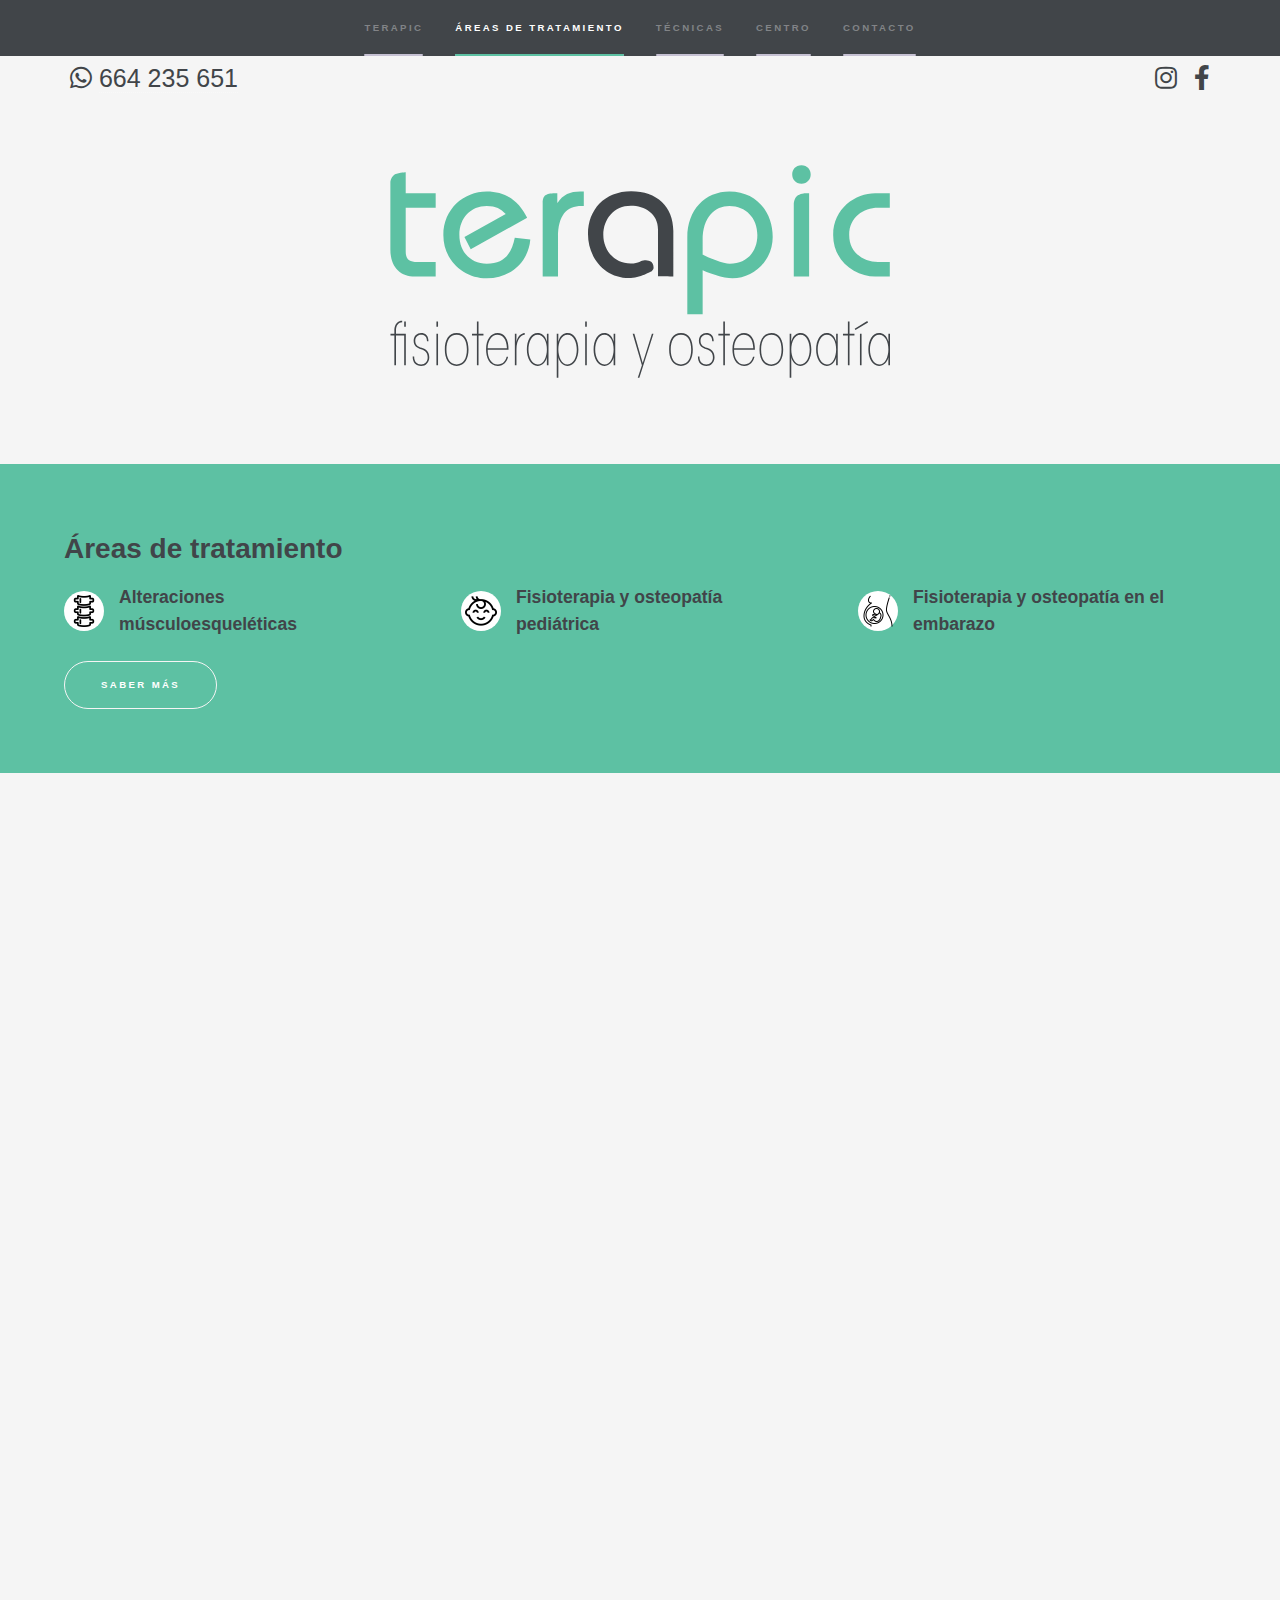
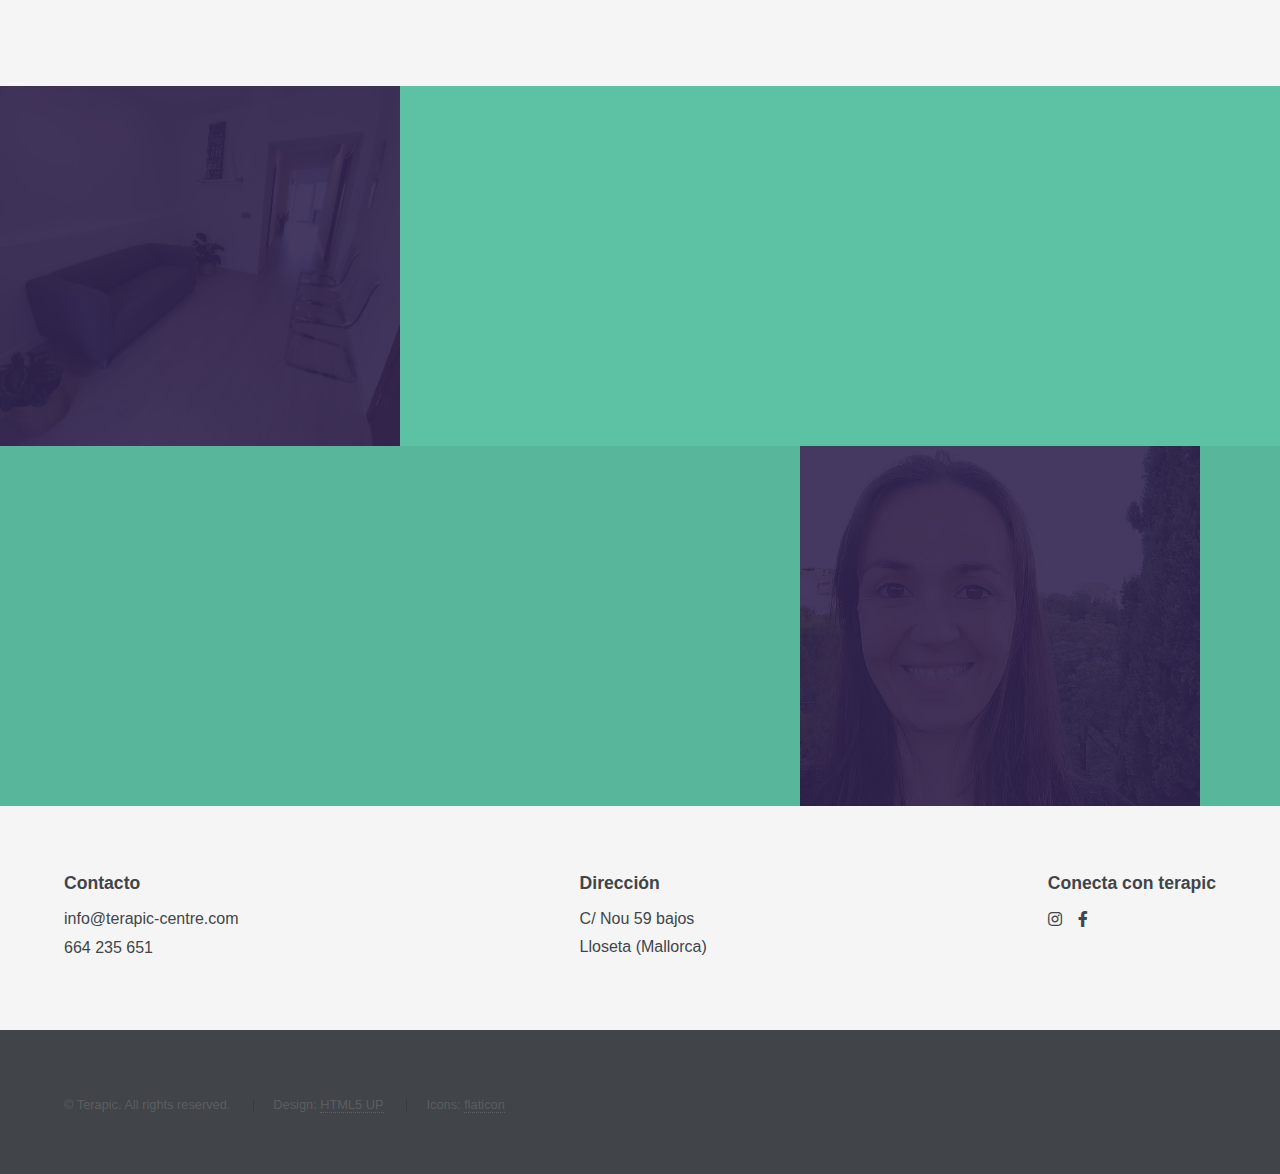
==== index.html @ f0379a69 "web manifest" ====
<!DOCTYPE html>
<!--
	Hyperspace by HTML5 UP
	html5up.net | @ajlkn
	Free for personal and commercial use under the CCA 3.0 license (html5up.net/license)
-->
<html lang="es" itemscope itemtype="http://schema.org/LocalBusiness">
	<head>
		<title>Terapic Centre - Fisioterapia y Osteopatía</title>
		<meta http-equiv="content-type" content="text/html; charset=utf-8" />
		<meta http-equiv="X-UA-Compatible" content="IE=edge,chrome=1" />
		<meta name="theme-color" media="(prefers-color-scheme: light)" content="#5dc1a3"/>
		<meta name="apple-mobile-web-app-status-bar-style" content="black">
		<link rel="manifest" href="/manifest.json">
		<link rel="alternate" hreflang="es-ES" href="http://terapic-centre.com/" />

		<!--  Mobile Specific Metas RWD-->
		<meta name="viewport" content="width=device-width, initial-scale=1" />
		<meta
			name="description"
			content="terapic centre es una consulta de fisioterapia y osteopatía ubicada en Lloseta (CP 07360), Mallorca. Consulta especializada en terapia manual osteopática y punción seca, dirigida a patología muscular, de columna, fisioterapia deportiva y tratamientos durante el embarazo. Tratamientos de osteopatía craneal y visceral y mucho más... Pasamos consulta en Lloseta, al lado de Inca. ¡Visítanos!"
		/>
		<meta
			name="keywords"
			content="Yolanda de Leon, Fisioterapia, osteopatia, rehabilitacion, problemas de columna, puncion seca, fisioterapia palma, osteopatia palma, fisioterapia mallorca, osteopatia mallorca, palma de mallorca, kinesiotaping, fisioterapia lloseta, osteopatia lloseta, fisioterapia deportiva, osteopatia en embarazo, fisioterapia inca, osteopatia inca"
		/>

		<link rel="stylesheet" href="assets/css/main.css" />
		<link rel="stylesheet" href="assets/css/terapic.css" />
		<noscript>
			<link rel="stylesheet" href="assets/css/noscript.css" />
		</noscript>
		<link
			href="http://fonts.googleapis.com/css?family=Lato:400,300,700|Source+Sans+Pro:400,300italic,300,700,900"
			rel="stylesheet"
			type="text/css"
		/>

		<!-- Indica cuando caduca la página web -->
		<meta http-equiv="expires" content="1 month" />
		<meta
			http-equiv="Cache-control:max-age=3600, must-revalidate"
			content="public"
		/>

		<!-- SEO index -->
		<meta name="Robots" content="All" />

		<!--Microdata / datos estructurados-->
		<meta
			itemprop="image"
			content="http://terapic-centre.com/images/logoterapic2022.svg"
		/>
		<meta itemprop="name" content="terapic centre" />
		<meta itemprop="url" content="http://terapic-centre.com/" />
		<meta itemprop="location" content="Spain" />
		<meta
			itemprop="description"
			content="terapic centre es una consulta de fisioterapia y osteopatía ubicada en Lloseta (CP 07360), Mallorca. Consulta especializada en terapia manual osteopática y punción seca, dirigida a patología muscular, de columna, fisioterapia deportiva y tratamientos durante el embarazo. Tratamientos de osteopatía craneal y visceral y mucho más... Pasamos consulta en Lloseta, al lado de Inca. ¡Visítanos!"
		/>

		<!-- Open Graph -->
		<link rel="canonical" href="http://www.terapic-centre.com/" />
		<meta property="og:url" content="http://terapic-centre.com/" />
		<meta property="og:type" content="website" />
		<meta property="og:title" content="terapic centre" />
		<meta property="og:site_name" content="terapic centre" />
		<meta
			property="og:description"
			content="terapic centre es una consulta de fisioterapia y osteopatía ubicada en Lloseta (CP 07360), Mallorca. Consulta especializada en terapia manual osteopática y punción seca, dirigida a patología muscular, de columna, fisioterapia deportiva y tratamientos durante el embarazo. Tratamientos de osteopatía craneal y visceral y mucho más... Pasamos consulta en Lloseta, al lado de Inca. ¡Visítanos!"
		/>
		<meta property="og:locale" content="es" />

		<!-- Metas para twitter card -->
		<meta name="twitter:card" content="summary" />
		<meta name="twitter:creator" content="@terapic" />
		<meta name="twitter:site" content="@terapic" />
		<meta name="twitter:url" content="http://terapic-centre.com/" />
		<meta name="twitter:title" content=" terapic centre" />
		<meta
			name="twitter:description"
			content="terapic centre es una consulta de fisioterapia y osteopatía ubicada en Lloseta (CP 07360), Mallorca. Consulta especializada en terapia manual osteopática y punción seca, dirigida a patología muscular, de columna, fisioterapia deportiva y tratamientos durante el embarazo. Tratamientos de osteopatía craneal y visceral y mucho más... Pasamos consulta en Lloseta, al lado de Inca. ¡Visítanos!"
		/>

		<!-- Google Web Master Tools -->
		<meta
			name="google-site-verification"
			content="VIfeY-J4NyX4oDU9Spy3fKWbBqE_f-wIIU25-2BgEck"
		/>

		<!-- Favicon -->
		<link rel="shortcut icon" href="//terapic-centre.com/favicon.ico" />
	</head>

	<body class="is-preload">
		<!-- Sidebar -->
		<section id="sidebar">
			<div class="inner">
				<nav>
					<ul>
						<li><a href="#intro">Terapic</a></li>
						<li><a href="#tratamiento">Áreas de tratamiento</a></li>
						<li><a href="#tecnicas">Técnicas</a></li>
						<li><a href="#centro">Centro</a></li>
						<li><a href="#contacto">Contacto</a></li>
					</ul>
				</nav>
			</div>
		</section>

		<!-- Wrapper -->
		<div id="wrapper">
			<!-- Intro -->
			<section id="intro" class="wrapper style1 fade-up">
				<div class="toolbar">
					<div class="tlf">
						<i class="icon brands fa-whatsapp" aria-hidden="true"></i>
						<span itemprop="telephone"
							><a href="tel:+34664235651" rel="nofollow">664 235 651</a></span
						>
					</div>
					<div class="social">
						<a
							target="_blank"
							href="https://www.instagram.com/yolandadeleonfisio/"
							aria-label="terapic centre Instagram"
							class="icon brands fa-instagram"
							><span class="label">Instagram</span></a
						>
						<a
							target="_blank"
							href="https://www.facebook.com/terapic.centre/"
							aria-label="terapic centre Facebook"
							class="icon brands fa-facebook-f"
							><span class="label">Facebook</span></a
						>
					</div>
				</div>

				<div class="inner">
					<h1>
						<img
							src="images/logoterapic2022.svg"
							alt="logo terapic"
							class="logo"
						/>
					</h1>

					<ul class="actions"></ul>
				</div>
			</section>

			<section id="tratamiento" class="wrapper style3 fade-up">
				<div class="inner">
					<h2>Áreas de tratamiento</h2>
					<div class="row d-flex flex-row gap-15 areas">
						<section
							class="d-flex flex-row gap-15 flex-wrap align-items-center"
						>
							<span class="icon solid major d-flex">
								<img
									src="images/iconos/musculoesqueletico.png"
									alt="icono musculoesqueletico"
									width="32"
									height="32"
								/>
							</span>
							<h3>Alteraciones músculoesqueléticas</h3>
						</section>
						<section
							class="d-flex flex-row gap-15 flex-wrap align-items-center"
						>
							<span class="icon solid major d-flex">
								<img
									src="images/iconos/baby.png"
									alt="icono baby"
									width="32"
									height="32"
								/>
							</span>
							<h3>Fisioterapia y osteopatía pediátrica</h3>
						</section>
						<section
							class="d-flex flex-row gap-15 flex-wrap align-items-center"
						>
							<span class="icon solid major d-flex">
								<img
									src="images/iconos/embarazo.png"
									alt="icono embarazo"
									width="32"
									height="32"
								/>
							</span>
							<h3>Fisioterapia y osteopatía en el embarazo</h3>
						</section>
					</div>
					<ul class="actions">
						<li><a href="tratamientos.html" class="button">Saber más</a></li>
					</ul>
				</div>
			</section>

			<!-- tecnicas -->
			<section id="tecnicas" class="wrapper style1 fade-up">
				<div class="inner">
					<h2>Técnicas</h2>
					<p>
						En terapic prestamos atención a diferentes áreas de tratamiento.
						Utilizamos distintas técnicas y abordajes según las características
						de nuestros pacientes.
					</p>
					<div class="features">
						<section>
							<span class="icon solid major fa-code"> </span>
							<h3>Terapia manual</h3>
							<p>
								Todos nuestros tratamientos se basan en la terapia manual. El
								abordaje terapéutico manual se inicia en la valoración de los
								síntomas del paciente, para desarrollar un buen diagnóstico en
								fisioterapia.
							</p>
						</section>
						<section>
							<span class="icon solid major fa-lock"></span>
							<h3>Ejercicio terapéutico</h3>
							<p>
								La realización por parte del paciente de sencillos ejercicios,
								explicados en consulta, en determinados momentos del día, ayuda
								de forma importante en la recuperación de la lesión y en la
								prevención de futuras recaídas.
							</p>
						</section>
						<section>
							<span class="icon solid major">
								<img
									src="images/iconos/radiofrecuencia.png"
									alt="icono puncion"
									width="32"
									height="32"
								/>
							</span>
							<h3>Diatermia profunda</h3>
							<p>
								La radiofrecuencia o diatermia profunda es una interesante
								herramienta para tratar un gran número de patologías. Nos
								permite aumentar la vascularización de la zona afectada,
								incrementar la oxigenación de los tejidos y mejorar la actividad
								celular para optimizar el proceso de recuperación.
							</p>
						</section>
						<section>
							<span class="icon solid major">
								<img
									src="images/iconos/puncion.png"
									alt="icono puncion"
									width="32"
									height="32"
								/>
							</span>
							<h3>Punción seca</h3>
							<p>
								Es una técnica de abordaje de los puntos gatillo miofasciales de
								una alta eficacia en lo que refiere a la disminución del dolor
								muscular. La técnica consiste en la inserción de una aguja en el
								punto gatillo de la banda tensa muscular, con el objetivo de
								disminuir el dolor y normalizar el músculo.
							</p>
						</section>
					</div>
					<ul class="actions">
						<li><a href="tecnicas.html" class="button">Saber más</a></li>
					</ul>
				</div>
			</section>

			<!-- Three -->
			<section id="three" class="wrapper style3 spotlights">
				<section>
					<div class="image">
						<img
							src="images/fotos-centro/hallconsulta.jpg"
							alt="consulta terapic"
							data-position="top center"
						/>
					</div>
					<div class="content">
						<div class="inner">
							<h2>Nuestro centro</h2>
							<p>
								Desde el año 2007 ofrecemos un espacio destinado a la salud
								adaptado a las necesidades de todos los pacientes.
							</p>
							<ul class="actions">
								<li><a href="centro.html" class="button">Saber más</a></li>
							</ul>
						</div>
					</div>
				</section>
				<section>
					<div class="content">
						<div class="inner">
							<h2>Currículum Vitae</h2>
							<p>Yolanda de León Munar. Fisioterapeuta y osteópata</p>
							<ul class="actions">
								<li><a href="cv.html" class="button">CV</a></li>
							</ul>
						</div>
					</div>
					<div class="image">
						<img
							src="images/yol2.jpg"
							alt="Yolanda fisioterapeuta"
							data-position="0 35%"
						/>
					</div>
				</section>
			</section>

			<!-- Four -->
			<section id="four" class="wrapper style1 fade-up">
				<div class="inner">
					<div class="w-100 style1">
						<section>
							<ul
								class="contact d-flex flex-wrap gap-15 justify-content-between"
							>
								<li>
									<h3>Contacto</h3>
									<span>
										<a href="mailto:info@terapic-centre.com"
											>info@terapic-centre.com</a
										>
									</span>
									<span itemprop="telephone">
										<a href="tel:+34664235651" rel="nofollow">664 235 651</a>
									</span>
								</li>
								<li>
									<h3>Dirección</h3>
									<address>
										<span
											>C/ Nou 59 bajos<br />
											Lloseta (Mallorca)</span
										>
									</address>
								</li>
								<li>
									<h3>Conecta con terapic</h3>
									<ul class="icons">
										<li>
											<a
												target="_blank"
												href="https://www.instagram.com/yolandadeleonfisio/"
												aria-label="terapic centre Instagram"
												class="icon brands fa-instagram"
												><span class="label">Instagram</span></a
											>
										</li>
										<li class="contact">
											<a
												target="_blank"
												aria-label="terapic centre Facebook"
												href="https://www.facebook.com/terapic.centre/"
												class="icon brands fa-facebook-f"
												><span class="label">Facebook</span></a
											>
										</li>
									</ul>
								</li>
							</ul>
						</section>
					</div>
				</div>
			</section>
		</div>

		<!-- Footer -->
		<footer id="footer" class="wrapper style1-alt">
			<div class="inner">
				<ul class="menu">
					<li>&copy; Terapic. All rights reserved.</li>
					<li>
						Design: <a target="_blank" href="http://html5up.net">HTML5 UP</a>
					</li>
					<li>
						Icons: <a target="_blank" href="http://flaticon.com">flaticon</a>
					</li>
				</ul>
			</div>
		</footer>

		<!-- Scripts -->
		<script src="assets/js/jquery.min.js"></script>
		<script src="assets/js/jquery.scrollex.min.js"></script>
		<script src="assets/js/jquery.scrolly.min.js"></script>
		<script src="assets/js/browser.min.js"></script>
		<script src="assets/js/breakpoints.min.js"></script>
		<script src="assets/js/util.js"></script>
		<script src="assets/js/main.js"></script>
	</body>
</html>
---- assets/css/main.css ----
@import url(fontawesome-all.min.css);
@import url(colors.css);

/*
	Hyperspace by HTML5 UP
	html5up.net | @ajlkn
	Free for personal and commercial use under the CCA 3.0 license (html5up.net/license)
*/

html,
body,
div,
span,
applet,
object,
iframe,
h1,
h2,
h3,
h4,
h5,
h6,
p,
blockquote,
pre,
a,
abbr,
acronym,
address,
big,
cite,
code,
del,
dfn,
em,
img,
ins,
kbd,
q,
s,
samp,
small,
strike,
strong,
sub,
sup,
tt,
var,
b,
u,
i,
center,
dl,
dt,
dd,
ol,
ul,
li,
fieldset,
form,
label,
legend,
table,
caption,
tbody,
tfoot,
thead,
tr,
th,
td,
article,
aside,
canvas,
details,
embed,
figure,
figcaption,
footer,
header,
hgroup,
menu,
nav,
output,
ruby,
section,
summary,
time,
mark,
audio,
video {
	margin: 0;
	padding: 0;
	border: 0;
	font-size: 100%;
	font: inherit;
	vertical-align: baseline;
}

article,
aside,
details,
figcaption,
figure,
footer,
header,
hgroup,
menu,
nav,
section {
	display: block;
}

body {
	line-height: 1;
}

ol,
ul {
	list-style: none;
}

blockquote,
q {
	quotes: none;
}

blockquote:before,
blockquote:after,
q:before,
q:after {
	content: '';
	content: none;
}

table {
	border-collapse: collapse;
	border-spacing: 0;
}

body {
	-webkit-text-size-adjust: none;
}

mark {
	background-color: transparent;
	color: inherit;
}

input::-moz-focus-inner {
	border: 0;
	padding: 0;
}

input,
select,
textarea {
	-moz-appearance: none;
	-webkit-appearance: none;
	-ms-appearance: none;
	appearance: none;
}

/* Basic */

@-ms-viewport {
	width: device-width;
}

body {
	-ms-overflow-style: scrollbar;
}

@media screen and (max-width: 480px) {
	html,
	body {
		min-width: 320px;
	}
}

html {
	box-sizing: border-box;
}

*,
*:before,
*:after {
	box-sizing: inherit;
}

img {
	aspect-ratio: attr(width) / attr(height);
}

body.is-preload *,
body.is-preload *:before,
body.is-preload *:after {
	-moz-animation: none !important;
	-webkit-animation: none !important;
	-ms-animation: none !important;
	animation: none !important;
	-moz-transition: none !important;
	-webkit-transition: none !important;
	-ms-transition: none !important;
	transition: none !important;
}

/* Type */

body,
input,
select,
textarea {
	color: rgba(255, 255, 255, 0.55);
	font-family: Arial, Helvetica, sans-serif;
	font-size: 16.5pt;
	font-weight: normal;
	line-height: 1.75;
}

@media screen and (max-width: 1680px) {
	body,
	input,
	select,
	textarea {
		font-size: 13pt;
	}
}

@media screen and (max-width: 1280px) {
	body,
	input,
	select,
	textarea {
		font-size: 12pt;
	}
}

@media screen and (max-width: 360px) {
	body,
	input,
	select,
	textarea {
		font-size: 11pt;
	}
}

a {
	-moz-transition: color 0.2s ease, border-bottom-color 0.2s ease;
	-webkit-transition: color 0.2s ease, border-bottom-color 0.2s ease;
	-ms-transition: color 0.2s ease, border-bottom-color 0.2s ease;
	transition: color 0.2s ease, border-bottom-color 0.2s ease;
	border-bottom: dotted 1px rgba(255, 255, 255, 0.35);
	color: inherit;
	text-decoration: none;
}

a:hover {
	border-bottom-color: transparent;
	color: #ffffff;
}

strong,
b {
	color: #ffffff;
	font-weight: bold;
}

em,
i {
	font-style: italic;
}

p {
	margin: 0 0 2em 0;
}

h1,
h2,
h3,
h4,
h5,
h6 {
	color: var(--onyxGrey);
	font-weight: bold;
	line-height: 1.5;
	margin: 0 0 0.5em 0;
}

h1 a,
h2 a,
h3 a,
h4 a,
h5 a,
h6 a {
	color: inherit;
	text-decoration: none;
}

h1 {
	font-size: 2.75em;
}

h1.major {
	margin: 0 0 1.3em 0;
	position: relative;
	padding-bottom: 0.35em;
}

h1.major:after {
	background-image: -moz-linear-gradient(to right, #5e42a6, #b74e91);
	background-image: -webkit-linear-gradient(to right, #5e42a6, #b74e91);
	background-image: -ms-linear-gradient(to right, #5e42a6, #b74e91);
	background-image: linear-gradient(to right, #5e42a6, #b74e91);
	-moz-transition: max-width 0.2s ease;
	-webkit-transition: max-width 0.2s ease;
	-ms-transition: max-width 0.2s ease;
	transition: max-width 0.2s ease;
	border-radius: 0.2em;
	bottom: 0;
	content: '';
	height: 0.05em;
	position: absolute;
	right: 0;
	width: 100%;
}

h2 {
	font-size: 1.75em;
}

h3 {
	font-size: 1.1em;
}

h4 {
	font-size: 1em;
}

h5 {
	font-size: 0.8em;
}

h6 {
	font-size: 0.6em;
}

@media screen and (max-width: 736px) {
	h1 {
		font-size: 2em;
	}

	h2 {
		font-size: 1.25em;
	}

	h3 {
		font-size: 1em;
	}

	h4 {
		font-size: 0.8em;
	}

	h5 {
		font-size: 0.6em;
	}

	h6 {
		font-size: 0.6em;
	}
}

sub {
	font-size: 0.8em;
	position: relative;
	top: 0.5em;
}

sup {
	font-size: 0.8em;
	position: relative;
	top: -0.5em;
}

blockquote {
	border-left: solid 4px rgba(255, 255, 255, 0.15);
	font-style: italic;
	margin: 0 0 2em 0;
	padding: 0.5em 0 0.5em 2em;
}

code {
	background: rgba(255, 255, 255, 0.05);
	border-radius: 0.25em;
	border: solid 1px rgba(255, 255, 255, 0.15);
	font-family: 'Courier New', monospace;
	font-size: 0.9em;
	margin: 0 0.25em;
	padding: 0.25em 0.65em;
}

pre {
	-webkit-overflow-scrolling: touch;
	font-family: 'Courier New', monospace;
	font-size: 0.9em;
	margin: 0 0 2em 0;
}

pre code {
	display: block;
	line-height: 1.75em;
	padding: 1em 1.5em;
	overflow-x: auto;
}

hr {
	border: 0;
	border-bottom: solid 1px rgba(255, 255, 255, 0.15);
	margin: 2em 0;
}

hr.major {
	margin: 3em 0;
}

.align-left {
	text-align: left;
}

.align-center {
	text-align: center;
}

.align-right {
	text-align: right;
}

/* Row */

.row {
	display: flex;
	flex-wrap: wrap;
	box-sizing: border-box;
	align-items: stretch;
}

.row > * {
	box-sizing: border-box;
}

.row.gtr-uniform > * > :last-child {
	margin-bottom: 0;
}

.row.aln-left {
	justify-content: flex-start;
}

.row.aln-center {
	justify-content: center;
}

.row.aln-right {
	justify-content: flex-end;
}

.row.aln-top {
	align-items: flex-start;
}

.row.aln-middle {
	align-items: center;
}

.row.aln-bottom {
	align-items: flex-end;
}

.row > .imp {
	order: -1;
}

.row > .col-1 {
	width: 8.33333%;
}

.row > .off-1 {
	margin-left: 8.33333%;
}

.row > .col-2 {
	width: 16.66667%;
}

.row > .off-2 {
	margin-left: 16.66667%;
}

.row > .col-3 {
	width: 25%;
}

.row > .off-3 {
	margin-left: 25%;
}

.row > .col-4 {
	width: 33.33333%;
}

.row > .off-4 {
	margin-left: 33.33333%;
}

.row > .col-5 {
	width: 41.66667%;
}

.row > .off-5 {
	margin-left: 41.66667%;
}

.row > .col-6 {
	width: 50%;
}

.row > .off-6 {
	margin-left: 50%;
}

.row > .col-7 {
	width: 58.33333%;
}

.row > .off-7 {
	margin-left: 58.33333%;
}

.row > .col-8 {
	width: 66.66667%;
}

.row > .off-8 {
	margin-left: 66.66667%;
}

.row > .col-9 {
	width: 75%;
}

.row > .off-9 {
	margin-left: 75%;
}

.row > .col-10 {
	width: 83.33333%;
}

.row > .off-10 {
	margin-left: 83.33333%;
}

.row > .col-11 {
	width: 91.66667%;
}

.row > .off-11 {
	margin-left: 91.66667%;
}

.row > .col-12 {
	width: 100%;
}

.row > .off-12 {
	margin-left: 100%;
}

.row.gtr-0 {
	margin-top: 0;
	margin-left: 0em;
}

.row.gtr-0 > * {
	padding: 0 0 0 0em;
}

.row.gtr-0.gtr-uniform {
	margin-top: 0em;
}

.row.gtr-0.gtr-uniform > * {
	padding-top: 0em;
}

.row.gtr-25 {
	margin-top: 0;
	margin-left: -0.375em;
}

.row.gtr-25 > * {
	padding: 0 0 0 0.375em;
}

.row.gtr-25.gtr-uniform {
	margin-top: -0.375em;
}

.row.gtr-25.gtr-uniform > * {
	padding-top: 0.375em;
}

.row.gtr-50 {
	margin-top: 0;
	margin-left: -0.75em;
}

.row.gtr-50 > * {
	padding: 0 0 0 0.75em;
}

.row.gtr-50.gtr-uniform {
	margin-top: -0.75em;
}

.row.gtr-50.gtr-uniform > * {
	padding-top: 0.75em;
}

.row {
	margin-top: 0;
	margin-left: -1.5em;
}

.row > * {
	padding: 0 0 0 1.5em;
}

.row.gtr-uniform {
	margin-top: -1.5em;
}

.row.gtr-uniform > * {
	padding-top: 1.5em;
}

.row.gtr-150 {
	margin-top: 0;
	margin-left: -2.25em;
}

.row.gtr-150 > * {
	padding: 0 0 0 2.25em;
}

.row.gtr-150.gtr-uniform {
	margin-top: -2.25em;
}

.row.gtr-150.gtr-uniform > * {
	padding-top: 2.25em;
}

.row.gtr-200 {
	margin-top: 0;
	margin-left: -3em;
}

.row.gtr-200 > * {
	padding: 0 0 0 3em;
}

.row.gtr-200.gtr-uniform {
	margin-top: -3em;
}

.row.gtr-200.gtr-uniform > * {
	padding-top: 3em;
}

@media screen and (max-width: 1680px) {
	.row {
		display: flex;
		flex-wrap: wrap;
		box-sizing: border-box;
		align-items: stretch;
	}

	.row > * {
		box-sizing: border-box;
	}

	.row.gtr-uniform > * > :last-child {
		margin-bottom: 0;
	}

	.row.aln-left {
		justify-content: flex-start;
	}

	.row.aln-center {
		justify-content: center;
	}

	.row.aln-right {
		justify-content: flex-end;
	}

	.row.aln-top {
		align-items: flex-start;
	}

	.row.aln-middle {
		align-items: center;
	}

	.row.aln-bottom {
		align-items: flex-end;
	}

	.row > .imp-xlarge {
		order: -1;
	}

	.row > .col-1-xlarge {
		width: 8.33333%;
	}

	.row > .off-1-xlarge {
		margin-left: 8.33333%;
	}

	.row > .col-2-xlarge {
		width: 16.66667%;
	}

	.row > .off-2-xlarge {
		margin-left: 16.66667%;
	}

	.row > .col-3-xlarge {
		width: 25%;
	}

	.row > .off-3-xlarge {
		margin-left: 25%;
	}

	.row > .col-4-xlarge {
		width: 33.33333%;
	}

	.row > .off-4-xlarge {
		margin-left: 33.33333%;
	}

	.row > .col-5-xlarge {
		width: 41.66667%;
	}

	.row > .off-5-xlarge {
		margin-left: 41.66667%;
	}

	.row > .col-6-xlarge {
		width: 50%;
	}

	.row > .off-6-xlarge {
		margin-left: 50%;
	}

	.row > .col-7-xlarge {
		width: 58.33333%;
	}

	.row > .off-7-xlarge {
		margin-left: 58.33333%;
	}

	.row > .col-8-xlarge {
		width: 66.66667%;
	}

	.row > .off-8-xlarge {
		margin-left: 66.66667%;
	}

	.row > .col-9-xlarge {
		width: 75%;
	}

	.row > .off-9-xlarge {
		margin-left: 75%;
	}

	.row > .col-10-xlarge {
		width: 83.33333%;
	}

	.row > .off-10-xlarge {
		margin-left: 83.33333%;
	}

	.row > .col-11-xlarge {
		width: 91.66667%;
	}

	.row > .off-11-xlarge {
		margin-left: 91.66667%;
	}

	.row > .col-12-xlarge {
		width: 100%;
	}

	.row > .off-12-xlarge {
		margin-left: 100%;
	}

	.row.gtr-0 {
		margin-top: 0;
		margin-left: 0em;
	}

	.row.gtr-0 > * {
		padding: 0 0 0 0em;
	}

	.row.gtr-0.gtr-uniform {
		margin-top: 0em;
	}

	.row.gtr-0.gtr-uniform > * {
		padding-top: 0em;
	}

	.row.gtr-25 {
		margin-top: 0;
		margin-left: -0.375em;
	}

	.row.gtr-25 > * {
		padding: 0 0 0 0.375em;
	}

	.row.gtr-25.gtr-uniform {
		margin-top: -0.375em;
	}

	.row.gtr-25.gtr-uniform > * {
		padding-top: 0.375em;
	}

	.row.gtr-50 {
		margin-top: 0;
		margin-left: -0.75em;
	}

	.row.gtr-50 > * {
		padding: 0 0 0 0.75em;
	}

	.row.gtr-50.gtr-uniform {
		margin-top: -0.75em;
	}

	.row.gtr-50.gtr-uniform > * {
		padding-top: 0.75em;
	}

	.row {
		margin-top: 0;
		margin-left: -1.5em;
	}

	.row > * {
		padding: 0 0 0 1.5em;
	}

	.row.gtr-uniform {
		margin-top: -1.5em;
	}

	.row.gtr-uniform > * {
		padding-top: 1.5em;
	}

	.row.gtr-150 {
		margin-top: 0;
		margin-left: -2.25em;
	}

	.row.gtr-150 > * {
		padding: 0 0 0 2.25em;
	}

	.row.gtr-150.gtr-uniform {
		margin-top: -2.25em;
	}

	.row.gtr-150.gtr-uniform > * {
		padding-top: 2.25em;
	}

	.row.gtr-200 {
		margin-top: 0;
		margin-left: -3em;
	}

	.row.gtr-200 > * {
		padding: 0 0 0 3em;
	}

	.row.gtr-200.gtr-uniform {
		margin-top: -3em;
	}

	.row.gtr-200.gtr-uniform > * {
		padding-top: 3em;
	}
}

@media screen and (max-width: 1280px) {
	.row {
		display: flex;
		flex-wrap: wrap;
		box-sizing: border-box;
		align-items: stretch;
	}

	.row > * {
		box-sizing: border-box;
	}

	.row.gtr-uniform > * > :last-child {
		margin-bottom: 0;
	}

	.row.aln-left {
		justify-content: flex-start;
	}

	.row.aln-center {
		justify-content: center;
	}

	.row.aln-right {
		justify-content: flex-end;
	}

	.row.aln-top {
		align-items: flex-start;
	}

	.row.aln-middle {
		align-items: center;
	}

	.row.aln-bottom {
		align-items: flex-end;
	}

	.row > .imp-large {
		order: -1;
	}

	.row > .col-1-large {
		width: 8.33333%;
	}

	.row > .off-1-large {
		margin-left: 8.33333%;
	}

	.row > .col-2-large {
		width: 16.66667%;
	}

	.row > .off-2-large {
		margin-left: 16.66667%;
	}

	.row > .col-3-large {
		width: 25%;
	}

	.row > .off-3-large {
		margin-left: 25%;
	}

	.row > .col-4-large {
		width: 33.33333%;
	}

	.row > .off-4-large {
		margin-left: 33.33333%;
	}

	.row > .col-5-large {
		width: 41.66667%;
	}

	.row > .off-5-large {
		margin-left: 41.66667%;
	}

	.row > .col-6-large {
		width: 50%;
	}

	.row > .off-6-large {
		margin-left: 50%;
	}

	.row > .col-7-large {
		width: 58.33333%;
	}

	.row > .off-7-large {
		margin-left: 58.33333%;
	}

	.row > .col-8-large {
		width: 66.66667%;
	}

	.row > .off-8-large {
		margin-left: 66.66667%;
	}

	.row > .col-9-large {
		width: 75%;
	}

	.row > .off-9-large {
		margin-left: 75%;
	}

	.row > .col-10-large {
		width: 83.33333%;
	}

	.row > .off-10-large {
		margin-left: 83.33333%;
	}

	.row > .col-11-large {
		width: 91.66667%;
	}

	.row > .off-11-large {
		margin-left: 91.66667%;
	}

	.row > .col-12-large {
		width: 100%;
	}

	.row > .off-12-large {
		margin-left: 100%;
	}

	.row.gtr-0 {
		margin-top: 0;
		margin-left: 0em;
	}

	.row.gtr-0 > * {
		padding: 0 0 0 0em;
	}

	.row.gtr-0.gtr-uniform {
		margin-top: 0em;
	}

	.row.gtr-0.gtr-uniform > * {
		padding-top: 0em;
	}

	.row.gtr-25 {
		margin-top: 0;
		margin-left: -0.375em;
	}

	.row.gtr-25 > * {
		padding: 0 0 0 0.375em;
	}

	.row.gtr-25.gtr-uniform {
		margin-top: -0.375em;
	}

	.row.gtr-25.gtr-uniform > * {
		padding-top: 0.375em;
	}

	.row.gtr-50 {
		margin-top: 0;
		margin-left: -0.75em;
	}

	.row.gtr-50 > * {
		padding: 0 0 0 0.75em;
	}

	.row.gtr-50.gtr-uniform {
		margin-top: -0.75em;
	}

	.row.gtr-50.gtr-uniform > * {
		padding-top: 0.75em;
	}

	.row {
		margin-top: 0;
		margin-left: -1.5em;
	}

	.row > * {
		padding: 0 0 0 1.5em;
	}

	.row.gtr-uniform {
		margin-top: -1.5em;
	}

	.row.gtr-uniform > * {
		padding-top: 1.5em;
	}

	.row.gtr-150 {
		margin-top: 0;
		margin-left: -2.25em;
	}

	.row.gtr-150 > * {
		padding: 0 0 0 2.25em;
	}

	.row.gtr-150.gtr-uniform {
		margin-top: -2.25em;
	}

	.row.gtr-150.gtr-uniform > * {
		padding-top: 2.25em;
	}

	.row.gtr-200 {
		margin-top: 0;
		margin-left: -3em;
	}

	.row.gtr-200 > * {
		padding: 0 0 0 3em;
	}

	.row.gtr-200.gtr-uniform {
		margin-top: -3em;
	}

	.row.gtr-200.gtr-uniform > * {
		padding-top: 3em;
	}
}

@media screen and (max-width: 980px) {
	.row {
		display: flex;
		flex-wrap: wrap;
		box-sizing: border-box;
		align-items: stretch;
	}

	.row > * {
		box-sizing: border-box;
	}

	.row.gtr-uniform > * > :last-child {
		margin-bottom: 0;
	}

	.row.aln-left {
		justify-content: flex-start;
	}

	.row.aln-center {
		justify-content: center;
	}

	.row.aln-right {
		justify-content: flex-end;
	}

	.row.aln-top {
		align-items: flex-start;
	}

	.row.aln-middle {
		align-items: center;
	}

	.row.aln-bottom {
		align-items: flex-end;
	}

	.row > .imp-medium {
		order: -1;
	}

	.row > .col-1-medium {
		width: 8.33333%;
	}

	.row > .off-1-medium {
		margin-left: 8.33333%;
	}

	.row > .col-2-medium {
		width: 16.66667%;
	}

	.row > .off-2-medium {
		margin-left: 16.66667%;
	}

	.row > .col-3-medium {
		width: 25%;
	}

	.row > .off-3-medium {
		margin-left: 25%;
	}

	.row > .col-4-medium {
		width: 33.33333%;
	}

	.row > .off-4-medium {
		margin-left: 33.33333%;
	}

	.row > .col-5-medium {
		width: 41.66667%;
	}

	.row > .off-5-medium {
		margin-left: 41.66667%;
	}

	.row > .col-6-medium {
		width: 50%;
	}

	.row > .off-6-medium {
		margin-left: 50%;
	}

	.row > .col-7-medium {
		width: 58.33333%;
	}

	.row > .off-7-medium {
		margin-left: 58.33333%;
	}

	.row > .col-8-medium {
		width: 66.66667%;
	}

	.row > .off-8-medium {
		margin-left: 66.66667%;
	}

	.row > .col-9-medium {
		width: 75%;
	}

	.row > .off-9-medium {
		margin-left: 75%;
	}

	.row > .col-10-medium {
		width: 83.33333%;
	}

	.row > .off-10-medium {
		margin-left: 83.33333%;
	}

	.row > .col-11-medium {
		width: 91.66667%;
	}

	.row > .off-11-medium {
		margin-left: 91.66667%;
	}

	.row > .col-12-medium {
		width: 100%;
	}

	.row > .off-12-medium {
		margin-left: 100%;
	}

	.row.gtr-0 {
		margin-top: 0;
		margin-left: 0em;
	}

	.row.gtr-0 > * {
		padding: 0 0 0 0em;
	}

	.row.gtr-0.gtr-uniform {
		margin-top: 0em;
	}

	.row.gtr-0.gtr-uniform > * {
		padding-top: 0em;
	}

	.row.gtr-25 {
		margin-top: 0;
		margin-left: -0.375em;
	}

	.row.gtr-25 > * {
		padding: 0 0 0 0.375em;
	}

	.row.gtr-25.gtr-uniform {
		margin-top: -0.375em;
	}

	.row.gtr-25.gtr-uniform > * {
		padding-top: 0.375em;
	}

	.row.gtr-50 {
		margin-top: 0;
		margin-left: -0.75em;
	}

	.row.gtr-50 > * {
		padding: 0 0 0 0.75em;
	}

	.row.gtr-50.gtr-uniform {
		margin-top: -0.75em;
	}

	.row.gtr-50.gtr-uniform > * {
		padding-top: 0.75em;
	}

	.row {
		margin-top: 0;
		margin-left: -1.5em;
	}

	.row > * {
		padding: 0 0 0 1.5em;
	}

	.row.gtr-uniform {
		margin-top: -1.5em;
	}

	.row.gtr-uniform > * {
		padding-top: 1.5em;
	}

	.row.gtr-150 {
		margin-top: 0;
		margin-left: -2.25em;
	}

	.row.gtr-150 > * {
		padding: 0 0 0 2.25em;
	}

	.row.gtr-150.gtr-uniform {
		margin-top: -2.25em;
	}

	.row.gtr-150.gtr-uniform > * {
		padding-top: 2.25em;
	}

	.row.gtr-200 {
		margin-top: 0;
		margin-left: -3em;
	}

	.row.gtr-200 > * {
		padding: 0 0 0 3em;
	}

	.row.gtr-200.gtr-uniform {
		margin-top: -3em;
	}

	.row.gtr-200.gtr-uniform > * {
		padding-top: 3em;
	}
}

@media screen and (max-width: 736px) {
	.row {
		display: flex;
		flex-wrap: wrap;
		box-sizing: border-box;
		align-items: stretch;
	}

	.row > * {
		box-sizing: border-box;
	}

	.row.gtr-uniform > * > :last-child {
		margin-bottom: 0;
	}

	.row.aln-left {
		justify-content: flex-start;
	}

	.row.aln-center {
		justify-content: center;
	}

	.row.aln-right {
		justify-content: flex-end;
	}

	.row.aln-top {
		align-items: flex-start;
	}

	.row.aln-middle {
		align-items: center;
	}

	.row.aln-bottom {
		align-items: flex-end;
	}

	.row > .imp-small {
		order: -1;
	}

	.row > .col-1-small {
		width: 8.33333%;
	}

	.row > .off-1-small {
		margin-left: 8.33333%;
	}

	.row > .col-2-small {
		width: 16.66667%;
	}

	.row > .off-2-small {
		margin-left: 16.66667%;
	}

	.row > .col-3-small {
		width: 25%;
	}

	.row > .off-3-small {
		margin-left: 25%;
	}

	.row > .col-4-small {
		width: 33.33333%;
	}

	.row > .off-4-small {
		margin-left: 33.33333%;
	}

	.row > .col-5-small {
		width: 41.66667%;
	}

	.row > .off-5-small {
		margin-left: 41.66667%;
	}

	.row > .col-6-small {
		width: 50%;
	}

	.row > .off-6-small {
		margin-left: 50%;
	}

	.row > .col-7-small {
		width: 58.33333%;
	}

	.row > .off-7-small {
		margin-left: 58.33333%;
	}

	.row > .col-8-small {
		width: 66.66667%;
	}

	.row > .off-8-small {
		margin-left: 66.66667%;
	}

	.row > .col-9-small {
		width: 75%;
	}

	.row > .off-9-small {
		margin-left: 75%;
	}

	.row > .col-10-small {
		width: 83.33333%;
	}

	.row > .off-10-small {
		margin-left: 83.33333%;
	}

	.row > .col-11-small {
		width: 91.66667%;
	}

	.row > .off-11-small {
		margin-left: 91.66667%;
	}

	.row > .col-12-small {
		width: 100%;
	}

	.row > .off-12-small {
		margin-left: 100%;
	}

	.row.gtr-0 {
		margin-top: 0;
		margin-left: 0em;
	}

	.row.gtr-0 > * {
		padding: 0 0 0 0em;
	}

	.row.gtr-0.gtr-uniform {
		margin-top: 0em;
	}

	.row.gtr-0.gtr-uniform > * {
		padding-top: 0em;
	}

	.row.gtr-25 {
		margin-top: 0;
		margin-left: -0.375em;
	}

	.row.gtr-25 > * {
		padding: 0 0 0 0.375em;
	}

	.row.gtr-25.gtr-uniform {
		margin-top: -0.375em;
	}

	.row.gtr-25.gtr-uniform > * {
		padding-top: 0.375em;
	}

	.row.gtr-50 {
		margin-top: 0;
		margin-left: -0.75em;
	}

	.row.gtr-50 > * {
		padding: 0 0 0 0.75em;
	}

	.row.gtr-50.gtr-uniform {
		margin-top: -0.75em;
	}

	.row.gtr-50.gtr-uniform > * {
		padding-top: 0.75em;
	}

	.row {
		margin-top: 0;
		margin-left: -1.5em;
	}

	.row > * {
		padding: 0 0 0 1.5em;
	}

	.row.gtr-uniform {
		margin-top: -1.5em;
	}

	.row.gtr-uniform > * {
		padding-top: 1.5em;
	}

	.row.gtr-150 {
		margin-top: 0;
		margin-left: -2.25em;
	}

	.row.gtr-150 > * {
		padding: 0 0 0 2.25em;
	}

	.row.gtr-150.gtr-uniform {
		margin-top: -2.25em;
	}

	.row.gtr-150.gtr-uniform > * {
		padding-top: 2.25em;
	}

	.row.gtr-200 {
		margin-top: 0;
		margin-left: -3em;
	}

	.row.gtr-200 > * {
		padding: 0 0 0 3em;
	}

	.row.gtr-200.gtr-uniform {
		margin-top: -3em;
	}

	.row.gtr-200.gtr-uniform > * {
		padding-top: 3em;
	}
}

@media screen and (max-width: 480px) {
	.row {
		display: flex;
		flex-wrap: wrap;
		box-sizing: border-box;
		align-items: stretch;
	}

	.row > * {
		box-sizing: border-box;
	}

	.row.gtr-uniform > * > :last-child {
		margin-bottom: 0;
	}

	.row.aln-left {
		justify-content: flex-start;
	}

	.row.aln-center {
		justify-content: center;
	}

	.row.aln-right {
		justify-content: flex-end;
	}

	.row.aln-top {
		align-items: flex-start;
	}

	.row.aln-middle {
		align-items: center;
	}

	.row.aln-bottom {
		align-items: flex-end;
	}

	.row > .imp-xsmall {
		order: -1;
	}

	.row > .col-1-xsmall {
		width: 8.33333%;
	}

	.row > .off-1-xsmall {
		margin-left: 8.33333%;
	}

	.row > .col-2-xsmall {
		width: 16.66667%;
	}

	.row > .off-2-xsmall {
		margin-left: 16.66667%;
	}

	.row > .col-3-xsmall {
		width: 25%;
	}

	.row > .off-3-xsmall {
		margin-left: 25%;
	}

	.row > .col-4-xsmall {
		width: 33.33333%;
	}

	.row > .off-4-xsmall {
		margin-left: 33.33333%;
	}

	.row > .col-5-xsmall {
		width: 41.66667%;
	}

	.row > .off-5-xsmall {
		margin-left: 41.66667%;
	}

	.row > .col-6-xsmall {
		width: 50%;
	}

	.row > .off-6-xsmall {
		margin-left: 50%;
	}

	.row > .col-7-xsmall {
		width: 58.33333%;
	}

	.row > .off-7-xsmall {
		margin-left: 58.33333%;
	}

	.row > .col-8-xsmall {
		width: 66.66667%;
	}

	.row > .off-8-xsmall {
		margin-left: 66.66667%;
	}

	.row > .col-9-xsmall {
		width: 75%;
	}

	.row > .off-9-xsmall {
		margin-left: 75%;
	}

	.row > .col-10-xsmall {
		width: 83.33333%;
	}

	.row > .off-10-xsmall {
		margin-left: 83.33333%;
	}

	.row > .col-11-xsmall {
		width: 91.66667%;
	}

	.row > .off-11-xsmall {
		margin-left: 91.66667%;
	}

	.row > .col-12-xsmall {
		width: 100%;
	}

	.row > .off-12-xsmall {
		margin-left: 100%;
	}

	.row.gtr-0 {
		margin-top: 0;
		margin-left: 0em;
	}

	.row.gtr-0 > * {
		padding: 0 0 0 0em;
	}

	.row.gtr-0.gtr-uniform {
		margin-top: 0em;
	}

	.row.gtr-0.gtr-uniform > * {
		padding-top: 0em;
	}

	.row.gtr-25 {
		margin-top: 0;
		margin-left: -0.375em;
	}

	.row.gtr-25 > * {
		padding: 0 0 0 0.375em;
	}

	.row.gtr-25.gtr-uniform {
		margin-top: -0.375em;
	}

	.row.gtr-25.gtr-uniform > * {
		padding-top: 0.375em;
	}

	.row.gtr-50 {
		margin-top: 0;
		margin-left: -0.75em;
	}

	.row.gtr-50 > * {
		padding: 0 0 0 0.75em;
	}

	.row.gtr-50.gtr-uniform {
		margin-top: -0.75em;
	}

	.row.gtr-50.gtr-uniform > * {
		padding-top: 0.75em;
	}

	.row {
		margin-top: 0;
		margin-left: -1.5em;
	}

	.row > * {
		padding: 0 0 0 1.5em;
	}

	.row.gtr-uniform {
		margin-top: -1.5em;
	}

	.row.gtr-uniform > * {
		padding-top: 1.5em;
	}

	.row.gtr-150 {
		margin-top: 0;
		margin-left: -2.25em;
	}

	.row.gtr-150 > * {
		padding: 0 0 0 2.25em;
	}

	.row.gtr-150.gtr-uniform {
		margin-top: -2.25em;
	}

	.row.gtr-150.gtr-uniform > * {
		padding-top: 2.25em;
	}

	.row.gtr-200 {
		margin-top: 0;
		margin-left: -3em;
	}

	.row.gtr-200 > * {
		padding: 0 0 0 3em;
	}

	.row.gtr-200.gtr-uniform {
		margin-top: -3em;
	}

	.row.gtr-200.gtr-uniform > * {
		padding-top: 3em;
	}
}

/* Box */

.box {
	border-radius: 0.25em;
	border: solid 1px rgba(255, 255, 255, 0.15);
	margin-bottom: 2em;
	padding: 1.5em;
}

.box > :last-child,
.box > :last-child > :last-child,
.box > :last-child > :last-child > :last-child {
	margin-bottom: 0;
}

.box.alt {
	border: 0;
	border-radius: 0;
	padding: 0;
}

/* Button */

input[type='submit'],
input[type='reset'],
input[type='button'],
button,
.button {
	-moz-appearance: none;
	-webkit-appearance: none;
	-ms-appearance: none;
	appearance: none;
	-moz-transition: border-color 0.2s ease;
	-webkit-transition: border-color 0.2s ease;
	-ms-transition: border-color 0.2s ease;
	transition: border-color 0.2s ease;
	background-color: transparent;
	border: solid 1px;
	border-color: rgba(255, 255, 255, 0.15);
	border-radius: 3em;
	color: #ffffff;
	cursor: pointer;
	display: inline-block;
	font-size: 0.6em;
	font-weight: bold;
	height: calc(4.75em + 2px);
	letter-spacing: 0.25em;
	line-height: 4.75em;
	outline: 0;
	padding: 0 3.75em;
	position: relative;
	text-align: center;
	text-decoration: none;
	text-transform: uppercase;
	white-space: nowrap;
}

input[type='submit']:after,
input[type='reset']:after,
input[type='button']:after,
button:after,
.button:after {
	-moz-transform: scale(0.25);
	-webkit-transform: scale(0.25);
	-ms-transform: scale(0.25);
	transform: scale(0.25);
	pointer-events: none;
	-moz-transition: opacity 0.2s ease, -moz-transform 0.2s ease;
	-webkit-transition: opacity 0.2s ease, -webkit-transform 0.2s ease;
	-ms-transition: opacity 0.2s ease, -ms-transform 0.2s ease;
	transition: opacity 0.2s ease, transform 0.2s ease;
	background: #ffffff;
	border-radius: 3em;
	content: '';
	height: 100%;
	left: 0;
	opacity: 0;
	position: absolute;
	top: 0;
	width: 100%;
}

input[type='submit'].icon:before,
input[type='reset'].icon:before,
input[type='button'].icon:before,
button.icon:before,
.button.icon:before {
	margin-right: 0.75em;
}

input[type='submit'].fit,
input[type='reset'].fit,
input[type='button'].fit,
button.fit,
.button.fit {
	width: 100%;
}

input[type='submit'].small,
input[type='reset'].small,
input[type='button'].small,
button.small,
.button.small {
	font-size: 0.4em;
}

input[type='submit'].large,
input[type='reset'].large,
input[type='button'].large,
button.large,
.button.large {
	font-size: 0.8em;
}

input[type='submit'].primary,
input[type='reset'].primary,
input[type='button'].primary,
button.primary,
.button.primary {
	background-color: #ffffff;
	color: #312450 !important;
}

input[type='submit'].primary:after,
input[type='reset'].primary:after,
input[type='button'].primary:after,
button.primary:after,
.button.primary:after {
	display: none;
}

input[type='submit'].disabled,
input[type='submit']:disabled,
input[type='reset'].disabled,
input[type='reset']:disabled,
input[type='button'].disabled,
input[type='button']:disabled,
button.disabled,
button:disabled,
.button.disabled,
.button:disabled {
	cursor: default;
	opacity: 0.5;
	pointer-events: none;
}

input[type='submit']:hover,
input[type='reset']:hover,
input[type='button']:hover,
button:hover,
.button:hover {
	border-color: rgba(255, 255, 255, 0.55) !important;
}

input[type='submit']:hover:after,
input[type='reset']:hover:after,
input[type='button']:hover:after,
button:hover:after,
.button:hover:after {
	opacity: 0.05;
	-moz-transform: scale(1);
	-webkit-transform: scale(1);
	-ms-transform: scale(1);
	transform: scale(1);
}

input[type='submit']:hover:active,
input[type='reset']:hover:active,
input[type='button']:hover:active,
button:hover:active,
.button:hover:active {
	border-color: #ffffff !important;
}

input[type='submit']:hover:active:after,
input[type='reset']:hover:active:after,
input[type='button']:hover:active:after,
button:hover:active:after,
.button:hover:active:after {
	opacity: 0.1;
}

/* Features */

.features {
	display: -moz-flex;
	display: -webkit-flex;
	display: -ms-flex;
	display: flex;
	-moz-flex-wrap: wrap;
	-webkit-flex-wrap: wrap;
	-ms-flex-wrap: wrap;
	flex-wrap: wrap;
	border-radius: 0.25em;
	border: solid 1px rgba(255, 255, 255, 0.15);
	background: rgba(255, 255, 255, 0.05);
	margin: 0 0 2em 0;
}

.features section {
	padding: 3.5em 3em 1em 7em;
	width: 50%;
	border-top: solid 1px rgba(255, 255, 255, 0.15);
	position: relative;
}

.features section:nth-child(-n + 2) {
	border-top-width: 0;
}

.features section:nth-child(2n) {
	border-left: solid 1px rgba(255, 255, 255, 0.15);
	border-left: solid 1px rgba(255, 255, 255, 0.5);
}

.features section .icon {
	-moz-transition: opacity 0.5s ease, -moz-transform 0.5s ease;
	-webkit-transition: opacity 0.5s ease, -webkit-transform 0.5s ease;
	-ms-transition: opacity 0.5s ease, -ms-transform 0.5s ease;
	transition: opacity 0.5s ease, transform 0.5s ease;
	-moz-transition-delay: 1s;
	-webkit-transition-delay: 1s;
	-ms-transition-delay: 1s;
	transition-delay: 1s;
	-moz-transform: scale(1);
	-webkit-transform: scale(1);
	-ms-transform: scale(1);
	transform: scale(1);
	position: absolute;
	left: 3em;
	top: 3em;
	opacity: 1;
}

.features section:nth-child(1) .icon {
	-moz-transition-delay: 0.15s;
	-webkit-transition-delay: 0.15s;
	-ms-transition-delay: 0.15s;
	transition-delay: 0.15s;
}

.features section:nth-child(2) .icon {
	-moz-transition-delay: 0.3s;
	-webkit-transition-delay: 0.3s;
	-ms-transition-delay: 0.3s;
	transition-delay: 0.3s;
}

.features section:nth-child(3) .icon {
	-moz-transition-delay: 0.45s;
	-webkit-transition-delay: 0.45s;
	-ms-transition-delay: 0.45s;
	transition-delay: 0.45s;
}

.features section:nth-child(4) .icon {
	-moz-transition-delay: 0.6s;
	-webkit-transition-delay: 0.6s;
	-ms-transition-delay: 0.6s;
	transition-delay: 0.6s;
}

.features section:nth-child(5) .icon {
	-moz-transition-delay: 0.75s;
	-webkit-transition-delay: 0.75s;
	-ms-transition-delay: 0.75s;
	transition-delay: 0.75s;
}

.features section:nth-child(6) .icon {
	-moz-transition-delay: 0.9s;
	-webkit-transition-delay: 0.9s;
	-ms-transition-delay: 0.9s;
	transition-delay: 0.9s;
}

.features section:nth-child(7) .icon {
	-moz-transition-delay: 1.05s;
	-webkit-transition-delay: 1.05s;
	-ms-transition-delay: 1.05s;
	transition-delay: 1.05s;
}

.features section:nth-child(8) .icon {
	-moz-transition-delay: 1.2s;
	-webkit-transition-delay: 1.2s;
	-ms-transition-delay: 1.2s;
	transition-delay: 1.2s;
}

.features section:nth-child(9) .icon {
	-moz-transition-delay: 1.35s;
	-webkit-transition-delay: 1.35s;
	-ms-transition-delay: 1.35s;
	transition-delay: 1.35s;
}

.features section:nth-child(10) .icon {
	-moz-transition-delay: 1.5s;
	-webkit-transition-delay: 1.5s;
	-ms-transition-delay: 1.5s;
	transition-delay: 1.5s;
}

.features section:nth-child(11) .icon {
	-moz-transition-delay: 1.65s;
	-webkit-transition-delay: 1.65s;
	-ms-transition-delay: 1.65s;
	transition-delay: 1.65s;
}

.features section:nth-child(12) .icon {
	-moz-transition-delay: 1.8s;
	-webkit-transition-delay: 1.8s;
	-ms-transition-delay: 1.8s;
	transition-delay: 1.8s;
}

.features section:nth-child(13) .icon {
	-moz-transition-delay: 1.95s;
	-webkit-transition-delay: 1.95s;
	-ms-transition-delay: 1.95s;
	transition-delay: 1.95s;
}

.features section:nth-child(14) .icon {
	-moz-transition-delay: 2.1s;
	-webkit-transition-delay: 2.1s;
	-ms-transition-delay: 2.1s;
	transition-delay: 2.1s;
}

.features section:nth-child(15) .icon {
	-moz-transition-delay: 2.25s;
	-webkit-transition-delay: 2.25s;
	-ms-transition-delay: 2.25s;
	transition-delay: 2.25s;
}

.features section:nth-child(16) .icon {
	-moz-transition-delay: 2.4s;
	-webkit-transition-delay: 2.4s;
	-ms-transition-delay: 2.4s;
	transition-delay: 2.4s;
}

.features section:nth-child(17) .icon {
	-moz-transition-delay: 2.55s;
	-webkit-transition-delay: 2.55s;
	-ms-transition-delay: 2.55s;
	transition-delay: 2.55s;
}

.features section:nth-child(18) .icon {
	-moz-transition-delay: 2.7s;
	-webkit-transition-delay: 2.7s;
	-ms-transition-delay: 2.7s;
	transition-delay: 2.7s;
}

.features section:nth-child(19) .icon {
	-moz-transition-delay: 2.85s;
	-webkit-transition-delay: 2.85s;
	-ms-transition-delay: 2.85s;
	transition-delay: 2.85s;
}

.features section:nth-child(20) .icon {
	-moz-transition-delay: 3s;
	-webkit-transition-delay: 3s;
	-ms-transition-delay: 3s;
	transition-delay: 3s;
}

.features.inactive section .icon {
	-moz-transform: scale(0.5);
	-webkit-transform: scale(0.5);
	-ms-transform: scale(0.5);
	transform: scale(0.5);
	opacity: 0;
}

@media screen and (max-width: 980px) {
	.features {
		display: block;
	}

	.features section {
		border-top-width: 1px !important;
		border-left-width: 0 !important;
		width: 100%;
	}

	.features section:first-child {
		border-top-width: 0 !important;
	}
}

@media screen and (max-width: 736px) {
	.features section {
		padding: 2.5em 1.5em 0.1em 5.5em;
	}

	.features section .icon {
		left: 1.5em;
		top: 2em;
	}
}

@media screen and (max-width: 480px) {
	.features section {
		padding: 2em 1.5em 0.1em 1.5em;
	}

	.features section .icon {
		left: 0;
		position: relative;
		top: 0;
	}
}

/* Form */

form {
	margin: 0 0 2em 0;
}

form > :last-child {
	margin-bottom: 0;
}

form > .fields {
	display: -moz-flex;
	display: -webkit-flex;
	display: -ms-flex;
	display: flex;
	-moz-flex-wrap: wrap;
	-webkit-flex-wrap: wrap;
	-ms-flex-wrap: wrap;
	flex-wrap: wrap;
	width: calc(100% + 3em);
	margin: -1.5em 0 2em -1.5em;
}

form > .fields > .field {
	-moz-flex-grow: 0;
	-webkit-flex-grow: 0;
	-ms-flex-grow: 0;
	flex-grow: 0;
	-moz-flex-shrink: 0;
	-webkit-flex-shrink: 0;
	-ms-flex-shrink: 0;
	flex-shrink: 0;
	padding: 1.5em 0 0 1.5em;
	width: calc(100% - 1.5em);
}

form > .fields > .field.half {
	width: calc(50% - 0.75em);
}

form > .fields > .field.third {
	width: calc(100% / 3 - 0.5em);
}

form > .fields > .field.quarter {
	width: calc(25% - 0.375em);
}

@media screen and (max-width: 480px) {
	form > .fields {
		width: calc(100% + 3em);
		margin: -1.5em 0 2em -1.5em;
	}

	form > .fields > .field {
		padding: 1.5em 0 0 1.5em;
		width: calc(100% - 1.5em);
	}

	form > .fields > .field.half {
		width: calc(100% - 1.5em);
	}

	form > .fields > .field.third {
		width: calc(100% - 1.5em);
	}

	form > .fields > .field.quarter {
		width: calc(100% - 1.5em);
	}
}

label {
	color: var(--onyxGrey);
	font-weight: bold;
	line-height: 1.5;
	margin: 0 0 0.7em 0;
	display: block;
	font-size: 1.1em;
}

input[type='text'],
input[type='password'],
input[type='email'],
input[type='tel'],
select,
textarea {
	-moz-appearance: none;
	-webkit-appearance: none;
	-ms-appearance: none;
	appearance: none;
	background: rgba(255, 255, 255, 0.05);
	border-radius: 0.25em;
	border: none;
	border: solid 1px rgba(255, 255, 255, 0.15);
	border: solid 1px rgb(65 69 73 / 20%);
	color: inherit;
	display: block;
	outline: 0;
	padding: 0 1em;
	text-decoration: none;
	width: 100%;
}

input[type='text']:invalid,
input[type='password']:invalid,
input[type='email']:invalid,
input[type='tel']:invalid,
select:invalid,
textarea:invalid {
	box-shadow: none;
}

input[type='text']:focus,
input[type='password']:focus,
input[type='email']:focus,
input[type='tel']:focus,
select:focus,
textarea:focus {
	border-color: var(--greenTerapic);
	box-shadow: 0 0 0 1px var(--greenTerapic);
}

select {
	background-image: url("data:image/svg+xml;charset=utf8,%3Csvg xmlns='http://www.w3.org/2000/svg' width='40' height='40' preserveAspectRatio='none' viewBox='0 0 40 40'%3E%3Cpath d='M9.4,12.3l10.4,10.4l10.4-10.4c0.2-0.2,0.5-0.4,0.9-0.4c0.3,0,0.6,0.1,0.9,0.4l3.3,3.3c0.2,0.2,0.4,0.5,0.4,0.9 c0,0.4-0.1,0.6-0.4,0.9L20.7,31.9c-0.2,0.2-0.5,0.4-0.9,0.4c-0.3,0-0.6-0.1-0.9-0.4L4.3,17.3c-0.2-0.2-0.4-0.5-0.4-0.9 c0-0.4,0.1-0.6,0.4-0.9l3.3-3.3c0.2-0.2,0.5-0.4,0.9-0.4S9.1,12.1,9.4,12.3z' fill='rgba(255, 255, 255, 0.15)' /%3E%3C/svg%3E");
	background-size: 1.25rem;
	background-repeat: no-repeat;
	background-position: calc(100% - 1rem) center;
	height: 2.75em;
	padding-right: 2.75em;
	text-overflow: ellipsis;
}

select option {
	color: #ffffff;
	background: #312450;
}

select:focus::-ms-value {
	background-color: transparent;
}

select::-ms-expand {
	display: none;
}

input[type='text'],
input[type='password'],
input[type='email'],
select {
	height: 2.75em;
}

textarea {
	padding: 0.75em 1em;
}

body.is-ie textarea {
	min-height: 10em;
}

input[type='checkbox'],
input[type='radio'] {
	-moz-appearance: none;
	-webkit-appearance: none;
	-ms-appearance: none;
	appearance: none;
	display: block;
	float: left;
	margin-right: -2em;
	opacity: 0;
	width: 1em;
	z-index: -1;
}

input[type='checkbox'] + label,
input[type='radio'] + label {
	text-decoration: none;
	color: rgba(255, 255, 255, 0.55);
	cursor: pointer;
	display: inline-block;
	font-size: 1em;
	font-weight: normal;
	padding-left: 2.4em;
	padding-right: 0.75em;
	position: relative;
}

input[type='checkbox'] + label:before,
input[type='radio'] + label:before {
	-moz-osx-font-smoothing: grayscale;
	-webkit-font-smoothing: antialiased;
	display: inline-block;
	font-style: normal;
	font-variant: normal;
	text-rendering: auto;
	line-height: 1;
	text-transform: none !important;
	font-family: 'Font Awesome 5 Free';
	font-weight: 900;
}

input[type='checkbox'] + label:before,
input[type='radio'] + label:before {
	background: rgba(255, 255, 255, 0.05);
	border-radius: 0.25em;
	border: solid 1px rgba(255, 255, 255, 0.15);
	content: '';
	display: inline-block;
	font-size: 0.8em;
	height: 2.0625em;
	left: 0;
	line-height: 2.0625em;
	position: absolute;
	text-align: center;
	top: 0;
	width: 2.0625em;
}

input[type='checkbox']:checked + label:before,
input[type='radio']:checked + label:before {
	background: #ffffff;
	border-color: #ffffff;
	color: #b74e91;
	content: '\f00c';
}

input[type='checkbox']:focus + label:before,
input[type='radio']:focus + label:before {
	border-color: #ffffff;
	box-shadow: 0 0 0 1px #ffffff;
}

input[type='checkbox'] + label:before {
	border-radius: 0.25em;
}

input[type='radio'] + label:before {
	border-radius: 100%;
}

::-webkit-input-placeholder {
	color: rgba(255, 255, 255, 0.35) !important;
	opacity: 1;
}

:-moz-placeholder {
	color: rgba(255, 255, 255, 0.35) !important;
	opacity: 1;
}

::-moz-placeholder {
	color: rgba(255, 255, 255, 0.35) !important;
	opacity: 1;
}

:-ms-input-placeholder {
	color: rgba(255, 255, 255, 0.35) !important;
	opacity: 1;
}

/* Icon */

.icon {
	text-decoration: none;
	border-bottom: none;
	position: relative;
}

.icon:before {
	-moz-osx-font-smoothing: grayscale;
	-webkit-font-smoothing: antialiased;
	display: inline-block;
	font-style: normal;
	font-variant: normal;
	text-rendering: auto;
	line-height: 1;
	text-transform: none !important;
	font-family: 'Font Awesome 5 Free';
	font-weight: 400;
}

.icon > .label {
	display: none;
}

.icon:before {
	line-height: inherit;
}

.icon.solid:before {
	font-weight: 900;
}

.icon.brands:before {
	font-family: 'Font Awesome 5 Brands';
}

.icon.major {
	width: 2.5em;
	height: 2.5em;
	display: block;
	background: #ffffff;
	border-radius: 100%;
	color: #312450;
	text-align: center;
	line-height: 2.5em;
	margin: 0 0 1.3em 0;
}

.icon.major:before {
	font-size: 1.25em;
}

.wrapper.style1 .icon.major:before {
	color: #5e42a6;
}

.wrapper.style1-alt .icon.major:before {
	color: #493382;
}

.wrapper.style2 .icon.major:before {
	color: #5052b5;
}

.wrapper.style2-alt .icon.major:before {
	color: #3e4094;
}

.wrapper.style3 .icon.major:before {
	color: #b74e91;
}

.wrapper.style3-alt .icon.major:before {
	color: #953d75;
}

/* Image */

.image {
	border-radius: 0.25em;
	border: 0;
	display: inline-block;
	position: relative;
}

.image img {
	border-radius: 0.25em;
	display: block;
}

.image.left,
.image.right {
	max-width: 40%;
}

.image.left img,
.image.right img {
	width: 100%;
}

.image.left {
	float: left;
	margin: 0 1.5em 1em 0;
	top: 0.25em;
}

.image.right {
	float: right;
	margin: 0 0 1em 1.5em;
	top: 0.25em;
}

.image.fit {
	display: block;
	margin: 0 0 2em 0;
	width: 100%;
}

.image.fit img {
	width: 100%;
}

.image.main {
	display: block;
	margin: 0 0 3em 0;
	width: 100%;
}

.image.main img {
	width: 100%;
}

/* List */

ol {
	list-style: decimal;
	margin: 0 0 2em 0;
	padding-left: 1.25em;
}

ol li {
	padding-left: 0.25em;
}

ul {
	list-style: disc;
	margin: 0 0 2em 0;
	padding-left: 1em;
}

ul li {
	padding-left: 0.5em;
}

ul.alt {
	list-style: none;
	padding-left: 0;
}

ul.alt li {
	border-top: solid 1px rgba(255, 255, 255, 0.15);
	padding: 0.5em 0;
}

ul.alt li:first-child {
	border-top: 0;
	padding-top: 0;
}

dl {
	margin: 0 0 2em 0;
}

dl dt {
	display: block;
	font-weight: bold;
	margin: 0 0 1em 0;
}

dl dd {
	margin-left: 2em;
}

/* Actions */

ul.actions {
	display: -moz-flex;
	display: -webkit-flex;
	display: -ms-flex;
	display: flex;
	cursor: default;
	list-style: none;
	margin-left: -1em;
	padding-left: 0;
}

ul.actions li {
	padding: 0 0 0 1em;
	vertical-align: middle;
}

ul.actions.special {
	-moz-justify-content: center;
	-webkit-justify-content: center;
	-ms-justify-content: center;
	justify-content: center;
	width: 100%;
	margin-left: 0;
}

ul.actions.special li:first-child {
	padding-left: 0;
}

ul.actions.stacked {
	-moz-flex-direction: column;
	-webkit-flex-direction: column;
	-ms-flex-direction: column;
	flex-direction: column;
	margin-left: 0;
}

ul.actions.stacked li {
	padding: 1.3em 0 0 0;
}

ul.actions.stacked li:first-child {
	padding-top: 0;
}

ul.actions.fit {
	width: calc(100% + 1em);
}

ul.actions.fit li {
	-moz-flex-grow: 1;
	-webkit-flex-grow: 1;
	-ms-flex-grow: 1;
	flex-grow: 1;
	-moz-flex-shrink: 1;
	-webkit-flex-shrink: 1;
	-ms-flex-shrink: 1;
	flex-shrink: 1;
	width: 100%;
}

ul.actions.fit li > * {
	width: 100%;
}

ul.actions.fit.stacked {
	width: 100%;
}

@media screen and (max-width: 480px) {
	ul.actions:not(.fixed) {
		-moz-flex-direction: column;
		-webkit-flex-direction: column;
		-ms-flex-direction: column;
		flex-direction: column;
		margin-left: 0;
		width: 100% !important;
	}

	ul.actions:not(.fixed) li {
		-moz-flex-grow: 1;
		-webkit-flex-grow: 1;
		-ms-flex-grow: 1;
		flex-grow: 1;
		-moz-flex-shrink: 1;
		-webkit-flex-shrink: 1;
		-ms-flex-shrink: 1;
		flex-shrink: 1;
		padding: 1em 0 0 0;
		text-align: center;
		width: 100%;
	}

	ul.actions:not(.fixed) li > * {
		width: 100%;
	}

	ul.actions:not(.fixed) li:first-child {
		padding-top: 0;
	}

	ul.actions:not(.fixed) li input[type='submit'],
	ul.actions:not(.fixed) li input[type='reset'],
	ul.actions:not(.fixed) li input[type='button'],
	ul.actions:not(.fixed) li button,
	ul.actions:not(.fixed) li .button {
		width: 100%;
	}

	ul.actions:not(.fixed) li input[type='submit'].icon:before,
	ul.actions:not(.fixed) li input[type='reset'].icon:before,
	ul.actions:not(.fixed) li input[type='button'].icon:before,
	ul.actions:not(.fixed) li button.icon:before,
	ul.actions:not(.fixed) li .button.icon:before {
		margin-left: -0.5rem;
	}
}

/* Contact */

ul.contact {
	list-style: none;
	padding: 0;
}

ul.contact > li {
	padding: 0;
	margin: 0;
}

ul.contact > li.contact {
	width: 200px;
}

ul.contact > li > span {
	display: flex;
	flex-flow: column wrap;
	gap: 5px;
}

/* Icons */

ul.icons {
	cursor: default;
	list-style: none;
	padding-left: 0;
}

ul.icons li {
	display: inline-block;
	padding: 0 0.75em 0 0;
}

ul.icons li:last-child {
	padding-right: 0;
}

ul.icons li > a,
ul.icons li > span {
	border: 0;
}

ul.icons li > a .label,
ul.icons li > span .label {
	display: none;
}

/* Menu */

ul.menu {
	list-style: none;
	padding: 0;
}

ul.menu > li {
	border-left: solid 1px rgba(255, 255, 255, 0.15);
	border-left: solid 1px rgba(0, 0, 0, 0.15);
	display: inline-block;
	line-height: 1;
	margin-left: 1.5em;
	padding: 0 0 0 1.5em;
}

ul.menu > li:first-child {
	border-left: 0;
	margin: 0;
	padding-left: 0;
}

@media screen and (max-width: 480px) {
	ul.menu > li {
		border-left: 0;
		display: block;
		line-height: inherit;
		margin: 0.5em 0 0 0;
		padding-left: 0;
	}
}

/* Section/Article */

section.special,
article.special {
	text-align: center;
}

header p {
	color: rgba(255, 255, 255, 0.35);
	position: relative;
	margin: 0 0 1.5em 0;
}

header h2 + p {
	font-size: 1.25em;
	margin-top: -1em;
	line-height: 1.5em;
}

header h3 + p {
	font-size: 1.1em;
	margin-top: -0.8em;
	line-height: 1.5em;
}

header h4 + p,
header h5 + p,
header h6 + p {
	font-size: 0.9em;
	margin-top: -0.6em;
	line-height: 1.5em;
}

/* Split */

.split {
	display: -moz-flex;
	display: -webkit-flex;
	display: -ms-flex;
	display: flex;
}

.split > * {
	width: calc(50% - 2.5em);
}

.split > :nth-child(2n - 1) {
	padding-right: 2.5em;
	border-right: solid 1px rgba(255, 255, 255, 0.15);
}

.split > :nth-child(2n) {
	padding-left: 2.5em;
}

.split.style1 > :nth-child(2n - 1) {
	width: calc(66.66666% - 2.5em);
}

.split.style1 > :nth-child(2n) {
	width: calc(33.33333% - 2.5em);
}

@media screen and (max-width: 1680px) {
	.split > * {
		width: calc(50% - 2em);
	}

	.split > :nth-child(2n - 1) {
		padding-right: 2em;
	}

	.split > :nth-child(2n) {
		padding-left: 2em;
	}

	.split.style1 > :nth-child(2n - 1) {
		width: calc(66.66666% - 2em);
	}

	.split.style1 > :nth-child(2n) {
		width: calc(33.33333% - 2em);
	}
}

@media screen and (max-width: 980px) {
	.split {
		display: block;
	}

	.split > * {
		border-top: solid 1px rgba(255, 255, 255, 0.15);
		margin: 4em 0 0 0;
		padding: 4em 0 0 0;
		width: 100% !important;
	}

	.split > :nth-child(2n - 1) {
		border-right: 0;
		padding-right: 0;
	}

	.split > :nth-child(2n) {
		padding-left: 0;
	}

	.split > :first-child {
		border-top: 0;
		margin-top: 0;
		padding-top: 0;
	}
}

@media screen and (max-width: 736px) {
	.split > * {
		margin: 3em 0 0 0;
		padding: 3em 0 0 0;
	}
}

/* Spotlights */

.spotlights > section {
	display: -moz-flex;
	display: -webkit-flex;
	display: -ms-flex;
	display: flex;
	-moz-flex-direction: row;
	-webkit-flex-direction: row;
	-ms-flex-direction: row;
	flex-direction: row;
	min-height: 22.5em;
}

body.is-ie .spotlights > section {
	min-height: 0;
}

.spotlights > section > .image {
	background-position: center center;
	background-size: cover;
	border-radius: 0;
	display: block;
	position: relative;
	width: 25em;
}

.spotlights > section > .image img {
	border-radius: 0;
	display: block;
}

.spotlights > section > .image:before {
	-moz-transition: opacity 1s ease;
	-webkit-transition: opacity 1s ease;
	-ms-transition: opacity 1s ease;
	transition: opacity 1s ease;
	background: rgba(49, 36, 80, 0.9);
	content: '';
	display: block;
	height: 100%;
	left: 0;
	opacity: 0;
	position: absolute;
	top: 0;
	width: 100%;
}

.spotlights > section > .content {
	padding: 4em 5em 2em 5em;
	display: -moz-flex;
	display: -webkit-flex;
	display: -ms-flex;
	display: flex;
	-moz-flex-direction: column;
	-webkit-flex-direction: column;
	-ms-flex-direction: column;
	flex-direction: column;
	-moz-justify-content: center;
	-webkit-justify-content: center;
	-ms-justify-content: center;
	-ms-flex: 1;
	justify-content: center;
	width: 50em;
}

.spotlights > section > .content > .inner {
	-moz-transform: translateX(0) translateY(0);
	-webkit-transform: translateX(0) translateY(0);
	-ms-transform: translateX(0) translateY(0);
	transform: translateX(0) translateY(0);
	-moz-transition: opacity 1s ease, -moz-transform 1s ease;
	-webkit-transition: opacity 1s ease, -webkit-transform 1s ease;
	-ms-transition: opacity 1s ease, -ms-transform 1s ease;
	transition: opacity 1s ease, transform 1s ease;
	opacity: 1;
}

.spotlights > section:nth-child(2) {
	background-color: rgba(0, 0, 0, 0.05);
}

.spotlights > section:nth-child(3) {
	background-color: rgba(0, 0, 0, 0.1);
}

.spotlights > section.inactive > .image:before,
body.is-preload .spotlights > section > .image:before {
	opacity: 1;
}

.spotlights > section.inactive > .content > .inner,
body.is-preload .spotlights > section > .content > .inner {
	-moz-transform: translateX(-1em);
	-webkit-transform: translateX(-1em);
	-ms-transform: translateX(-1em);
	transform: translateX(-1em);
	opacity: 0;
}

@media screen and (max-width: 1680px) {
	.spotlights > section > .content {
		padding: 4em 4em 2em 4em;
	}
}

@media screen and (max-width: 980px) {
	.spotlights > section {
		display: block;
	}

	.spotlights > section > .image {
		width: 100%;
		height: 50vh;
	}

	.spotlights > section > .content {
		width: 100%;
	}

	.spotlights > section.inactive > .content > .inner,
	body.is-preload .spotlights > section > .content > .inner {
		-moz-transform: translateY(1em);
		-webkit-transform: translateY(1em);
		-ms-transform: translateY(1em);
		transform: translateY(1em);
	}
}

@media screen and (max-width: 736px) {
	.spotlights > section > .image {
		height: 50vh;
		min-height: 15em;
	}

	.spotlights > section > .content {
		padding: 3em 2em 1em 2em;
	}
}

/* Table */

.table-wrapper {
	-webkit-overflow-scrolling: touch;
	overflow-x: auto;
}

table {
	margin: 0 0 2em 0;
	width: 100%;
}

table tbody tr {
	border: solid 1px rgba(255, 255, 255, 0.15);
	border-left: 0;
	border-right: 0;
}

table tbody tr:nth-child(2n + 1) {
	background-color: rgba(255, 255, 255, 0.05);
}

table td {
	padding: 0.75em 0.75em;
}

table th {
	color: #ffffff;
	font-size: 1em;
	font-weight: bold;
	padding: 0 0.75em 0.75em 0.75em;
	text-align: left;
}

table thead {
	border-bottom: solid 2px rgba(255, 255, 255, 0.15);
}

table tfoot {
	border-top: solid 2px rgba(255, 255, 255, 0.15);
}

table.alt {
	border-collapse: separate;
}

table.alt tbody tr td {
	border: solid 1px rgba(255, 255, 255, 0.15);
	border-left-width: 0;
	border-top-width: 0;
}

table.alt tbody tr td:first-child {
	border-left-width: 1px;
}

table.alt tbody tr:first-child td {
	border-top-width: 1px;
}

table.alt thead {
	border-bottom: 0;
}

table.alt tfoot {
	border-top: 0;
}

/* Wrapper */

.wrapper {
	position: relative;
}

.wrapper > .inner {
	padding: 5em 5em 3em 5em;
	max-width: 100%;
	width: 75em;
}

@media screen and (max-width: 1680px) {
	.wrapper > .inner {
		padding: 4em 4em 2em 4em;
	}
}

@media screen and (max-width: 1280px) {
	.wrapper > .inner {
		width: 100%;
	}
}

@media screen and (max-width: 736px) {
	.wrapper > .inner {
		padding: 3em 2em 1em 2em;
	}
}

.wrapper.alt {
	background-color: #261c3e;
}

.wrapper.style1 {
	background-color: #5e42a6;
	background-color: whitesmoke;
	color: var(--onyxGrey);
}

.wrapper.style1-alt {
	background-color: #493382;
	background-color: var(--onyxGrey);
}

/* .wrapper.style2 {
			background-color: #5052b5;
		}

		.wrapper.style2-alt {
			background-color: #3e4094;
		} */

.wrapper.style3 {
	background-color: #b74e91;
	background-color: var(--greenTerapic);
}

.wrapper.style3-alt {
	background-color: #953d75;
	background-color: #88e6a4;
}

.wrapper.fullscreen {
	display: -moz-flex;
	display: -webkit-flex;
	display: -ms-flex;
	display: flex;
	-moz-flex-direction: column;
	-webkit-flex-direction: column;
	-ms-flex-direction: column;
	flex-direction: column;
	-moz-justify-content: center;
	-webkit-justify-content: center;
	-ms-justify-content: center;
	justify-content: center;
	min-height: 100vh;
}

body.is-ie .wrapper.fullscreen {
	height: 100vh;
}

@media screen and (max-width: 1280px) {
	.wrapper.fullscreen {
		min-height: calc(100vh - 2.5em);
	}

	body.is-ie .wrapper.fullscreen {
		height: calc(100vh - 2.5em);
	}
}

@media screen and (max-width: 736px) {
	.wrapper.fullscreen {
		padding: 2em 0;
		min-height: 0;
	}

	body.is-ie .wrapper.fullscreen {
		height: auto;
	}
}

.wrapper.fade-up > .inner {
	-moz-transform: translateY(0);
	-webkit-transform: translateY(0);
	-ms-transform: translateY(0);
	transform: translateY(0);
	-moz-transition: opacity 1s ease, -moz-transform 1s ease;
	-webkit-transition: opacity 1s ease, -webkit-transform 1s ease;
	-ms-transition: opacity 1s ease, -ms-transform 1s ease;
	transition: opacity 1s ease, transform 1s ease;
	opacity: 1;
}

.wrapper.fade-up.inactive > .inner,
body.is-preload .wrapper.fade-up > .inner {
	opacity: 0;
	-moz-transform: translateY(1em);
	-webkit-transform: translateY(1em);
	-ms-transform: translateY(1em);
	transform: translateY(1em);
}

.wrapper.fade-down > .inner {
	-moz-transform: translateY(0);
	-webkit-transform: translateY(0);
	-ms-transform: translateY(0);
	transform: translateY(0);
	-moz-transition: opacity 1s ease, -moz-transform 1s ease;
	-webkit-transition: opacity 1s ease, -webkit-transform 1s ease;
	-ms-transition: opacity 1s ease, -ms-transform 1s ease;
	transition: opacity 1s ease, transform 1s ease;
	opacity: 1;
}

.wrapper.fade-down.inactive > .inner,
body.is-preload .wrapper.fade-down > .inner {
	opacity: 0;
	-moz-transform: translateY(-1em);
	-webkit-transform: translateY(-1em);
	-ms-transform: translateY(-1em);
	transform: translateY(-1em);
}

.wrapper.fade > .inner {
	-moz-transition: opacity 1s ease;
	-webkit-transition: opacity 1s ease;
	-ms-transition: opacity 1s ease;
	transition: opacity 1s ease;
	opacity: 1;
}

.wrapper.fade.inactive > .inner,
body.is-preload .wrapper.fade > .inner {
	opacity: 0;
}

/* Header */

#header {
	display: -moz-flex;
	display: -webkit-flex;
	display: -ms-flex;
	display: flex;
	background-color: #5e42a6;
	cursor: default;
	padding: 1.75em 2em;
}

#header > .title {
	border: 0;
	color: #ffffff;
	display: block;
	font-size: 1.25em;
	font-weight: bold;
}

#header > nav {
	-moz-flex: 1;
	-webkit-flex: 1;
	-ms-flex: 1;
	flex: 1;
	text-align: right;
}

#header > nav > ul {
	margin: 0;
	padding: 0;
}

#header > nav > ul > li {
	display: inline-block;
	margin-left: 1.75em;
	padding: 0;
	vertical-align: middle;
}

#header > nav > ul > li:first-child {
	margin-left: 0;
}

#header > nav > ul > li a {
	border: 0;
	color: rgba(255, 255, 255, 0.35);
	display: inline-block;
	font-size: 0.6em;
	font-weight: bold;
	letter-spacing: 0.25em;
	text-transform: uppercase;
}

#header > nav > ul > li a:hover {
	color: rgba(255, 255, 255, 0.55);
}

#header > nav > ul > li a.active {
	color: #ffffff;
}

@media screen and (max-width: 736px) {
	#header {
		padding: 1em 2em;
	}
}

@media screen and (max-width: 480px) {
	#header {
		display: block;
		padding: 0 2em;
		text-align: left;
	}

	#header .title {
		font-size: 1.25em;
		padding: 1em 0;
	}

	#header > nav {
		border-top: solid 1px rgba(255, 255, 255, 0.15);
		text-align: inherit;
	}

	#header > nav > ul > li {
		margin-left: 1.5em;
	}

	#header > nav > ul > li a {
		height: 6em;
		line-height: 6em;
	}
}

/* Wrapper (main) */

#sidebar + #wrapper {
	margin-left: 18em;
}

@media screen and (max-width: 1280px) {
	#sidebar + #wrapper {
		margin-left: 0;
		padding-top: 3.5em;
	}
}

@media screen and (max-width: 736px) {
	#sidebar + #wrapper {
		padding-top: 0;
	}
}

#header + #wrapper > .wrapper > .inner {
	margin: 0 auto;
}

/* Footer */

#sidebar + #wrapper + #footer {
	margin-left: 18em;
}

@media screen and (max-width: 1280px) {
	#sidebar + #wrapper + #footer {
		margin-left: 0;
	}
}

#footer > .inner a {
	border-bottom-color: rgba(255, 255, 255, 0.15);
}

#footer > .inner a:hover {
	border-bottom-color: transparent;
}

#footer > .inner .menu {
	font-size: 0.8em;
	color: rgba(255, 255, 255, 0.15);
}

#header + #wrapper + #footer > .inner {
	margin: 0 auto;
}

/* Sidebar */

#sidebar {
	padding: 2.5em 2.5em 0.5em 2.5em;
	background: #312450;
	background: var(--onyxGrey);
	cursor: default;
	height: 100vh;
	left: 0;
	overflow-x: hidden;
	overflow-y: auto;
	position: fixed;
	text-align: right;
	top: 0;
	width: 18em;
	z-index: 10000;
}

#sidebar > .inner {
	display: -moz-flex;
	display: -webkit-flex;
	display: -ms-flex;
	display: flex;
	-moz-flex-direction: column;
	-webkit-flex-direction: column;
	-ms-flex-direction: column;
	flex-direction: column;
	-moz-justify-content: center;
	-webkit-justify-content: center;
	-ms-justify-content: center;
	justify-content: center;
	-moz-transform: translateY(0);
	-webkit-transform: translateY(0);
	-ms-transform: translateY(0);
	transform: translateY(0);
	-moz-transition: opacity 1s ease;
	-webkit-transition: opacity 1s ease;
	-ms-transition: opacity 1s ease;
	transition: opacity 1s ease;
	min-height: 100%;
	opacity: 1;
	width: 100%;
}

body.is-ie #sidebar > .inner {
	height: 100%;
}

#sidebar nav > ul {
	list-style: none;
	padding: 0;
}

#sidebar nav > ul > li {
	-moz-transform: translateY(0);
	-webkit-transform: translateY(0);
	-ms-transform: translateY(0);
	transform: translateY(0);
	-moz-transition: opacity 0.15s ease, -moz-transform 0.75s ease;
	-webkit-transition: opacity 0.15s ease, -webkit-transform 0.75s ease;
	-ms-transition: opacity 0.15s ease, -ms-transform 0.75s ease;
	transition: opacity 0.15s ease, transform 0.75s ease;
	margin: 1.5em 0 0 0;
	opacity: 1;
	padding: 0;
	position: relative;
}

#sidebar nav > ul > li:first-child {
	margin: 0;
}

#sidebar nav > ul > li:nth-child(1) {
	-moz-transition-delay: 0.45s;
	-webkit-transition-delay: 0.45s;
	-ms-transition-delay: 0.45s;
	transition-delay: 0.45s;
}

#sidebar nav > ul > li:nth-child(2) {
	-moz-transition-delay: 0.65s;
	-webkit-transition-delay: 0.65s;
	-ms-transition-delay: 0.65s;
	transition-delay: 0.65s;
}

#sidebar nav > ul > li:nth-child(3) {
	-moz-transition-delay: 0.85s;
	-webkit-transition-delay: 0.85s;
	-ms-transition-delay: 0.85s;
	transition-delay: 0.85s;
}

#sidebar nav > ul > li:nth-child(4) {
	-moz-transition-delay: 1.05s;
	-webkit-transition-delay: 1.05s;
	-ms-transition-delay: 1.05s;
	transition-delay: 1.05s;
}

#sidebar nav > ul > li:nth-child(5) {
	-moz-transition-delay: 1.25s;
	-webkit-transition-delay: 1.25s;
	-ms-transition-delay: 1.25s;
	transition-delay: 1.25s;
}

#sidebar nav > ul > li:nth-child(6) {
	-moz-transition-delay: 1.45s;
	-webkit-transition-delay: 1.45s;
	-ms-transition-delay: 1.45s;
	transition-delay: 1.45s;
}

#sidebar nav > ul > li:nth-child(7) {
	-moz-transition-delay: 1.65s;
	-webkit-transition-delay: 1.65s;
	-ms-transition-delay: 1.65s;
	transition-delay: 1.65s;
}

#sidebar nav > ul > li:nth-child(8) {
	-moz-transition-delay: 1.85s;
	-webkit-transition-delay: 1.85s;
	-ms-transition-delay: 1.85s;
	transition-delay: 1.85s;
}

#sidebar nav > ul > li:nth-child(9) {
	-moz-transition-delay: 2.05s;
	-webkit-transition-delay: 2.05s;
	-ms-transition-delay: 2.05s;
	transition-delay: 2.05s;
}

#sidebar nav > ul > li:nth-child(10) {
	-moz-transition-delay: 2.25s;
	-webkit-transition-delay: 2.25s;
	-ms-transition-delay: 2.25s;
	transition-delay: 2.25s;
}

#sidebar nav > ul > li:nth-child(11) {
	-moz-transition-delay: 2.45s;
	-webkit-transition-delay: 2.45s;
	-ms-transition-delay: 2.45s;
	transition-delay: 2.45s;
}

#sidebar nav > ul > li:nth-child(12) {
	-moz-transition-delay: 2.65s;
	-webkit-transition-delay: 2.65s;
	-ms-transition-delay: 2.65s;
	transition-delay: 2.65s;
}

#sidebar nav > ul > li:nth-child(13) {
	-moz-transition-delay: 2.85s;
	-webkit-transition-delay: 2.85s;
	-ms-transition-delay: 2.85s;
	transition-delay: 2.85s;
}

#sidebar nav > ul > li:nth-child(14) {
	-moz-transition-delay: 3.05s;
	-webkit-transition-delay: 3.05s;
	-ms-transition-delay: 3.05s;
	transition-delay: 3.05s;
}

#sidebar nav > ul > li:nth-child(15) {
	-moz-transition-delay: 3.25s;
	-webkit-transition-delay: 3.25s;
	-ms-transition-delay: 3.25s;
	transition-delay: 3.25s;
}

#sidebar nav > ul > li:nth-child(16) {
	-moz-transition-delay: 3.45s;
	-webkit-transition-delay: 3.45s;
	-ms-transition-delay: 3.45s;
	transition-delay: 3.45s;
}

#sidebar nav > ul > li:nth-child(17) {
	-moz-transition-delay: 3.65s;
	-webkit-transition-delay: 3.65s;
	-ms-transition-delay: 3.65s;
	transition-delay: 3.65s;
}

#sidebar nav > ul > li:nth-child(18) {
	-moz-transition-delay: 3.85s;
	-webkit-transition-delay: 3.85s;
	-ms-transition-delay: 3.85s;
	transition-delay: 3.85s;
}

#sidebar nav > ul > li:nth-child(19) {
	-moz-transition-delay: 4.05s;
	-webkit-transition-delay: 4.05s;
	-ms-transition-delay: 4.05s;
	transition-delay: 4.05s;
}

#sidebar nav > ul > li:nth-child(20) {
	-moz-transition-delay: 4.25s;
	-webkit-transition-delay: 4.25s;
	-ms-transition-delay: 4.25s;
	transition-delay: 4.25s;
}

#sidebar nav a {
	-moz-transition: color 0.2s ease;
	-webkit-transition: color 0.2s ease;
	-ms-transition: color 0.2s ease;
	transition: color 0.2s ease;
	border: 0;
	color: rgba(255, 255, 255, 0.35);
	display: block;
	font-size: 0.6em;
	font-weight: bold;
	letter-spacing: 0.25em;
	line-height: 1.75;
	outline: 0;
	padding: 1.35em 0;
	position: relative;
	text-decoration: none;
	text-transform: uppercase;
}

#sidebar nav a:before,
#sidebar nav a:after {
	border-radius: 0.2em;
	bottom: 0;
	content: '';
	height: 0.2em;
	position: absolute;
	right: 0;
	width: 100%;
}

#sidebar nav a:before {
	background: #c6c1d3;
	/* xxxxxxxxxxxx */
}

#sidebar nav a:after {
	background-image: -moz-linear-gradient(
		to right,
		var(--onyxGrey),
		var(--greenTerapic)
	);
	background-image: -webkit-linear-gradient(
		to right,
		var(--onyxGrey),
		var(--greenTerapic)
	);
	background-image: -ms-linear-gradient(
		to right,
		var(--onyxGrey),
		var(--greenTerapic)
	);
	background-image: linear-gradient(
		to right,
		var(--onyxGrey),
		var(--greenTerapic)
	);
	-moz-transition: max-width 0.2s ease;
	-webkit-transition: max-width 0.2s ease;
	-ms-transition: max-width 0.2s ease;
	transition: max-width 0.2s ease;
	max-width: 0;
}

#sidebar nav a:hover {
	color: rgba(255, 255, 255, 0.55);
}

#sidebar nav a.active {
	color: #ffffff;
}

#sidebar nav a.active:after {
	max-width: 100%;
}

body.is-preload #sidebar > .inner {
	opacity: 0;
}

body.is-preload #sidebar nav ul li {
	-moz-transform: translateY(2em);
	-webkit-transform: translateY(2em);
	-ms-transform: translateY(2em);
	transform: translateY(2em);
	opacity: 0;
}

@media screen and (max-width: 1280px) {
	#sidebar {
		height: 3.5em;
		left: 0;
		line-height: 3.5em;
		overflow: hidden;
		padding: 0;
		text-align: center;
		top: 0;
		width: 100%;
	}

	#sidebar > .inner {
		-moz-flex-direction: row;
		-webkit-flex-direction: row;
		-ms-flex-direction: row;
		flex-direction: row;
		-moz-align-items: -moz-stretch;
		-webkit-align-items: -webkit-stretch;
		-ms-align-items: -ms-stretch;
		align-items: stretch;
		height: inherit;
		line-height: inherit;
	}

	#sidebar nav {
		height: inherit;
		line-height: inherit;
	}

	#sidebar nav ul {
		display: -moz-flex;
		display: -webkit-flex;
		display: -ms-flex;
		display: flex;
		height: inherit;
		line-height: inherit;
		margin: 0;
	}

	#sidebar nav ul li {
		display: block;
		height: inherit;
		line-height: inherit;
		margin: 0 0 0 2em;
		padding: 0;
	}

	#sidebar nav a {
		height: inherit;
		line-height: inherit;
		padding: 0;
	}

	#sidebar nav a:after {
		background-image: none;
		background-color: var(--greenTerapic);
	}
}

@media screen and (max-width: 736px) {
	#sidebar {
		display: none;
	}
}

/* Intro */

#intro {
	background-attachment: fixed;
	background-image: url('images/intro.svg');
	background-position: top right;
	background-repeat: no-repeat;
	background-size: 100% 100%;
}

#intro p {
	font-size: 1.25em;
}

@media screen and (max-width: 980px) {
	#intro p br {
		display: none;
	}
}

@media screen and (max-width: 736px) {
	#intro p {
		font-size: 1em;
	}
}

@media screen and (max-width: 1280px) {
	#intro {
		background-attachment: scroll;
	}
}
---- assets/css/terapic.css ----
.text-primary {
	color: #007bff !important;
}
.bg-white {
	background-color: #fff !important;
}
.bg-transparent {
	background-color: transparent !important;
}

.w-25 {
	width: 25% !important;
}
.w-50 {
	width: 50% !important;
}
.w-75 {
	width: 75% !important;
}
.w-100 {
	width: 100% !important;
}
.h-25 {
	height: 25% !important;
}
.h-50 {
	height: 50% !important;
}
.h-75 {
	height: 75% !important;
}
.h-100 {
	height: 100% !important;
}
.mw-100 {
	max-width: 100% !important;
}
.mh-100 {
	max-height: 100% !important;
}
.m-0 {
	margin: 0 !important;
}

.align-baseline {
	vertical-align: baseline !important;
}
.align-top {
	vertical-align: top !important;
}
.align-middle {
	vertical-align: middle !important;
}
.align-bottom {
	vertical-align: bottom !important;
}
.align-text-bottom {
	vertical-align: text-bottom !important;
}
.align-text-top {
	vertical-align: text-top !important;
}

.d-flex {
	display: -webkit-box !important;
	display: -ms-flexbox !important;
	display: flex !important;
}

.flex-row {
	-webkit-box-orient: horizontal !important;
	-webkit-box-direction: normal !important;
	-ms-flex-direction: row !important;
	flex-direction: row !important;
}
.flex-column {
	-webkit-box-orient: vertical !important;
	-webkit-box-direction: normal !important;
	-ms-flex-direction: column !important;
	flex-direction: column !important;
}
.flex-row-reverse {
	-webkit-box-orient: horizontal !important;
	-webkit-box-direction: reverse !important;
	-ms-flex-direction: row-reverse !important;
	flex-direction: row-reverse !important;
}
.flex-column-reverse {
	-webkit-box-orient: vertical !important;
	-webkit-box-direction: reverse !important;
	-ms-flex-direction: column-reverse !important;
	flex-direction: column-reverse !important;
}
.flex-wrap {
	-ms-flex-wrap: wrap !important;
	flex-wrap: wrap !important;
}
.flex-nowrap {
	-ms-flex-wrap: nowrap !important;
	flex-wrap: nowrap !important;
}
.flex-wrap-reverse {
	-ms-flex-wrap: wrap-reverse !important;
	flex-wrap: wrap-reverse !important;
}
.justify-content-start {
	-webkit-box-pack: start !important;
	-ms-flex-pack: start !important;
	justify-content: flex-start !important;
}
.justify-content-end {
	-webkit-box-pack: end !important;
	-ms-flex-pack: end !important;
	justify-content: flex-end !important;
}
.justify-content-center {
	-webkit-box-pack: center !important;
	-ms-flex-pack: center !important;
	justify-content: center !important;
}
.justify-content-between {
	-webkit-box-pack: justify !important;
	-ms-flex-pack: justify !important;
	justify-content: space-between !important;
}
.justify-content-around {
	-ms-flex-pack: distribute !important;
	justify-content: space-around !important;
}
.align-items-start {
	-webkit-box-align: start !important;
	-ms-flex-align: start !important;
	align-items: flex-start !important;
}
.align-items-end {
	-webkit-box-align: end !important;
	-ms-flex-align: end !important;
	align-items: flex-end !important;
}
.align-items-center {
	-webkit-box-align: center !important;
	-ms-flex-align: center !important;
	align-items: center !important;
}
.align-items-baseline {
	-webkit-box-align: baseline !important;
	-ms-flex-align: baseline !important;
	align-items: baseline !important;
}
.align-items-stretch {
	-webkit-box-align: stretch !important;
	-ms-flex-align: stretch !important;
	align-items: stretch !important;
}
.align-content-start {
	-ms-flex-line-pack: start !important;
	align-content: flex-start !important;
}
.align-content-end {
	-ms-flex-line-pack: end !important;
	align-content: flex-end !important;
}
.align-content-center {
	-ms-flex-line-pack: center !important;
	align-content: center !important;
}
.align-content-between {
	-ms-flex-line-pack: justify !important;
	align-content: space-between !important;
}
.align-content-around {
	-ms-flex-line-pack: distribute !important;
	align-content: space-around !important;
}
.align-content-stretch {
	-ms-flex-line-pack: stretch !important;
	align-content: stretch !important;
}
.align-self-auto {
	-ms-flex-item-align: auto !important;
	align-self: auto !important;
}
.align-self-start {
	-ms-flex-item-align: start !important;
	align-self: flex-start !important;
}
.align-self-end {
	-ms-flex-item-align: end !important;
	align-self: flex-end !important;
}
.align-self-center {
	-ms-flex-item-align: center !important;
	align-self: center !important;
}
.align-self-baseline {
	-ms-flex-item-align: baseline !important;
	align-self: baseline !important;
}
.align-self-stretch {
	-ms-flex-item-align: stretch !important;
	align-self: stretch !important;
}
.gap-15 {
	gap: 15px;
}

/* Terapic */
.style1 label,
.style1 textarea,
.style1 .button,
.style1 input {
	color: black;
	color: #414549;
}
.style1 a:hover {
	color: #5dc1a3;
	text-decoration: underline;
}
.style1 form .field textarea {
	width: 100%;
	max-width: 100%;
	min-width: 300px;
	height: 210px;
	max-height: 210px;
	min-height: 210px;
}
.style1 .button {
	border: solid 2px #88e6a4 !important;
	color: inherit !important;
}

.style3 .button {
	border-color: whitesmoke;
}

.features {
	border: solid 1px #88e6a4;
}
.features section {
	border-top: solid 1px #88e6a4;
}
.features section:nth-child(2n) {
	border-left: solid 1px #88e6a4;
}

#intro .toolbar {
	width: 100%;
	display: flex;
	justify-content: space-between;
	padding: 0 70px;
	font-size: 25px;
	flex-flow: row wrap;
}
#intro .toolbar .social .icon:not(:first-child) {
	margin-left: 10px;
}

#intro img.logo {
	width: 100%;
	max-width: 500px;
}

#intro .inner h1 {
	display: flex;
	flex-flow: column wrap;
	justify-content: center;
	align-items: center;
}

#tratamiento .inner .areas > section .icon img {
	margin: auto;
}

#tecnicas .features > section .icon {
	background-color: transparent;
}

#tratamiento .inner .areas > section .icon img,
#tecnicas .features > section .icon img {
	width: 100%;
	width: 80%;
}

/* AREAS */
.areas {
	margin-bottom: 1.5em;
}
.areas section {
	width: calc(33.333333% - 10px);
}
@media (max-width: 767px) {
	.areas section {
		width: 100%;
	}
}

.areas section h3 {
	width: 80%;
}
.areas section h3,
.areas section span.icon.major {
	margin: 0;
}

/* CENTRO */

.centro #header {
	background-color: var(--onyxGrey);
}

.centro h1.major:after {
	background-image: linear-gradient(
		to right,
		var(--greenTerapic),
		var(--onyxGrey)
	);
}

.centro .kidsbox span {
	width: 40%;
}

.centro #footer {
	background-color: var(--onyxGrey);
}

/* CV */
.cv #header {
	background-color: var(--onyxGrey);
}

.cv h1.major:after {
	background-image: linear-gradient(
		to right,
		var(--greenTerapic),
		var(--onyxGrey)
	);
}

.cv #footer {
	background-color: var(--onyxGrey);
}

.cv-content .image {
	width: auto;
}

/* TRATAMIENTOS */
.tratamientos #header {
	background-color: var(--onyxGrey);
}

.tratamientos h1.major:after {
	background-image: linear-gradient(
		to right,
		var(--greenTerapic),
		var(--onyxGrey)
	);
}

.tratamientos #footer {
	background-color: var(--onyxGrey);
}

/* TECNICAS */
.tecnicas #header {
	background-color: var(--onyxGrey);
}

.tecnicas h1.major:after {
	background-image: linear-gradient(
		to right,
		var(--greenTerapic),
		var(--onyxGrey)
	);
}
.tecnicas #footer {
	background-color: var(--onyxGrey);
}
---- assets/css/noscript.css ----
/*
	Hyperspace by HTML5 UP
	html5up.net | @ajlkn
	Free for personal and commercial use under the CCA 3.0 license (html5up.net/license)
*/

/* Spotlights */

	.spotlights > section > .image:before {
		opacity: 0 !important;
	}

	.spotlights > section > .content > .inner {
		-moz-transform: none !important;
		-webkit-transform: none !important;
		-ms-transform: none !important;
		transform: none !important;
		opacity: 1 !important;
	}

/* Wrapper */

	.wrapper > .inner {
		opacity: 1 !important;
		-moz-transform: none !important;
		-webkit-transform: none !important;
		-ms-transform: none !important;
		transform: none !important;
	}

/* Sidebar */

	#sidebar > .inner {
		opacity: 1 !important;
	}

	#sidebar nav > ul > li {
		-moz-transform: none !important;
		-webkit-transform: none !important;
		-ms-transform: none !important;
		transform: none !important;
		opacity: 1 !important;
	}
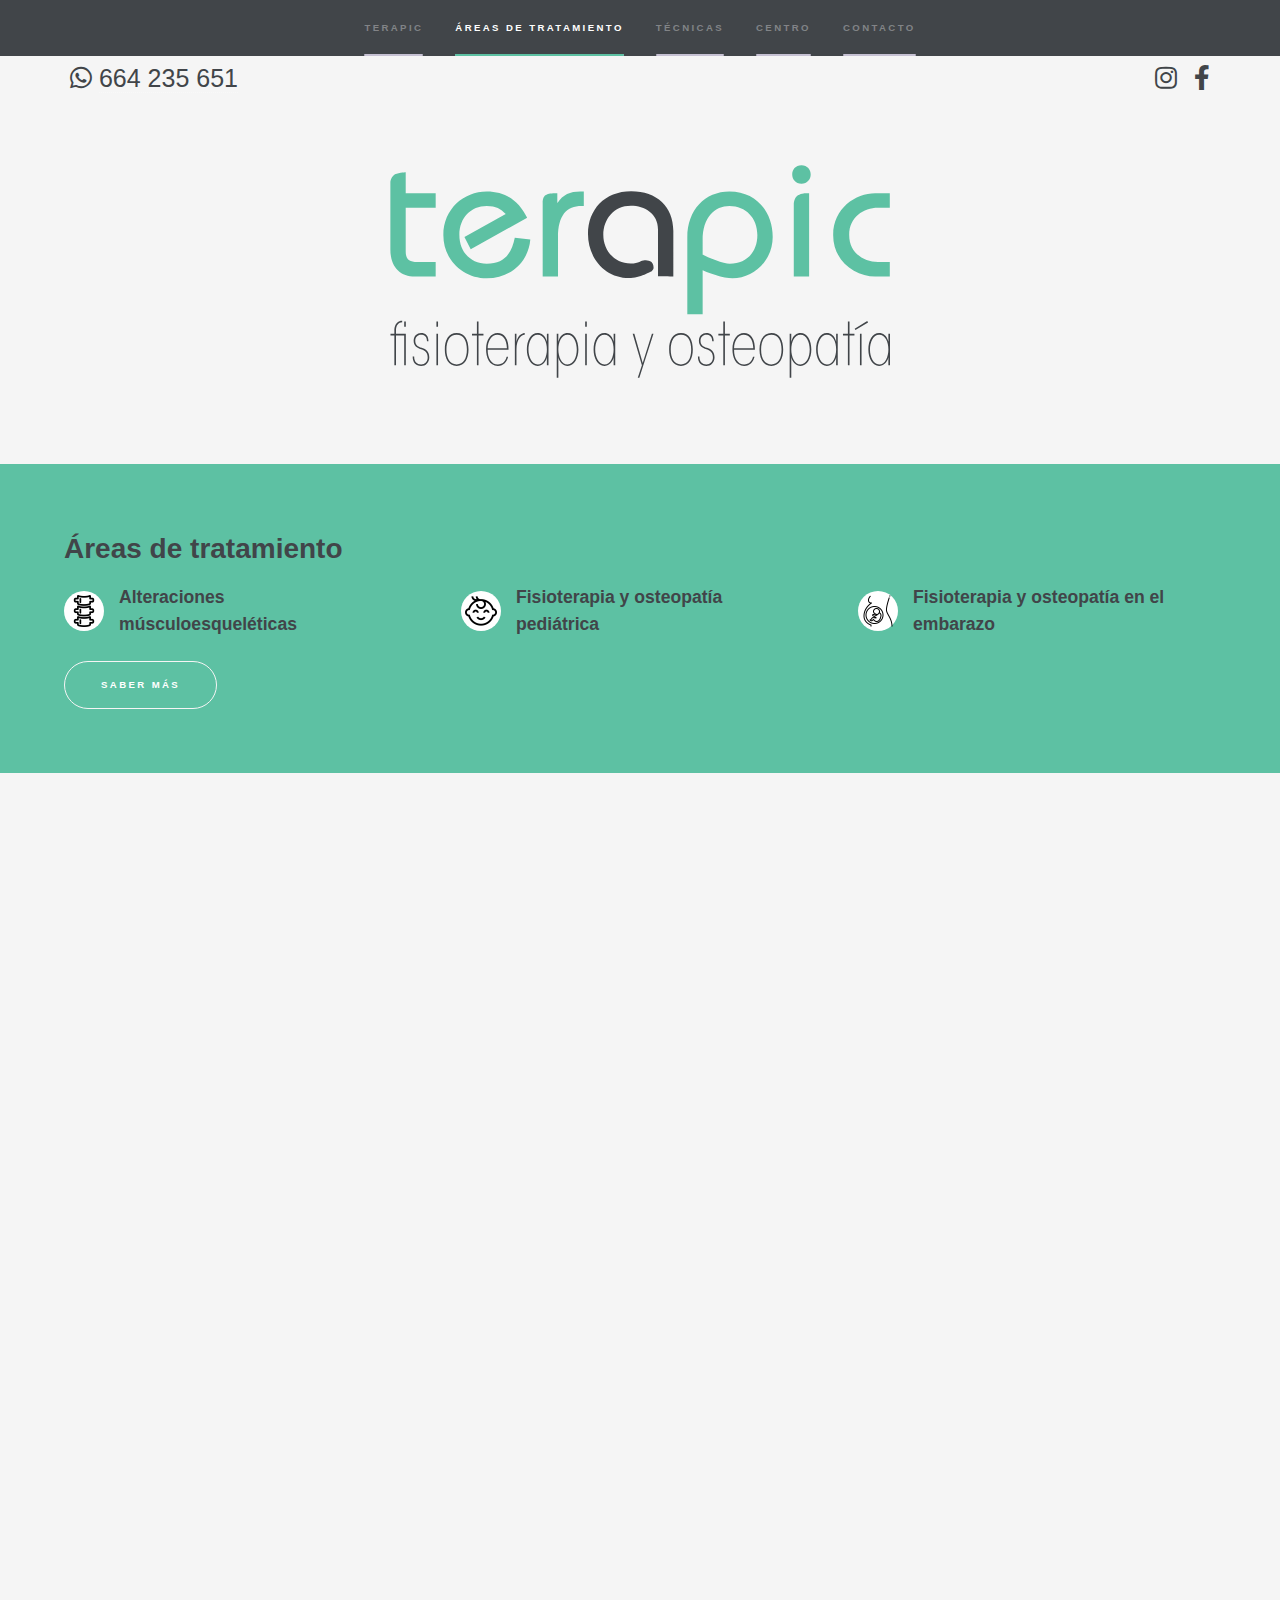
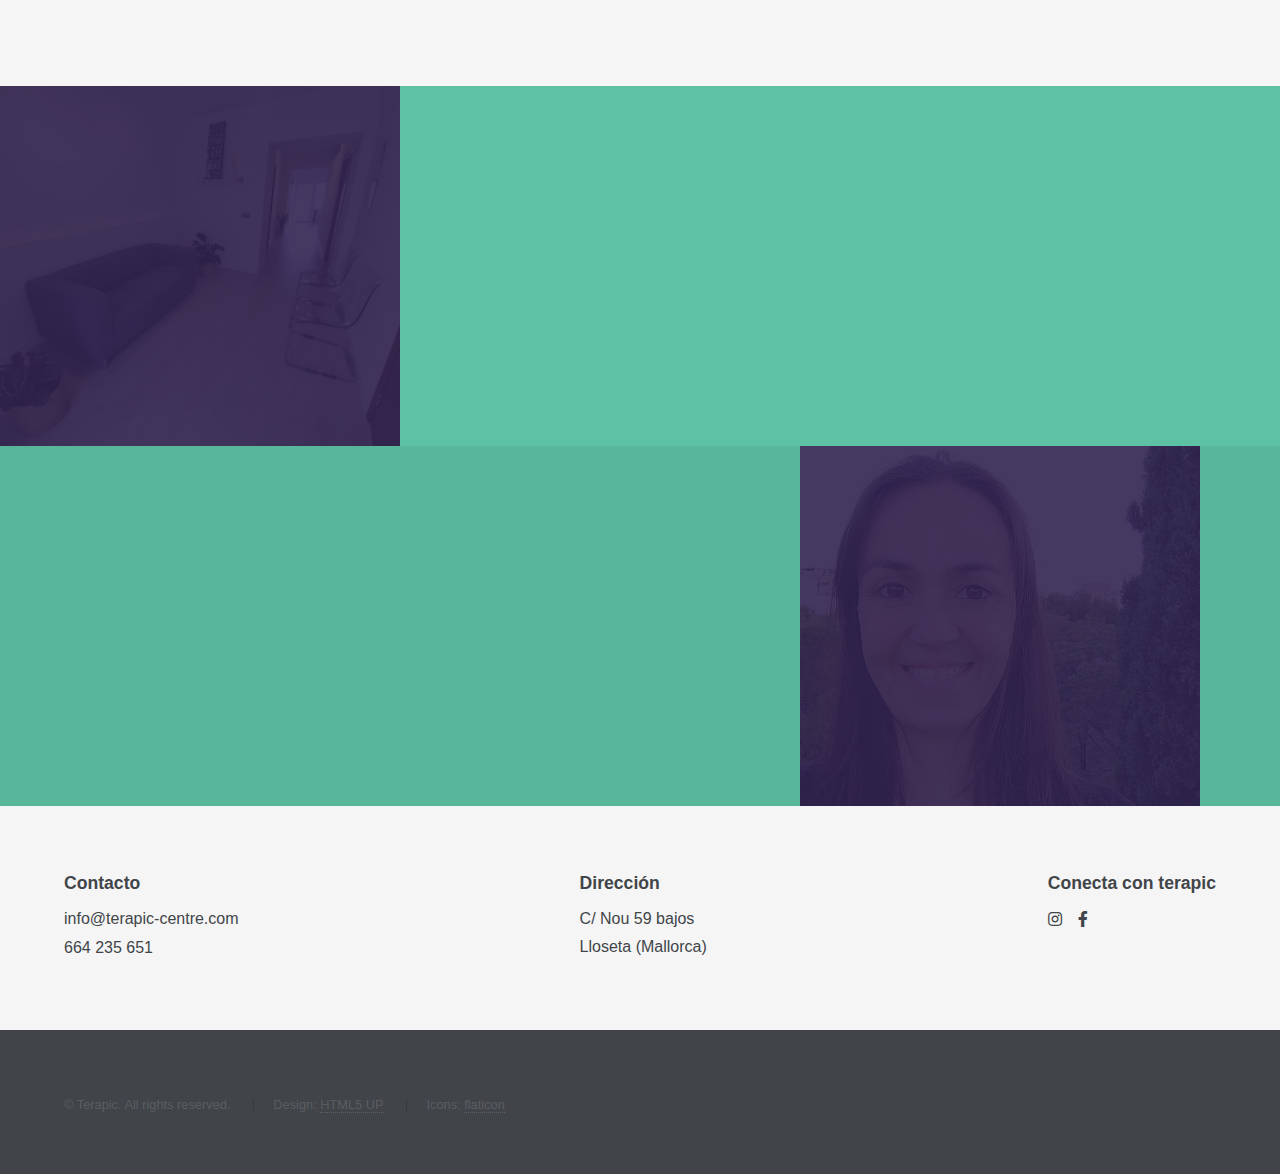
==== commit 2004c497: "avif img" ====
--- a/index.html
+++ b/index.html
@@ -11,7 +11,7 @@
 		<meta http-equiv="X-UA-Compatible" content="IE=edge,chrome=1" />
 		<meta name="theme-color" media="(prefers-color-scheme: light)" content="#5dc1a3"/>
 		<meta name="apple-mobile-web-app-status-bar-style" content="black">
-		<link rel="manifest" href="/manifest.json">
+		<link rel="manifest" href="/manifest.webmanifest">
 		<link rel="alternate" hreflang="es-ES" href="http://terapic-centre.com/" />
 
 		<!--  Mobile Specific Metas RWD-->
@@ -308,7 +308,7 @@
 					</div>
 					<div class="image">
 						<img
-							src="images/yol2.jpg"
+							src="images/yol2.avif"
 							alt="Yolanda fisioterapeuta"
 							data-position="0 35%"
 						/>
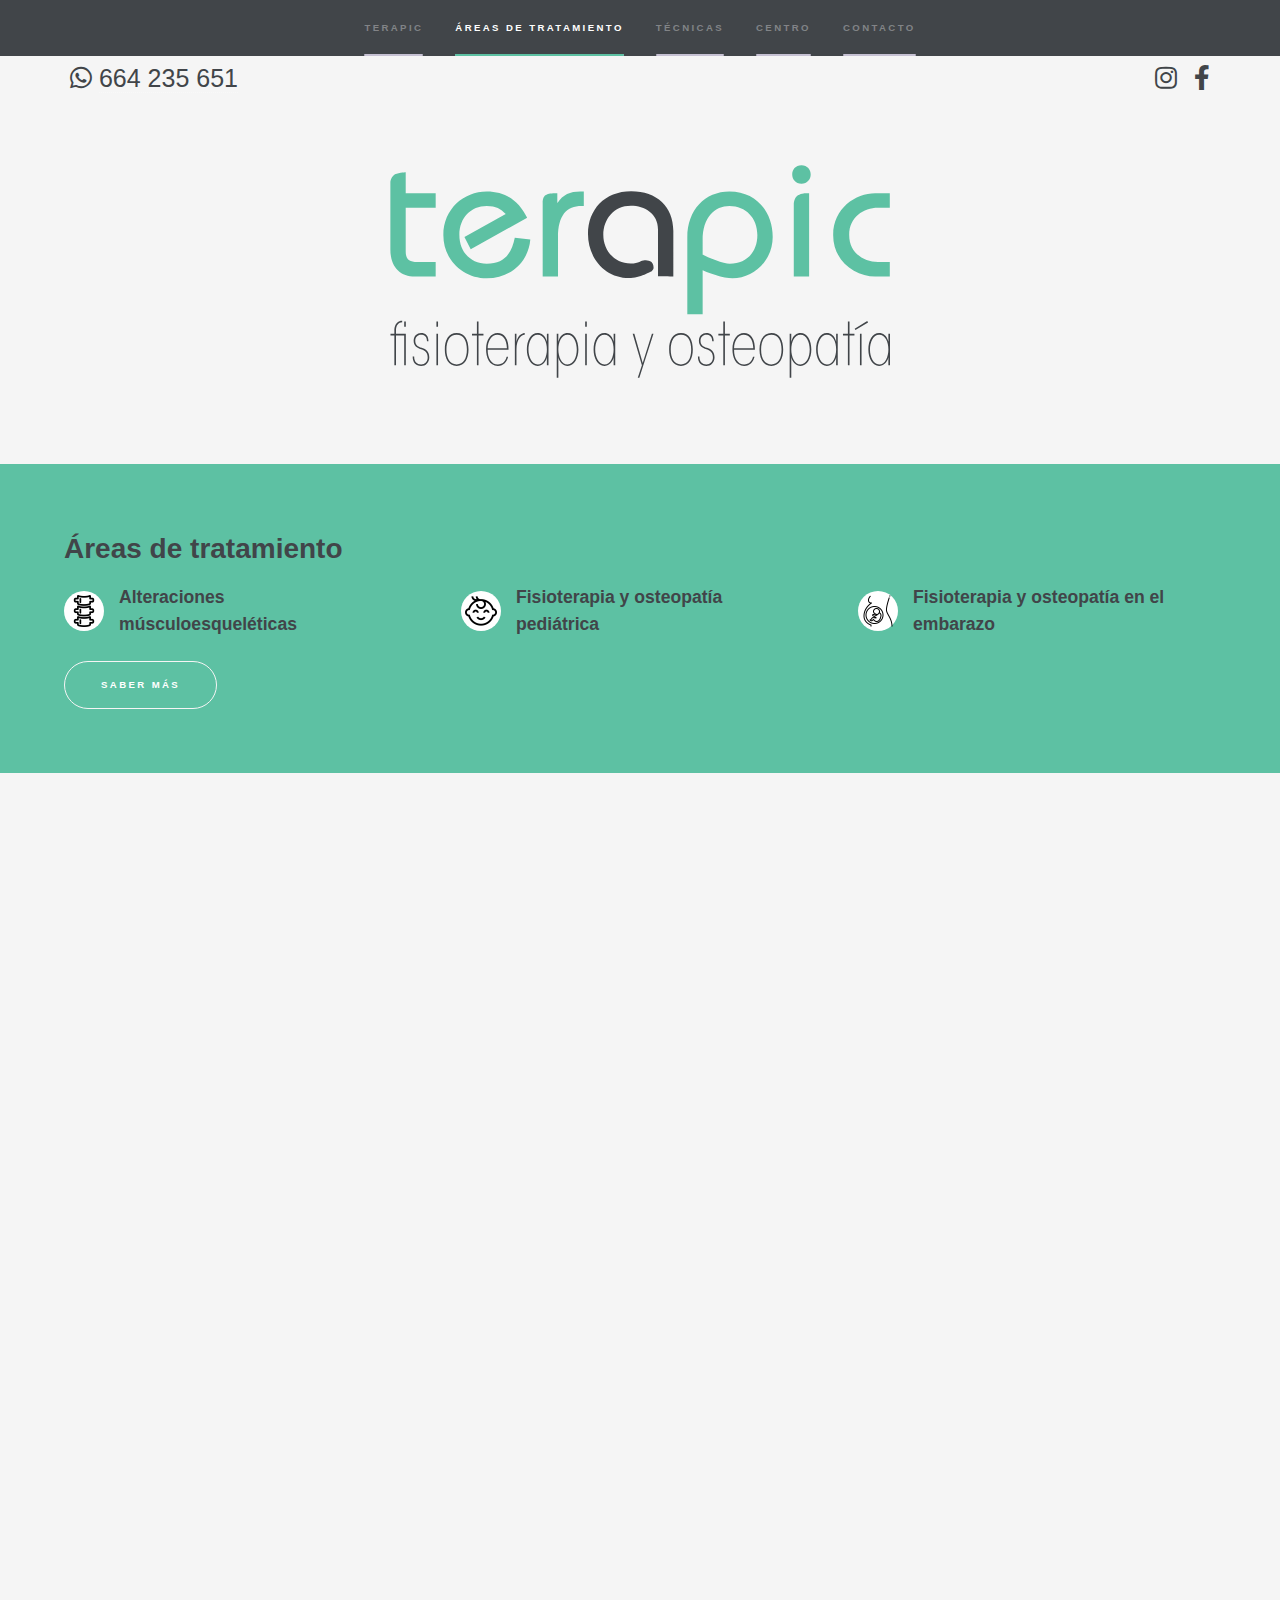
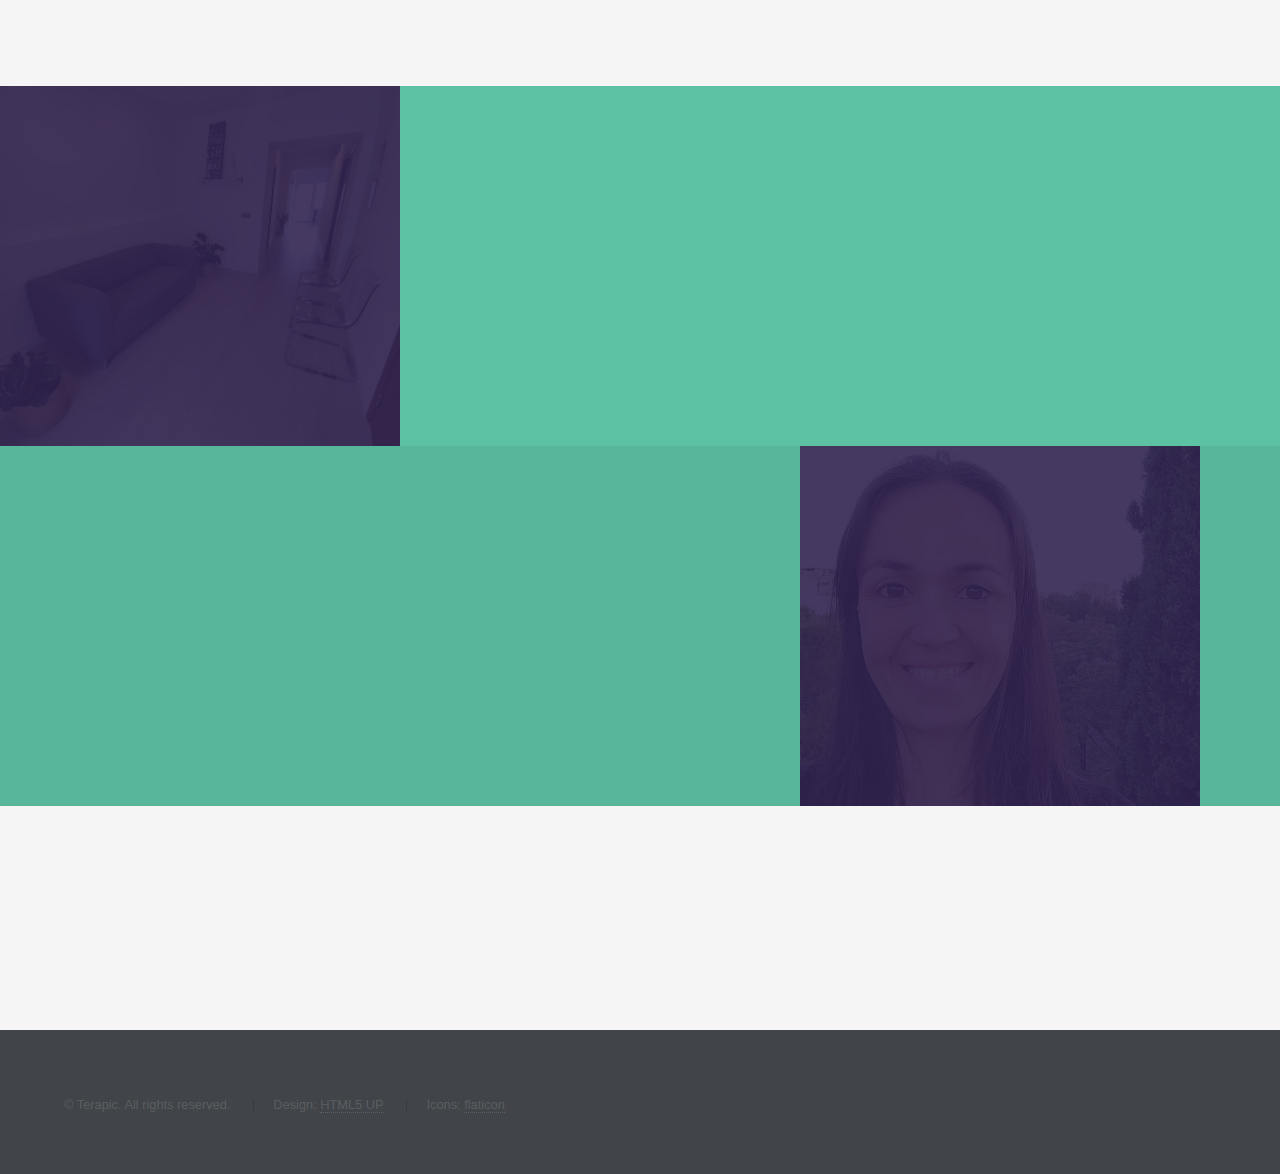
==== commit bb653333: "int links" ====
--- a/index.html
+++ b/index.html
@@ -274,7 +274,7 @@
 			</section>
 
 			<!-- Three -->
-			<section id="three" class="wrapper style3 spotlights">
+			<section id="centro" class="wrapper style3 spotlights">
 				<section>
 					<div class="image">
 						<img
@@ -317,7 +317,7 @@
 			</section>
 
 			<!-- Four -->
-			<section id="four" class="wrapper style1 fade-up">
+			<section id="contacto" class="wrapper style1 fade-up">
 				<div class="inner">
 					<div class="w-100 style1">
 						<section>
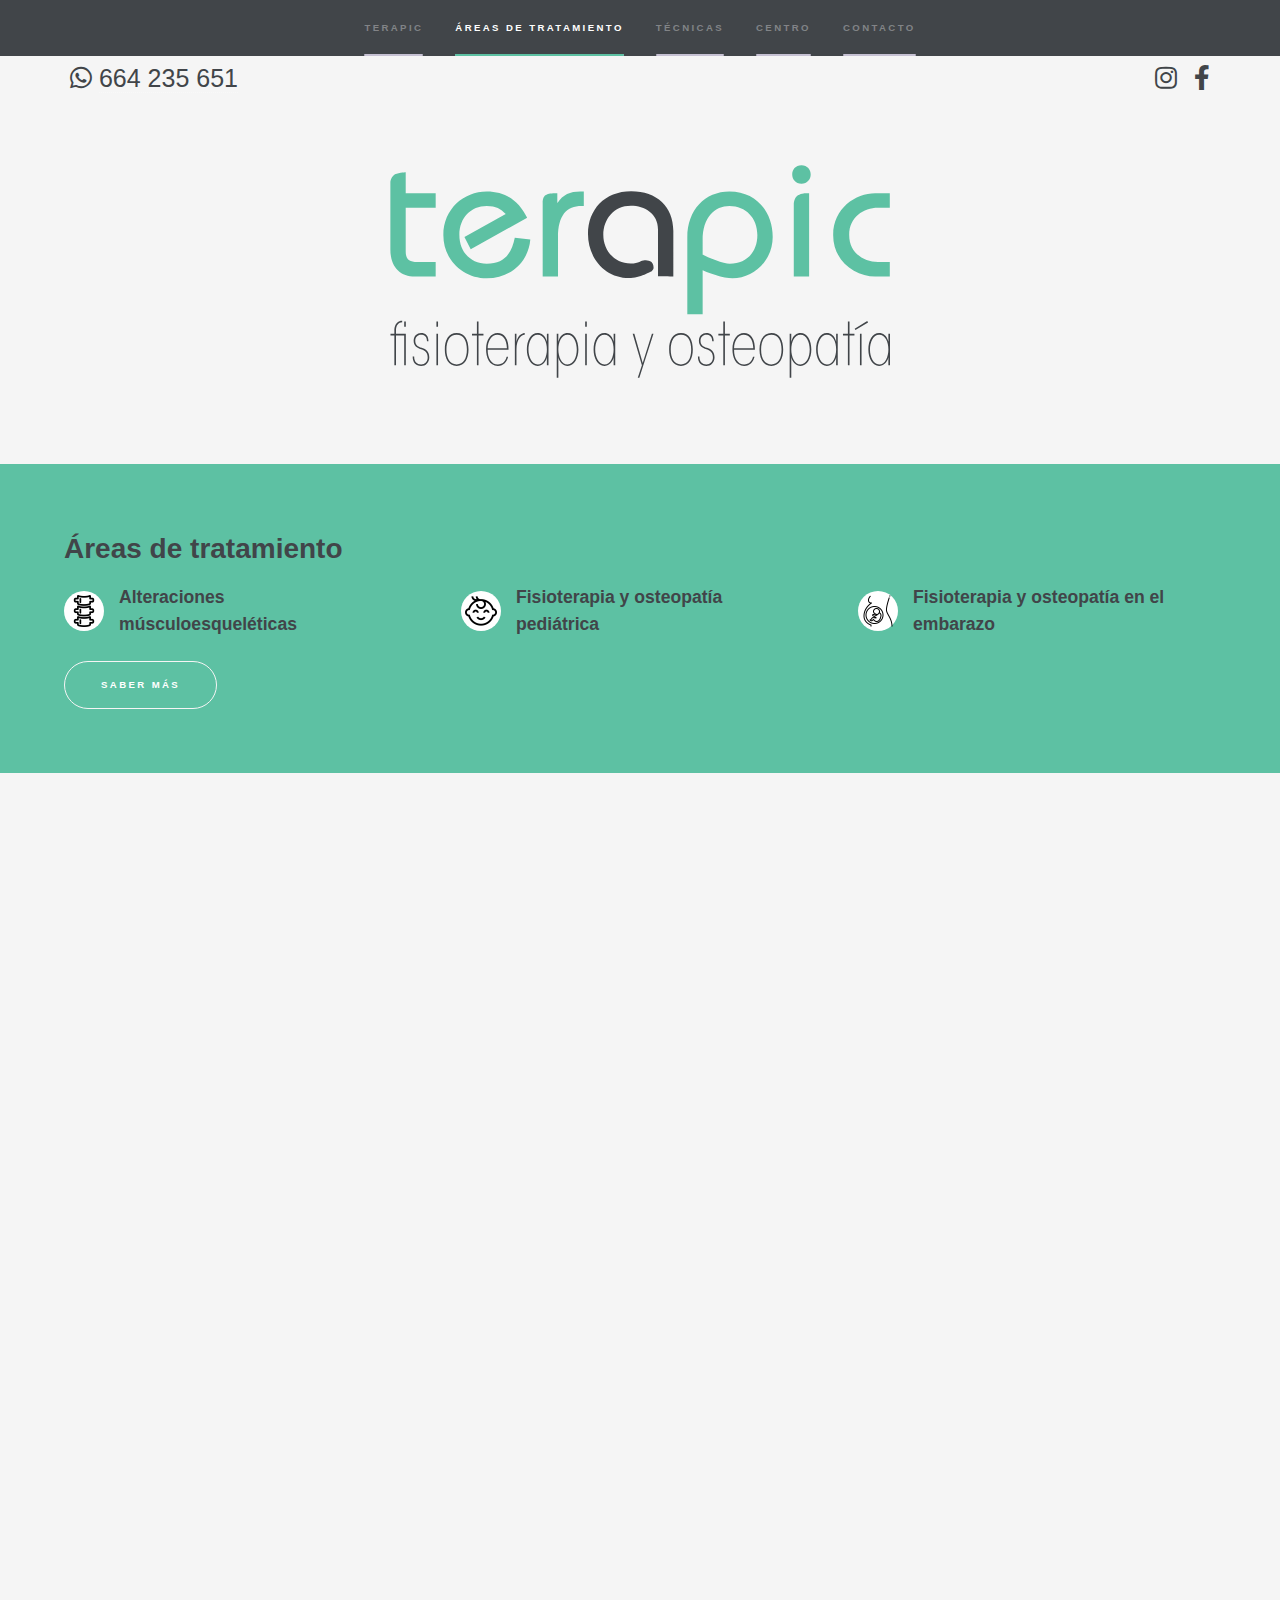
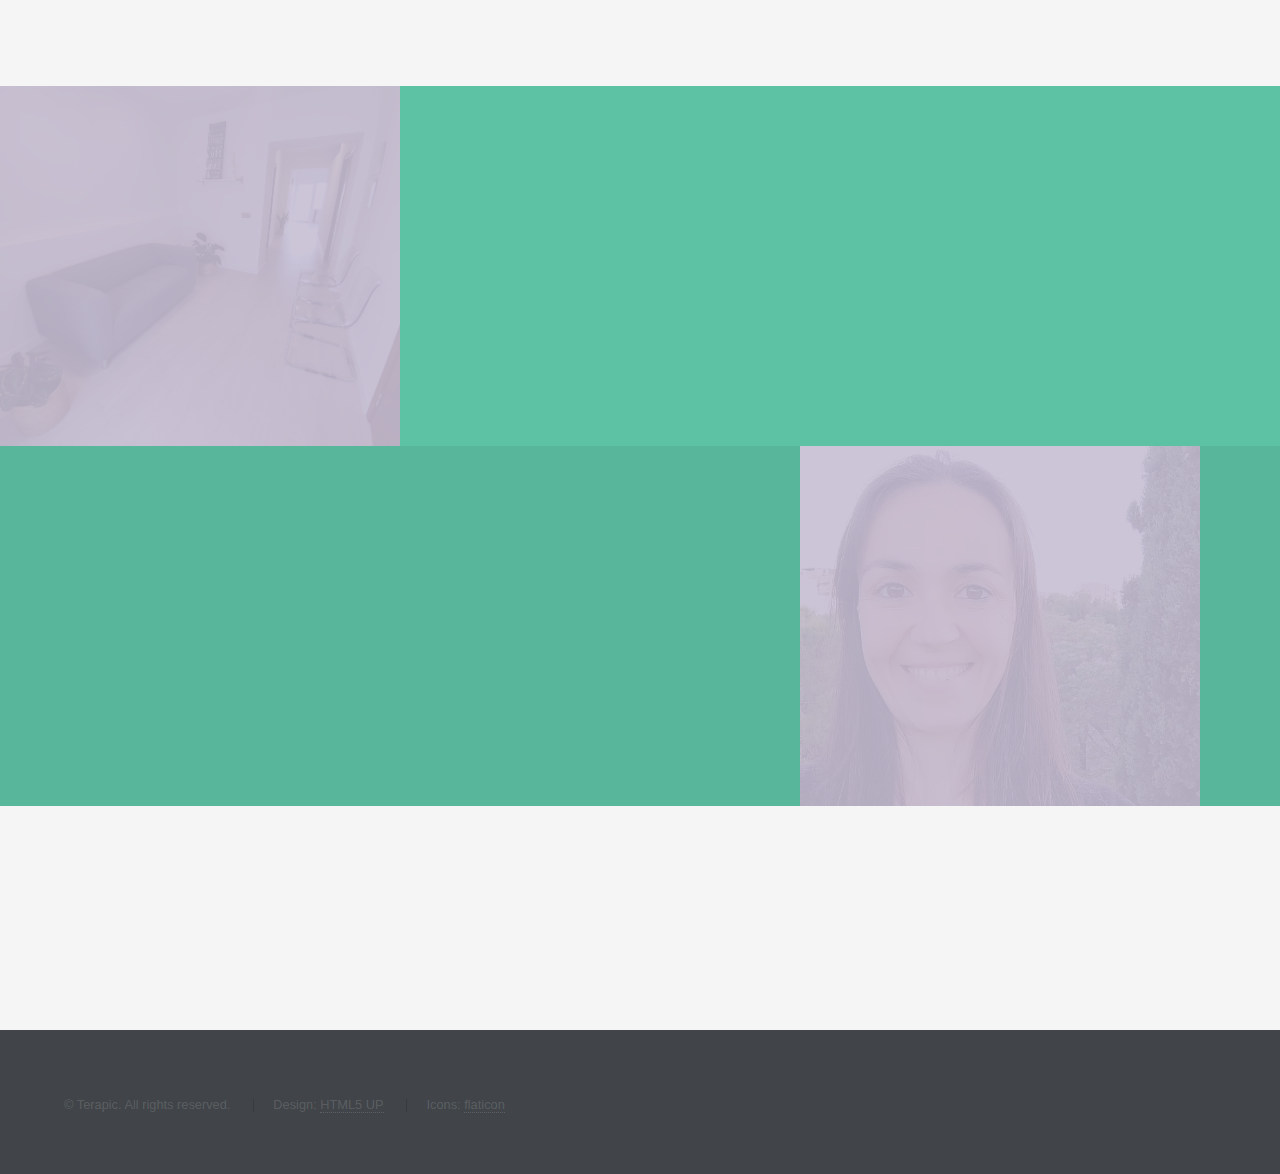
==== commit ed5c22c2: "update icons and favicon" ====
--- a/index.html
+++ b/index.html
@@ -5,397 +5,429 @@
 	Free for personal and commercial use under the CCA 3.0 license (html5up.net/license)
 -->
 <html lang="es" itemscope itemtype="http://schema.org/LocalBusiness">
-	<head>
-		<title>Terapic Centre - Fisioterapia y Osteopatía</title>
-		<meta http-equiv="content-type" content="text/html; charset=utf-8" />
-		<meta http-equiv="X-UA-Compatible" content="IE=edge,chrome=1" />
-		<meta name="theme-color" media="(prefers-color-scheme: light)" content="#5dc1a3"/>
-		<meta name="apple-mobile-web-app-status-bar-style" content="black">
-		<link rel="manifest" href="/manifest.webmanifest">
-		<link rel="alternate" hreflang="es-ES" href="http://terapic-centre.com/" />
-
-		<!--  Mobile Specific Metas RWD-->
-		<meta name="viewport" content="width=device-width, initial-scale=1" />
-		<meta
-			name="description"
-			content="terapic centre es una consulta de fisioterapia y osteopatía ubicada en Lloseta (CP 07360), Mallorca. Consulta especializada en terapia manual osteopática y punción seca, dirigida a patología muscular, de columna, fisioterapia deportiva y tratamientos durante el embarazo. Tratamientos de osteopatía craneal y visceral y mucho más... Pasamos consulta en Lloseta, al lado de Inca. ¡Visítanos!"
-		/>
-		<meta
-			name="keywords"
-			content="Yolanda de Leon, Fisioterapia, osteopatia, rehabilitacion, problemas de columna, puncion seca, fisioterapia palma, osteopatia palma, fisioterapia mallorca, osteopatia mallorca, palma de mallorca, kinesiotaping, fisioterapia lloseta, osteopatia lloseta, fisioterapia deportiva, osteopatia en embarazo, fisioterapia inca, osteopatia inca"
-		/>
-
-		<link rel="stylesheet" href="assets/css/main.css" />
-		<link rel="stylesheet" href="assets/css/terapic.css" />
-		<noscript>
-			<link rel="stylesheet" href="assets/css/noscript.css" />
-		</noscript>
-		<link
-			href="http://fonts.googleapis.com/css?family=Lato:400,300,700|Source+Sans+Pro:400,300italic,300,700,900"
-			rel="stylesheet"
-			type="text/css"
-		/>
-
-		<!-- Indica cuando caduca la página web -->
-		<meta http-equiv="expires" content="1 month" />
-		<meta
-			http-equiv="Cache-control:max-age=3600, must-revalidate"
-			content="public"
-		/>
-
-		<!-- SEO index -->
-		<meta name="Robots" content="All" />
-
-		<!--Microdata / datos estructurados-->
-		<meta
-			itemprop="image"
-			content="http://terapic-centre.com/images/logoterapic2022.svg"
-		/>
-		<meta itemprop="name" content="terapic centre" />
-		<meta itemprop="url" content="http://terapic-centre.com/" />
-		<meta itemprop="location" content="Spain" />
-		<meta
-			itemprop="description"
-			content="terapic centre es una consulta de fisioterapia y osteopatía ubicada en Lloseta (CP 07360), Mallorca. Consulta especializada en terapia manual osteopática y punción seca, dirigida a patología muscular, de columna, fisioterapia deportiva y tratamientos durante el embarazo. Tratamientos de osteopatía craneal y visceral y mucho más... Pasamos consulta en Lloseta, al lado de Inca. ¡Visítanos!"
-		/>
-
-		<!-- Open Graph -->
-		<link rel="canonical" href="http://www.terapic-centre.com/" />
-		<meta property="og:url" content="http://terapic-centre.com/" />
-		<meta property="og:type" content="website" />
-		<meta property="og:title" content="terapic centre" />
-		<meta property="og:site_name" content="terapic centre" />
-		<meta
-			property="og:description"
-			content="terapic centre es una consulta de fisioterapia y osteopatía ubicada en Lloseta (CP 07360), Mallorca. Consulta especializada en terapia manual osteopática y punción seca, dirigida a patología muscular, de columna, fisioterapia deportiva y tratamientos durante el embarazo. Tratamientos de osteopatía craneal y visceral y mucho más... Pasamos consulta en Lloseta, al lado de Inca. ¡Visítanos!"
-		/>
-		<meta property="og:locale" content="es" />
-
-		<!-- Metas para twitter card -->
-		<meta name="twitter:card" content="summary" />
-		<meta name="twitter:creator" content="@terapic" />
-		<meta name="twitter:site" content="@terapic" />
-		<meta name="twitter:url" content="http://terapic-centre.com/" />
-		<meta name="twitter:title" content=" terapic centre" />
-		<meta
-			name="twitter:description"
-			content="terapic centre es una consulta de fisioterapia y osteopatía ubicada en Lloseta (CP 07360), Mallorca. Consulta especializada en terapia manual osteopática y punción seca, dirigida a patología muscular, de columna, fisioterapia deportiva y tratamientos durante el embarazo. Tratamientos de osteopatía craneal y visceral y mucho más... Pasamos consulta en Lloseta, al lado de Inca. ¡Visítanos!"
-		/>
-
-		<!-- Google Web Master Tools -->
-		<meta
-			name="google-site-verification"
-			content="VIfeY-J4NyX4oDU9Spy3fKWbBqE_f-wIIU25-2BgEck"
-		/>
-
-		<!-- Favicon -->
-		<link rel="shortcut icon" href="//terapic-centre.com/favicon.ico" />
-	</head>
-
-	<body class="is-preload">
-		<!-- Sidebar -->
-		<section id="sidebar">
-			<div class="inner">
-				<nav>
-					<ul>
-						<li><a href="#intro">Terapic</a></li>
-						<li><a href="#tratamiento">Áreas de tratamiento</a></li>
-						<li><a href="#tecnicas">Técnicas</a></li>
-						<li><a href="#centro">Centro</a></li>
-						<li><a href="#contacto">Contacto</a></li>
-					</ul>
-				</nav>
-			</div>
-		</section>
-
-		<!-- Wrapper -->
-		<div id="wrapper">
-			<!-- Intro -->
-			<section id="intro" class="wrapper style1 fade-up">
-				<div class="toolbar">
-					<div class="tlf">
-						<i class="icon brands fa-whatsapp" aria-hidden="true"></i>
-						<span itemprop="telephone"
-							><a href="tel:+34664235651" rel="nofollow">664 235 651</a></span
-						>
-					</div>
-					<div class="social">
-						<a
-							target="_blank"
-							href="https://www.instagram.com/yolandadeleonfisio/"
-							aria-label="terapic centre Instagram"
-							class="icon brands fa-instagram"
-							><span class="label">Instagram</span></a
-						>
-						<a
-							target="_blank"
-							href="https://www.facebook.com/terapic.centre/"
-							aria-label="terapic centre Facebook"
-							class="icon brands fa-facebook-f"
-							><span class="label">Facebook</span></a
-						>
-					</div>
-				</div>
-
-				<div class="inner">
-					<h1>
-						<img
-							src="images/logoterapic2022.svg"
-							alt="logo terapic"
-							class="logo"
-						/>
-					</h1>
-
-					<ul class="actions"></ul>
-				</div>
-			</section>
-
-			<section id="tratamiento" class="wrapper style3 fade-up">
-				<div class="inner">
-					<h2>Áreas de tratamiento</h2>
-					<div class="row d-flex flex-row gap-15 areas">
-						<section
-							class="d-flex flex-row gap-15 flex-wrap align-items-center"
-						>
-							<span class="icon solid major d-flex">
-								<img
-									src="images/iconos/musculoesqueletico.png"
-									alt="icono musculoesqueletico"
-									width="32"
-									height="32"
-								/>
-							</span>
-							<h3>Alteraciones músculoesqueléticas</h3>
-						</section>
-						<section
-							class="d-flex flex-row gap-15 flex-wrap align-items-center"
-						>
-							<span class="icon solid major d-flex">
-								<img
-									src="images/iconos/baby.png"
-									alt="icono baby"
-									width="32"
-									height="32"
-								/>
-							</span>
-							<h3>Fisioterapia y osteopatía pediátrica</h3>
-						</section>
-						<section
-							class="d-flex flex-row gap-15 flex-wrap align-items-center"
-						>
-							<span class="icon solid major d-flex">
-								<img
-									src="images/iconos/embarazo.png"
-									alt="icono embarazo"
-									width="32"
-									height="32"
-								/>
-							</span>
-							<h3>Fisioterapia y osteopatía en el embarazo</h3>
-						</section>
-					</div>
-					<ul class="actions">
-						<li><a href="tratamientos.html" class="button">Saber más</a></li>
-					</ul>
-				</div>
-			</section>
-
-			<!-- tecnicas -->
-			<section id="tecnicas" class="wrapper style1 fade-up">
-				<div class="inner">
-					<h2>Técnicas</h2>
-					<p>
-						En terapic prestamos atención a diferentes áreas de tratamiento.
-						Utilizamos distintas técnicas y abordajes según las características
-						de nuestros pacientes.
-					</p>
-					<div class="features">
-						<section>
-							<span class="icon solid major fa-code"> </span>
-							<h3>Terapia manual</h3>
-							<p>
-								Todos nuestros tratamientos se basan en la terapia manual. El
-								abordaje terapéutico manual se inicia en la valoración de los
-								síntomas del paciente, para desarrollar un buen diagnóstico en
-								fisioterapia.
-							</p>
-						</section>
-						<section>
-							<span class="icon solid major fa-lock"></span>
-							<h3>Ejercicio terapéutico</h3>
-							<p>
-								La realización por parte del paciente de sencillos ejercicios,
-								explicados en consulta, en determinados momentos del día, ayuda
-								de forma importante en la recuperación de la lesión y en la
-								prevención de futuras recaídas.
-							</p>
-						</section>
-						<section>
-							<span class="icon solid major">
-								<img
-									src="images/iconos/radiofrecuencia.png"
-									alt="icono puncion"
-									width="32"
-									height="32"
-								/>
-							</span>
-							<h3>Diatermia profunda</h3>
-							<p>
-								La radiofrecuencia o diatermia profunda es una interesante
-								herramienta para tratar un gran número de patologías. Nos
-								permite aumentar la vascularización de la zona afectada,
-								incrementar la oxigenación de los tejidos y mejorar la actividad
-								celular para optimizar el proceso de recuperación.
-							</p>
-						</section>
-						<section>
-							<span class="icon solid major">
-								<img
-									src="images/iconos/puncion.png"
-									alt="icono puncion"
-									width="32"
-									height="32"
-								/>
-							</span>
-							<h3>Punción seca</h3>
-							<p>
-								Es una técnica de abordaje de los puntos gatillo miofasciales de
-								una alta eficacia en lo que refiere a la disminución del dolor
-								muscular. La técnica consiste en la inserción de una aguja en el
-								punto gatillo de la banda tensa muscular, con el objetivo de
-								disminuir el dolor y normalizar el músculo.
-							</p>
-						</section>
-					</div>
-					<ul class="actions">
-						<li><a href="tecnicas.html" class="button">Saber más</a></li>
-					</ul>
-				</div>
-			</section>
-
-			<!-- Three -->
-			<section id="centro" class="wrapper style3 spotlights">
-				<section>
-					<div class="image">
-						<img
-							src="images/fotos-centro/hallconsulta.jpg"
-							alt="consulta terapic"
-							data-position="top center"
-						/>
-					</div>
-					<div class="content">
-						<div class="inner">
-							<h2>Nuestro centro</h2>
-							<p>
-								Desde el año 2007 ofrecemos un espacio destinado a la salud
-								adaptado a las necesidades de todos los pacientes.
-							</p>
-							<ul class="actions">
-								<li><a href="centro.html" class="button">Saber más</a></li>
-							</ul>
-						</div>
-					</div>
-				</section>
-				<section>
-					<div class="content">
-						<div class="inner">
-							<h2>Currículum Vitae</h2>
-							<p>Yolanda de León Munar. Fisioterapeuta y osteópata</p>
-							<ul class="actions">
-								<li><a href="cv.html" class="button">CV</a></li>
-							</ul>
-						</div>
-					</div>
-					<div class="image">
-						<img
-							src="images/yol2.avif"
-							alt="Yolanda fisioterapeuta"
-							data-position="0 35%"
-						/>
-					</div>
-				</section>
-			</section>
-
-			<!-- Four -->
-			<section id="contacto" class="wrapper style1 fade-up">
-				<div class="inner">
-					<div class="w-100 style1">
-						<section>
-							<ul
-								class="contact d-flex flex-wrap gap-15 justify-content-between"
-							>
-								<li>
-									<h3>Contacto</h3>
-									<span>
-										<a href="mailto:info@terapic-centre.com"
-											>info@terapic-centre.com</a
-										>
-									</span>
-									<span itemprop="telephone">
-										<a href="tel:+34664235651" rel="nofollow">664 235 651</a>
-									</span>
-								</li>
-								<li>
-									<h3>Dirección</h3>
-									<address>
-										<span
-											>C/ Nou 59 bajos<br />
-											Lloseta (Mallorca)</span
-										>
-									</address>
-								</li>
-								<li>
-									<h3>Conecta con terapic</h3>
-									<ul class="icons">
-										<li>
-											<a
-												target="_blank"
-												href="https://www.instagram.com/yolandadeleonfisio/"
-												aria-label="terapic centre Instagram"
-												class="icon brands fa-instagram"
-												><span class="label">Instagram</span></a
-											>
-										</li>
-										<li class="contact">
-											<a
-												target="_blank"
-												aria-label="terapic centre Facebook"
-												href="https://www.facebook.com/terapic.centre/"
-												class="icon brands fa-facebook-f"
-												><span class="label">Facebook</span></a
-											>
-										</li>
-									</ul>
-								</li>
-							</ul>
-						</section>
-					</div>
-				</div>
-			</section>
-		</div>
-
-		<!-- Footer -->
-		<footer id="footer" class="wrapper style1-alt">
-			<div class="inner">
-				<ul class="menu">
-					<li>&copy; Terapic. All rights reserved.</li>
-					<li>
-						Design: <a target="_blank" href="http://html5up.net">HTML5 UP</a>
-					</li>
-					<li>
-						Icons: <a target="_blank" href="http://flaticon.com">flaticon</a>
-					</li>
-				</ul>
-			</div>
-		</footer>
-
-		<!-- Scripts -->
-		<script src="assets/js/jquery.min.js"></script>
-		<script src="assets/js/jquery.scrollex.min.js"></script>
-		<script src="assets/js/jquery.scrolly.min.js"></script>
-		<script src="assets/js/browser.min.js"></script>
-		<script src="assets/js/breakpoints.min.js"></script>
-		<script src="assets/js/util.js"></script>
-		<script src="assets/js/main.js"></script>
-	</body>
+  <head>
+    <title>Terapic Centre - Fisioterapia y Osteopatía</title>
+    <meta http-equiv="content-type" content="text/html; charset=utf-8" />
+    <meta http-equiv="X-UA-Compatible" content="IE=edge,chrome=1" />
+    <meta
+      name="theme-color"
+      media="(prefers-color-scheme: light)"
+      content="#5dc1a3"
+    />
+    <meta name="apple-mobile-web-app-status-bar-style" content="black" />
+    <link rel="manifest" href="/manifest.webmanifest" />
+    <link rel="alternate" hreflang="es-ES" href="http://terapic-centre.com/" />
+
+    <!--  Mobile Specific Metas RWD-->
+    <meta name="viewport" content="width=device-width, initial-scale=1" />
+    <meta
+      name="description"
+      content="terapic centre es una consulta de fisioterapia y osteopatía ubicada en Lloseta (CP 07360), Mallorca. Consulta especializada en terapia manual osteopática y punción seca, dirigida a patología muscular, de columna, fisioterapia deportiva y tratamientos durante el embarazo. Tratamientos de osteopatía craneal y visceral y mucho más... Pasamos consulta en Lloseta, al lado de Inca. ¡Visítanos!"
+    />
+    <meta
+      name="keywords"
+      content="Yolanda de Leon, Fisioterapia, osteopatia, rehabilitacion, problemas de columna, puncion seca, fisioterapia palma, osteopatia palma, fisioterapia mallorca, osteopatia mallorca, palma de mallorca, kinesiotaping, fisioterapia lloseta, osteopatia lloseta, fisioterapia deportiva, osteopatia en embarazo, fisioterapia inca, osteopatia inca"
+    />
+
+    <link rel="stylesheet" href="assets/css/main.css" />
+    <link rel="stylesheet" href="assets/css/terapic.css" />
+    <noscript>
+      <link rel="stylesheet" href="assets/css/noscript.css" />
+    </noscript>
+    <link
+      href="http://fonts.googleapis.com/css?family=Lato:400,300,700|Source+Sans+Pro:400,300italic,300,700,900"
+      rel="stylesheet"
+      type="text/css"
+    />
+
+    <!-- Indica cuando caduca la página web -->
+    <meta http-equiv="expires" content="1 month" />
+    <meta
+      http-equiv="Cache-control:max-age=3600, must-revalidate"
+      content="public"
+    />
+
+    <!-- SEO index -->
+    <meta name="Robots" content="All" />
+
+    <!--Microdata / datos estructurados-->
+    <meta
+      itemprop="image"
+      content="http://terapic-centre.com/images/logoterapic2022.svg"
+    />
+    <meta itemprop="name" content="terapic centre" />
+    <meta itemprop="url" content="http://terapic-centre.com/" />
+    <meta itemprop="location" content="Spain" />
+    <meta
+      itemprop="description"
+      content="terapic centre es una consulta de fisioterapia y osteopatía ubicada en Lloseta (CP 07360), Mallorca. Consulta especializada en terapia manual osteopática y punción seca, dirigida a patología muscular, de columna, fisioterapia deportiva y tratamientos durante el embarazo. Tratamientos de osteopatía craneal y visceral y mucho más... Pasamos consulta en Lloseta, al lado de Inca. ¡Visítanos!"
+    />
+
+    <!-- Open Graph -->
+    <link rel="canonical" href="http://www.terapic-centre.com/" />
+    <meta property="og:url" content="http://terapic-centre.com/" />
+    <meta property="og:type" content="website" />
+    <meta property="og:title" content="terapic centre" />
+    <meta property="og:site_name" content="terapic centre" />
+    <meta
+      property="og:description"
+      content="terapic centre es una consulta de fisioterapia y osteopatía ubicada en Lloseta (CP 07360), Mallorca. Consulta especializada en terapia manual osteopática y punción seca, dirigida a patología muscular, de columna, fisioterapia deportiva y tratamientos durante el embarazo. Tratamientos de osteopatía craneal y visceral y mucho más... Pasamos consulta en Lloseta, al lado de Inca. ¡Visítanos!"
+    />
+    <meta property="og:locale" content="es" />
+
+    <!-- Metas para twitter card -->
+    <meta name="twitter:card" content="summary" />
+    <meta name="twitter:creator" content="@terapic" />
+    <meta name="twitter:site" content="@terapic" />
+    <meta name="twitter:url" content="http://terapic-centre.com/" />
+    <meta name="twitter:title" content=" terapic centre" />
+    <meta
+      name="twitter:description"
+      content="terapic centre es una consulta de fisioterapia y osteopatía ubicada en Lloseta (CP 07360), Mallorca. Consulta especializada en terapia manual osteopática y punción seca, dirigida a patología muscular, de columna, fisioterapia deportiva y tratamientos durante el embarazo. Tratamientos de osteopatía craneal y visceral y mucho más... Pasamos consulta en Lloseta, al lado de Inca. ¡Visítanos!"
+    />
+
+    <!-- Google Web Master Tools -->
+    <meta
+      name="google-site-verification"
+      content="VIfeY-J4NyX4oDU9Spy3fKWbBqE_f-wIIU25-2BgEck"
+    />
+
+    <!-- Favicon -->
+    <link rel="shortcut icon" href="//terapic-centre.com/favicon.ico" />
+    <!-- Google tag (gtag.js) -->
+    <script
+      async
+      src="https://www.googletagmanager.com/gtag/js?id=G-GS1CP7BCLN"
+    ></script>
+    <script>
+      window.dataLayer = window.dataLayer || [];
+      function gtag() {
+        dataLayer.push(arguments);
+      }
+      gtag("js", new Date());
+
+      gtag("config", "G-GS1CP7BCLN");
+    </script>
+  </head>
+
+  <body class="is-preload">
+    <!-- Sidebar -->
+    <section id="sidebar">
+      <div class="inner">
+        <nav>
+          <ul>
+            <li><a href="#intro">Terapic</a></li>
+            <li><a href="#tratamiento">Áreas de tratamiento</a></li>
+            <li><a href="#tecnicas">Técnicas</a></li>
+            <li><a href="#centro">Centro</a></li>
+            <li><a href="#contacto">Contacto</a></li>
+          </ul>
+        </nav>
+      </div>
+    </section>
+
+    <!-- Wrapper -->
+    <div id="wrapper">
+      <!-- Intro -->
+      <section id="intro" class="wrapper style1 fade-up">
+        <div class="toolbar">
+          <div class="tlf">
+            <i class="icon brands fa-whatsapp" aria-hidden="true"></i>
+            <span itemprop="telephone"
+              ><a href="tel:+34664235651" rel="nofollow">664 235 651</a></span
+            >
+          </div>
+          <div class="social">
+            <a
+              target="_blank"
+              href="https://www.instagram.com/yolandadeleonfisio/"
+              aria-label="terapic centre Instagram"
+              class="icon brands fa-instagram"
+              ><span class="label">Instagram</span></a
+            >
+            <a
+              target="_blank"
+              href="https://www.facebook.com/terapic.centre/"
+              aria-label="terapic centre Facebook"
+              class="icon brands fa-facebook-f"
+              ><span class="label">Facebook</span></a
+            >
+          </div>
+        </div>
+
+        <div class="inner">
+          <h1>
+            <img
+              src="images/logoterapic2022.svg"
+              alt="logo terapic"
+              class="logo"
+            />
+          </h1>
+
+          <ul class="actions"></ul>
+        </div>
+      </section>
+
+      <section id="tratamiento" class="wrapper style3 fade-up">
+        <div class="inner">
+          <h2>Áreas de tratamiento</h2>
+          <div class="row d-flex flex-row gap-15 areas">
+            <section
+              class="d-flex flex-row gap-15 flex-wrap align-items-center"
+            >
+              <span class="icon solid major d-flex">
+                <img
+                  src="images/iconos/musculoesqueletico.png"
+                  alt="icono musculoesqueletico"
+                  width="32"
+                  height="32"
+                />
+              </span>
+              <h3>Alteraciones músculoesqueléticas</h3>
+            </section>
+            <section
+              class="d-flex flex-row gap-15 flex-wrap align-items-center"
+            >
+              <span class="icon solid major d-flex">
+                <img
+                  src="images/iconos/baby.png"
+                  alt="icono baby"
+                  width="32"
+                  height="32"
+                />
+              </span>
+              <h3>Fisioterapia y osteopatía pediátrica</h3>
+            </section>
+            <section
+              class="d-flex flex-row gap-15 flex-wrap align-items-center"
+            >
+              <span class="icon solid major d-flex">
+                <img
+                  src="images/iconos/embarazo.png"
+                  alt="icono embarazo"
+                  width="32"
+                  height="32"
+                />
+              </span>
+              <h3>Fisioterapia y osteopatía en el embarazo</h3>
+            </section>
+          </div>
+          <ul class="actions">
+            <li><a href="tratamientos.html" class="button">Saber más</a></li>
+          </ul>
+        </div>
+      </section>
+
+      <!-- tecnicas -->
+      <section id="tecnicas" class="wrapper style1 fade-up">
+        <div class="inner">
+          <h2>Técnicas</h2>
+          <p>
+            En terapic prestamos atención a diferentes áreas de tratamiento.
+            Utilizamos distintas técnicas y abordajes según las características
+            de nuestros pacientes.
+          </p>
+          <div class="features">
+            <section>
+              <span class="icon solid major">
+                <img
+                  src="images/iconos/massage.png"
+                  alt="icono puncion"
+                  width="32"
+                  height="32"
+                />
+              </span>
+              <h3>Terapia manual</h3>
+              <p>
+                Todos nuestros tratamientos se basan en la terapia manual. El
+                abordaje terapéutico manual se inicia en la valoración de los
+                síntomas del paciente, para desarrollar un buen diagnóstico en
+                fisioterapia.
+              </p>
+            </section>
+            <section>
+              <span class="icon solid major">
+                <img
+                  src="images/iconos/corazon.png"
+                  alt="icono puncion"
+                  width="32"
+                  height="32"
+                />
+              </span>
+              <h3>Ejercicio terapéutico</h3>
+              <p>
+                La realización por parte del paciente de sencillos ejercicios,
+                explicados en consulta, en determinados momentos del día, ayuda
+                de forma importante en la recuperación de la lesión y en la
+                prevención de futuras recaídas.
+              </p>
+            </section>
+            <section>
+              <span class="icon solid major">
+                <img
+                  src="images/iconos/radiofrecuencia.png"
+                  alt="icono puncion"
+                  width="32"
+                  height="32"
+                />
+              </span>
+              <h3>Diatermia profunda</h3>
+              <p>
+                La radiofrecuencia o diatermia profunda es una interesante
+                herramienta para tratar un gran número de patologías. Nos
+                permite aumentar la vascularización de la zona afectada,
+                incrementar la oxigenación de los tejidos y mejorar la actividad
+                celular para optimizar el proceso de recuperación.
+              </p>
+            </section>
+            <section>
+              <span class="icon solid major">
+                <img
+                  src="images/iconos/puncion.png"
+                  alt="icono puncion"
+                  width="32"
+                  height="32"
+                />
+              </span>
+              <h3>Punción seca</h3>
+              <p>
+                Es una técnica de abordaje de los puntos gatillo miofasciales de
+                una alta eficacia en lo que refiere a la disminución del dolor
+                muscular. La técnica consiste en la inserción de una aguja en el
+                punto gatillo de la banda tensa muscular, con el objetivo de
+                disminuir el dolor y normalizar el músculo.
+              </p>
+            </section>
+          </div>
+          <ul class="actions">
+            <li><a href="tecnicas.html" class="button">Saber más</a></li>
+          </ul>
+        </div>
+      </section>
+
+      <!-- Three -->
+      <section id="centro" class="wrapper style3 spotlights">
+        <section>
+          <div class="image">
+            <img
+              src="images/fotos-centro/hallconsulta.jpg"
+              alt="consulta terapic"
+              data-position="top center"
+            />
+          </div>
+          <div class="content">
+            <div class="inner">
+              <h2>Nuestro centro</h2>
+              <p>
+                Desde el año 2007 ofrecemos un espacio destinado a la salud
+                adaptado a las necesidades de todos los pacientes.
+              </p>
+              <ul class="actions">
+                <li><a href="centro.html" class="button">Saber más</a></li>
+              </ul>
+            </div>
+          </div>
+        </section>
+        <section>
+          <div class="content">
+            <div class="inner">
+              <h2>Currículum Vitae</h2>
+              <p>Yolanda de León Munar. Fisioterapeuta y osteópata</p>
+              <ul class="actions">
+                <li><a href="cv.html" class="button">CV</a></li>
+              </ul>
+            </div>
+          </div>
+          <div class="image">
+            <img
+              src="images/yol2.avif"
+              alt="Yolanda fisioterapeuta"
+              data-position="0 35%"
+            />
+          </div>
+        </section>
+      </section>
+
+      <!-- Four -->
+      <section id="contacto" class="wrapper style1 fade-up">
+        <div class="inner">
+          <div class="w-100 style1">
+            <section>
+              <ul
+                class="contact d-flex flex-wrap gap-15 justify-content-between"
+              >
+                <li>
+                  <h3>Contacto</h3>
+                  <span>
+                    <a href="mailto:info@terapic-centre.com"
+                      >info@terapic-centre.com</a
+                    >
+                  </span>
+                  <span itemprop="telephone">
+                    <a href="tel:+34664235651" rel="nofollow">664 235 651</a>
+                  </span>
+                </li>
+                <li>
+                  <h3>Dirección</h3>
+                  <address>
+                    <span
+                      >C/ Nou 59 bajos<br />
+                      Lloseta (Mallorca)</span
+                    >
+                  </address>
+                </li>
+                <li>
+                  <h3>Conecta con terapic</h3>
+                  <ul class="icons">
+                    <li>
+                      <a
+                        target="_blank"
+                        href="https://www.instagram.com/yolandadeleonfisio/"
+                        aria-label="terapic centre Instagram"
+                        class="icon brands fa-instagram"
+                        ><span class="label">Instagram</span></a
+                      >
+                    </li>
+                    <li class="contact">
+                      <a
+                        target="_blank"
+                        aria-label="terapic centre Facebook"
+                        href="https://www.facebook.com/terapic.centre/"
+                        class="icon brands fa-facebook-f"
+                        ><span class="label">Facebook</span></a
+                      >
+                    </li>
+                  </ul>
+                </li>
+              </ul>
+            </section>
+          </div>
+        </div>
+      </section>
+    </div>
+
+    <!-- Footer -->
+    <footer id="footer" class="wrapper style1-alt">
+      <div class="inner">
+        <ul class="menu">
+          <li>&copy; Terapic. All rights reserved.</li>
+          <li>
+            Design: <a target="_blank" href="http://html5up.net">HTML5 UP</a>
+          </li>
+          <li>
+            Icons: <a target="_blank" href="http://flaticon.com">flaticon</a>
+          </li>
+        </ul>
+      </div>
+    </footer>
+
+    <!-- Scripts -->
+    <script src="assets/js/jquery.min.js"></script>
+    <script src="assets/js/jquery.scrollex.min.js"></script>
+    <script src="assets/js/jquery.scrolly.min.js"></script>
+    <script src="assets/js/browser.min.js"></script>
+    <script src="assets/js/breakpoints.min.js"></script>
+    <script src="assets/js/util.js"></script>
+    <script src="assets/js/main.js"></script>
+  </body>
 </html>
--- a/assets/css/main.css
+++ b/assets/css/main.css
@@ -88,12 +88,12 @@
 mark,
 audio,
 video {
-	margin: 0;
-	padding: 0;
-	border: 0;
-	font-size: 100%;
-	font: inherit;
-	vertical-align: baseline;
+  margin: 0;
+  padding: 0;
+  border: 0;
+  font-size: 100%;
+  font: inherit;
+  vertical-align: baseline;
 }
 
 article,
@@ -107,101 +107,101 @@
 menu,
 nav,
 section {
-	display: block;
+  display: block;
 }
 
 body {
-	line-height: 1;
+  line-height: 1;
 }
 
 ol,
 ul {
-	list-style: none;
+  list-style: none;
 }
 
 blockquote,
 q {
-	quotes: none;
+  quotes: none;
 }
 
 blockquote:before,
 blockquote:after,
 q:before,
 q:after {
-	content: '';
-	content: none;
+  content: "";
+  content: none;
 }
 
 table {
-	border-collapse: collapse;
-	border-spacing: 0;
+  border-collapse: collapse;
+  border-spacing: 0;
 }
 
 body {
-	-webkit-text-size-adjust: none;
+  -webkit-text-size-adjust: none;
 }
 
 mark {
-	background-color: transparent;
-	color: inherit;
+  background-color: transparent;
+  color: inherit;
 }
 
 input::-moz-focus-inner {
-	border: 0;
-	padding: 0;
+  border: 0;
+  padding: 0;
 }
 
 input,
 select,
 textarea {
-	-moz-appearance: none;
-	-webkit-appearance: none;
-	-ms-appearance: none;
-	appearance: none;
+  -moz-appearance: none;
+  -webkit-appearance: none;
+  -ms-appearance: none;
+  appearance: none;
 }
 
 /* Basic */
 
 @-ms-viewport {
-	width: device-width;
+  width: device-width;
 }
 
 body {
-	-ms-overflow-style: scrollbar;
+  -ms-overflow-style: scrollbar;
 }
 
 @media screen and (max-width: 480px) {
-	html,
-	body {
-		min-width: 320px;
-	}
+  html,
+  body {
+    min-width: 320px;
+  }
 }
 
 html {
-	box-sizing: border-box;
+  box-sizing: border-box;
 }
 
 *,
 *:before,
 *:after {
-	box-sizing: inherit;
+  box-sizing: inherit;
 }
 
 img {
-	aspect-ratio: attr(width) / attr(height);
+  aspect-ratio: attr(width) / attr(height);
 }
 
 body.is-preload *,
 body.is-preload *:before,
 body.is-preload *:after {
-	-moz-animation: none !important;
-	-webkit-animation: none !important;
-	-ms-animation: none !important;
-	animation: none !important;
-	-moz-transition: none !important;
-	-webkit-transition: none !important;
-	-ms-transition: none !important;
-	transition: none !important;
+  -moz-animation: none !important;
+  -webkit-animation: none !important;
+  -ms-animation: none !important;
+  animation: none !important;
+  -moz-transition: none !important;
+  -webkit-transition: none !important;
+  -ms-transition: none !important;
+  transition: none !important;
 }
 
 /* Type */
@@ -210,68 +210,68 @@
 input,
 select,
 textarea {
-	color: rgba(255, 255, 255, 0.55);
-	font-family: Arial, Helvetica, sans-serif;
-	font-size: 16.5pt;
-	font-weight: normal;
-	line-height: 1.75;
+  color: rgba(255, 255, 255, 0.55);
+  font-family: Arial, Helvetica, sans-serif;
+  font-size: 16.5pt;
+  font-weight: normal;
+  line-height: 1.75;
 }
 
 @media screen and (max-width: 1680px) {
-	body,
-	input,
-	select,
-	textarea {
-		font-size: 13pt;
-	}
+  body,
+  input,
+  select,
+  textarea {
+    font-size: 13pt;
+  }
 }
 
 @media screen and (max-width: 1280px) {
-	body,
-	input,
-	select,
-	textarea {
-		font-size: 12pt;
-	}
+  body,
+  input,
+  select,
+  textarea {
+    font-size: 12pt;
+  }
 }
 
 @media screen and (max-width: 360px) {
-	body,
-	input,
-	select,
-	textarea {
-		font-size: 11pt;
-	}
+  body,
+  input,
+  select,
+  textarea {
+    font-size: 11pt;
+  }
 }
 
 a {
-	-moz-transition: color 0.2s ease, border-bottom-color 0.2s ease;
-	-webkit-transition: color 0.2s ease, border-bottom-color 0.2s ease;
-	-ms-transition: color 0.2s ease, border-bottom-color 0.2s ease;
-	transition: color 0.2s ease, border-bottom-color 0.2s ease;
-	border-bottom: dotted 1px rgba(255, 255, 255, 0.35);
-	color: inherit;
-	text-decoration: none;
+  -moz-transition: color 0.2s ease, border-bottom-color 0.2s ease;
+  -webkit-transition: color 0.2s ease, border-bottom-color 0.2s ease;
+  -ms-transition: color 0.2s ease, border-bottom-color 0.2s ease;
+  transition: color 0.2s ease, border-bottom-color 0.2s ease;
+  border-bottom: dotted 1px rgba(255, 255, 255, 0.35);
+  color: inherit;
+  text-decoration: none;
 }
 
 a:hover {
-	border-bottom-color: transparent;
-	color: #ffffff;
+  border-bottom-color: transparent;
+  color: #ffffff;
 }
 
 strong,
 b {
-	color: #ffffff;
-	font-weight: bold;
+  color: #ffffff;
+  font-weight: bold;
 }
 
 em,
 i {
-	font-style: italic;
+  font-style: italic;
 }
 
 p {
-	margin: 0 0 2em 0;
+  margin: 0 0 2em 0;
 }
 
 h1,
@@ -280,10 +280,10 @@
 h4,
 h5,
 h6 {
-	color: var(--onyxGrey);
-	font-weight: bold;
-	line-height: 1.5;
-	margin: 0 0 0.5em 0;
+  color: var(--onyxGrey);
+  font-weight: bold;
+  line-height: 1.5;
+  margin: 0 0 0.5em 0;
 }
 
 h1 a,
@@ -292,3045 +292,3044 @@
 h4 a,
 h5 a,
 h6 a {
-	color: inherit;
-	text-decoration: none;
+  color: inherit;
+  text-decoration: none;
 }
 
 h1 {
-	font-size: 2.75em;
+  font-size: 2.75em;
 }
 
 h1.major {
-	margin: 0 0 1.3em 0;
-	position: relative;
-	padding-bottom: 0.35em;
+  margin: 0 0 1.3em 0;
+  position: relative;
+  padding-bottom: 0.35em;
 }
 
 h1.major:after {
-	background-image: -moz-linear-gradient(to right, #5e42a6, #b74e91);
-	background-image: -webkit-linear-gradient(to right, #5e42a6, #b74e91);
-	background-image: -ms-linear-gradient(to right, #5e42a6, #b74e91);
-	background-image: linear-gradient(to right, #5e42a6, #b74e91);
-	-moz-transition: max-width 0.2s ease;
-	-webkit-transition: max-width 0.2s ease;
-	-ms-transition: max-width 0.2s ease;
-	transition: max-width 0.2s ease;
-	border-radius: 0.2em;
-	bottom: 0;
-	content: '';
-	height: 0.05em;
-	position: absolute;
-	right: 0;
-	width: 100%;
+  background-image: -moz-linear-gradient(to right, #5e42a6, #b74e91);
+  background-image: -webkit-linear-gradient(to right, #5e42a6, #b74e91);
+  background-image: -ms-linear-gradient(to right, #5e42a6, #b74e91);
+  background-image: linear-gradient(to right, #5e42a6, #b74e91);
+  -moz-transition: max-width 0.2s ease;
+  -webkit-transition: max-width 0.2s ease;
+  -ms-transition: max-width 0.2s ease;
+  transition: max-width 0.2s ease;
+  border-radius: 0.2em;
+  bottom: 0;
+  content: "";
+  height: 0.05em;
+  position: absolute;
+  right: 0;
+  width: 100%;
 }
 
 h2 {
-	font-size: 1.75em;
+  font-size: 1.75em;
 }
 
 h3 {
-	font-size: 1.1em;
+  font-size: 1.1em;
 }
 
 h4 {
-	font-size: 1em;
+  font-size: 1em;
 }
 
 h5 {
-	font-size: 0.8em;
+  font-size: 0.8em;
 }
 
 h6 {
-	font-size: 0.6em;
+  font-size: 0.6em;
 }
 
 @media screen and (max-width: 736px) {
-	h1 {
-		font-size: 2em;
-	}
-
-	h2 {
-		font-size: 1.25em;
-	}
-
-	h3 {
-		font-size: 1em;
-	}
-
-	h4 {
-		font-size: 0.8em;
-	}
-
-	h5 {
-		font-size: 0.6em;
-	}
-
-	h6 {
-		font-size: 0.6em;
-	}
+  h1 {
+    font-size: 2em;
+  }
+
+  h2 {
+    font-size: 1.25em;
+  }
+
+  h3 {
+    font-size: 1em;
+  }
+
+  h4 {
+    font-size: 0.8em;
+  }
+
+  h5 {
+    font-size: 0.6em;
+  }
+
+  h6 {
+    font-size: 0.6em;
+  }
 }
 
 sub {
-	font-size: 0.8em;
-	position: relative;
-	top: 0.5em;
+  font-size: 0.8em;
+  position: relative;
+  top: 0.5em;
 }
 
 sup {
-	font-size: 0.8em;
-	position: relative;
-	top: -0.5em;
+  font-size: 0.8em;
+  position: relative;
+  top: -0.5em;
 }
 
 blockquote {
-	border-left: solid 4px rgba(255, 255, 255, 0.15);
-	font-style: italic;
-	margin: 0 0 2em 0;
-	padding: 0.5em 0 0.5em 2em;
+  border-left: solid 4px rgba(255, 255, 255, 0.15);
+  font-style: italic;
+  margin: 0 0 2em 0;
+  padding: 0.5em 0 0.5em 2em;
 }
 
 code {
-	background: rgba(255, 255, 255, 0.05);
-	border-radius: 0.25em;
-	border: solid 1px rgba(255, 255, 255, 0.15);
-	font-family: 'Courier New', monospace;
-	font-size: 0.9em;
-	margin: 0 0.25em;
-	padding: 0.25em 0.65em;
+  background: rgba(255, 255, 255, 0.05);
+  border-radius: 0.25em;
+  border: solid 1px rgba(255, 255, 255, 0.15);
+  font-family: "Courier New", monospace;
+  font-size: 0.9em;
+  margin: 0 0.25em;
+  padding: 0.25em 0.65em;
 }
 
 pre {
-	-webkit-overflow-scrolling: touch;
-	font-family: 'Courier New', monospace;
-	font-size: 0.9em;
-	margin: 0 0 2em 0;
+  -webkit-overflow-scrolling: touch;
+  font-family: "Courier New", monospace;
+  font-size: 0.9em;
+  margin: 0 0 2em 0;
 }
 
 pre code {
-	display: block;
-	line-height: 1.75em;
-	padding: 1em 1.5em;
-	overflow-x: auto;
+  display: block;
+  line-height: 1.75em;
+  padding: 1em 1.5em;
+  overflow-x: auto;
 }
 
 hr {
-	border: 0;
-	border-bottom: solid 1px rgba(255, 255, 255, 0.15);
-	margin: 2em 0;
+  border: 0;
+  border-bottom: solid 1px rgba(255, 255, 255, 0.15);
+  margin: 2em 0;
 }
 
 hr.major {
-	margin: 3em 0;
+  margin: 3em 0;
 }
 
 .align-left {
-	text-align: left;
+  text-align: left;
 }
 
 .align-center {
-	text-align: center;
+  text-align: center;
 }
 
 .align-right {
-	text-align: right;
+  text-align: right;
 }
 
 /* Row */
 
 .row {
-	display: flex;
-	flex-wrap: wrap;
-	box-sizing: border-box;
-	align-items: stretch;
+  display: flex;
+  flex-wrap: wrap;
+  box-sizing: border-box;
+  align-items: stretch;
 }
 
 .row > * {
-	box-sizing: border-box;
+  box-sizing: border-box;
 }
 
 .row.gtr-uniform > * > :last-child {
-	margin-bottom: 0;
+  margin-bottom: 0;
 }
 
 .row.aln-left {
-	justify-content: flex-start;
+  justify-content: flex-start;
 }
 
 .row.aln-center {
-	justify-content: center;
+  justify-content: center;
 }
 
 .row.aln-right {
-	justify-content: flex-end;
+  justify-content: flex-end;
 }
 
 .row.aln-top {
-	align-items: flex-start;
+  align-items: flex-start;
 }
 
 .row.aln-middle {
-	align-items: center;
+  align-items: center;
 }
 
 .row.aln-bottom {
-	align-items: flex-end;
+  align-items: flex-end;
 }
 
 .row > .imp {
-	order: -1;
+  order: -1;
 }
 
 .row > .col-1 {
-	width: 8.33333%;
+  width: 8.33333%;
 }
 
 .row > .off-1 {
-	margin-left: 8.33333%;
+  margin-left: 8.33333%;
 }
 
 .row > .col-2 {
-	width: 16.66667%;
+  width: 16.66667%;
 }
 
 .row > .off-2 {
-	margin-left: 16.66667%;
+  margin-left: 16.66667%;
 }
 
 .row > .col-3 {
-	width: 25%;
+  width: 25%;
 }
 
 .row > .off-3 {
-	margin-left: 25%;
+  margin-left: 25%;
 }
 
 .row > .col-4 {
-	width: 33.33333%;
+  width: 33.33333%;
 }
 
 .row > .off-4 {
-	margin-left: 33.33333%;
+  margin-left: 33.33333%;
 }
 
 .row > .col-5 {
-	width: 41.66667%;
+  width: 41.66667%;
 }
 
 .row > .off-5 {
-	margin-left: 41.66667%;
+  margin-left: 41.66667%;
 }
 
 .row > .col-6 {
-	width: 50%;
+  width: 50%;
 }
 
 .row > .off-6 {
-	margin-left: 50%;
+  margin-left: 50%;
 }
 
 .row > .col-7 {
-	width: 58.33333%;
+  width: 58.33333%;
 }
 
 .row > .off-7 {
-	margin-left: 58.33333%;
+  margin-left: 58.33333%;
 }
 
 .row > .col-8 {
-	width: 66.66667%;
+  width: 66.66667%;
 }
 
 .row > .off-8 {
-	margin-left: 66.66667%;
+  margin-left: 66.66667%;
 }
 
 .row > .col-9 {
-	width: 75%;
+  width: 75%;
 }
 
 .row > .off-9 {
-	margin-left: 75%;
+  margin-left: 75%;
 }
 
 .row > .col-10 {
-	width: 83.33333%;
+  width: 83.33333%;
 }
 
 .row > .off-10 {
-	margin-left: 83.33333%;
+  margin-left: 83.33333%;
 }
 
 .row > .col-11 {
-	width: 91.66667%;
+  width: 91.66667%;
 }
 
 .row > .off-11 {
-	margin-left: 91.66667%;
+  margin-left: 91.66667%;
 }
 
 .row > .col-12 {
-	width: 100%;
+  width: 100%;
 }
 
 .row > .off-12 {
-	margin-left: 100%;
+  margin-left: 100%;
 }
 
 .row.gtr-0 {
-	margin-top: 0;
-	margin-left: 0em;
+  margin-top: 0;
+  margin-left: 0em;
 }
 
 .row.gtr-0 > * {
-	padding: 0 0 0 0em;
+  padding: 0 0 0 0em;
 }
 
 .row.gtr-0.gtr-uniform {
-	margin-top: 0em;
+  margin-top: 0em;
 }
 
 .row.gtr-0.gtr-uniform > * {
-	padding-top: 0em;
+  padding-top: 0em;
 }
 
 .row.gtr-25 {
-	margin-top: 0;
-	margin-left: -0.375em;
+  margin-top: 0;
+  margin-left: -0.375em;
 }
 
 .row.gtr-25 > * {
-	padding: 0 0 0 0.375em;
+  padding: 0 0 0 0.375em;
 }
 
 .row.gtr-25.gtr-uniform {
-	margin-top: -0.375em;
+  margin-top: -0.375em;
 }
 
 .row.gtr-25.gtr-uniform > * {
-	padding-top: 0.375em;
+  padding-top: 0.375em;
 }
 
 .row.gtr-50 {
-	margin-top: 0;
-	margin-left: -0.75em;
+  margin-top: 0;
+  margin-left: -0.75em;
 }
 
 .row.gtr-50 > * {
-	padding: 0 0 0 0.75em;
+  padding: 0 0 0 0.75em;
 }
 
 .row.gtr-50.gtr-uniform {
-	margin-top: -0.75em;
+  margin-top: -0.75em;
 }
 
 .row.gtr-50.gtr-uniform > * {
-	padding-top: 0.75em;
+  padding-top: 0.75em;
 }
 
 .row {
-	margin-top: 0;
-	margin-left: -1.5em;
+  margin-top: 0;
+  margin-left: -1.5em;
 }
 
 .row > * {
-	padding: 0 0 0 1.5em;
+  padding: 0 0 0 1.5em;
 }
 
 .row.gtr-uniform {
-	margin-top: -1.5em;
+  margin-top: -1.5em;
 }
 
 .row.gtr-uniform > * {
-	padding-top: 1.5em;
+  padding-top: 1.5em;
 }
 
 .row.gtr-150 {
-	margin-top: 0;
-	margin-left: -2.25em;
+  margin-top: 0;
+  margin-left: -2.25em;
 }
 
 .row.gtr-150 > * {
-	padding: 0 0 0 2.25em;
+  padding: 0 0 0 2.25em;
 }
 
 .row.gtr-150.gtr-uniform {
-	margin-top: -2.25em;
+  margin-top: -2.25em;
 }
 
 .row.gtr-150.gtr-uniform > * {
-	padding-top: 2.25em;
+  padding-top: 2.25em;
 }
 
 .row.gtr-200 {
-	margin-top: 0;
-	margin-left: -3em;
+  margin-top: 0;
+  margin-left: -3em;
 }
 
 .row.gtr-200 > * {
-	padding: 0 0 0 3em;
+  padding: 0 0 0 3em;
 }
 
 .row.gtr-200.gtr-uniform {
-	margin-top: -3em;
+  margin-top: -3em;
 }
 
 .row.gtr-200.gtr-uniform > * {
-	padding-top: 3em;
+  padding-top: 3em;
 }
 
 @media screen and (max-width: 1680px) {
-	.row {
-		display: flex;
-		flex-wrap: wrap;
-		box-sizing: border-box;
-		align-items: stretch;
-	}
-
-	.row > * {
-		box-sizing: border-box;
-	}
-
-	.row.gtr-uniform > * > :last-child {
-		margin-bottom: 0;
-	}
-
-	.row.aln-left {
-		justify-content: flex-start;
-	}
-
-	.row.aln-center {
-		justify-content: center;
-	}
-
-	.row.aln-right {
-		justify-content: flex-end;
-	}
-
-	.row.aln-top {
-		align-items: flex-start;
-	}
-
-	.row.aln-middle {
-		align-items: center;
-	}
-
-	.row.aln-bottom {
-		align-items: flex-end;
-	}
-
-	.row > .imp-xlarge {
-		order: -1;
-	}
-
-	.row > .col-1-xlarge {
-		width: 8.33333%;
-	}
-
-	.row > .off-1-xlarge {
-		margin-left: 8.33333%;
-	}
-
-	.row > .col-2-xlarge {
-		width: 16.66667%;
-	}
-
-	.row > .off-2-xlarge {
-		margin-left: 16.66667%;
-	}
-
-	.row > .col-3-xlarge {
-		width: 25%;
-	}
-
-	.row > .off-3-xlarge {
-		margin-left: 25%;
-	}
-
-	.row > .col-4-xlarge {
-		width: 33.33333%;
-	}
-
-	.row > .off-4-xlarge {
-		margin-left: 33.33333%;
-	}
-
-	.row > .col-5-xlarge {
-		width: 41.66667%;
-	}
-
-	.row > .off-5-xlarge {
-		margin-left: 41.66667%;
-	}
-
-	.row > .col-6-xlarge {
-		width: 50%;
-	}
-
-	.row > .off-6-xlarge {
-		margin-left: 50%;
-	}
-
-	.row > .col-7-xlarge {
-		width: 58.33333%;
-	}
-
-	.row > .off-7-xlarge {
-		margin-left: 58.33333%;
-	}
-
-	.row > .col-8-xlarge {
-		width: 66.66667%;
-	}
-
-	.row > .off-8-xlarge {
-		margin-left: 66.66667%;
-	}
-
-	.row > .col-9-xlarge {
-		width: 75%;
-	}
-
-	.row > .off-9-xlarge {
-		margin-left: 75%;
-	}
-
-	.row > .col-10-xlarge {
-		width: 83.33333%;
-	}
-
-	.row > .off-10-xlarge {
-		margin-left: 83.33333%;
-	}
-
-	.row > .col-11-xlarge {
-		width: 91.66667%;
-	}
-
-	.row > .off-11-xlarge {
-		margin-left: 91.66667%;
-	}
-
-	.row > .col-12-xlarge {
-		width: 100%;
-	}
-
-	.row > .off-12-xlarge {
-		margin-left: 100%;
-	}
-
-	.row.gtr-0 {
-		margin-top: 0;
-		margin-left: 0em;
-	}
-
-	.row.gtr-0 > * {
-		padding: 0 0 0 0em;
-	}
-
-	.row.gtr-0.gtr-uniform {
-		margin-top: 0em;
-	}
-
-	.row.gtr-0.gtr-uniform > * {
-		padding-top: 0em;
-	}
-
-	.row.gtr-25 {
-		margin-top: 0;
-		margin-left: -0.375em;
-	}
-
-	.row.gtr-25 > * {
-		padding: 0 0 0 0.375em;
-	}
-
-	.row.gtr-25.gtr-uniform {
-		margin-top: -0.375em;
-	}
-
-	.row.gtr-25.gtr-uniform > * {
-		padding-top: 0.375em;
-	}
-
-	.row.gtr-50 {
-		margin-top: 0;
-		margin-left: -0.75em;
-	}
-
-	.row.gtr-50 > * {
-		padding: 0 0 0 0.75em;
-	}
-
-	.row.gtr-50.gtr-uniform {
-		margin-top: -0.75em;
-	}
-
-	.row.gtr-50.gtr-uniform > * {
-		padding-top: 0.75em;
-	}
-
-	.row {
-		margin-top: 0;
-		margin-left: -1.5em;
-	}
-
-	.row > * {
-		padding: 0 0 0 1.5em;
-	}
-
-	.row.gtr-uniform {
-		margin-top: -1.5em;
-	}
-
-	.row.gtr-uniform > * {
-		padding-top: 1.5em;
-	}
-
-	.row.gtr-150 {
-		margin-top: 0;
-		margin-left: -2.25em;
-	}
-
-	.row.gtr-150 > * {
-		padding: 0 0 0 2.25em;
-	}
-
-	.row.gtr-150.gtr-uniform {
-		margin-top: -2.25em;
-	}
-
-	.row.gtr-150.gtr-uniform > * {
-		padding-top: 2.25em;
-	}
-
-	.row.gtr-200 {
-		margin-top: 0;
-		margin-left: -3em;
-	}
-
-	.row.gtr-200 > * {
-		padding: 0 0 0 3em;
-	}
-
-	.row.gtr-200.gtr-uniform {
-		margin-top: -3em;
-	}
-
-	.row.gtr-200.gtr-uniform > * {
-		padding-top: 3em;
-	}
+  .row {
+    display: flex;
+    flex-wrap: wrap;
+    box-sizing: border-box;
+    align-items: stretch;
+  }
+
+  .row > * {
+    box-sizing: border-box;
+  }
+
+  .row.gtr-uniform > * > :last-child {
+    margin-bottom: 0;
+  }
+
+  .row.aln-left {
+    justify-content: flex-start;
+  }
+
+  .row.aln-center {
+    justify-content: center;
+  }
+
+  .row.aln-right {
+    justify-content: flex-end;
+  }
+
+  .row.aln-top {
+    align-items: flex-start;
+  }
+
+  .row.aln-middle {
+    align-items: center;
+  }
+
+  .row.aln-bottom {
+    align-items: flex-end;
+  }
+
+  .row > .imp-xlarge {
+    order: -1;
+  }
+
+  .row > .col-1-xlarge {
+    width: 8.33333%;
+  }
+
+  .row > .off-1-xlarge {
+    margin-left: 8.33333%;
+  }
+
+  .row > .col-2-xlarge {
+    width: 16.66667%;
+  }
+
+  .row > .off-2-xlarge {
+    margin-left: 16.66667%;
+  }
+
+  .row > .col-3-xlarge {
+    width: 25%;
+  }
+
+  .row > .off-3-xlarge {
+    margin-left: 25%;
+  }
+
+  .row > .col-4-xlarge {
+    width: 33.33333%;
+  }
+
+  .row > .off-4-xlarge {
+    margin-left: 33.33333%;
+  }
+
+  .row > .col-5-xlarge {
+    width: 41.66667%;
+  }
+
+  .row > .off-5-xlarge {
+    margin-left: 41.66667%;
+  }
+
+  .row > .col-6-xlarge {
+    width: 50%;
+  }
+
+  .row > .off-6-xlarge {
+    margin-left: 50%;
+  }
+
+  .row > .col-7-xlarge {
+    width: 58.33333%;
+  }
+
+  .row > .off-7-xlarge {
+    margin-left: 58.33333%;
+  }
+
+  .row > .col-8-xlarge {
+    width: 66.66667%;
+  }
+
+  .row > .off-8-xlarge {
+    margin-left: 66.66667%;
+  }
+
+  .row > .col-9-xlarge {
+    width: 75%;
+  }
+
+  .row > .off-9-xlarge {
+    margin-left: 75%;
+  }
+
+  .row > .col-10-xlarge {
+    width: 83.33333%;
+  }
+
+  .row > .off-10-xlarge {
+    margin-left: 83.33333%;
+  }
+
+  .row > .col-11-xlarge {
+    width: 91.66667%;
+  }
+
+  .row > .off-11-xlarge {
+    margin-left: 91.66667%;
+  }
+
+  .row > .col-12-xlarge {
+    width: 100%;
+  }
+
+  .row > .off-12-xlarge {
+    margin-left: 100%;
+  }
+
+  .row.gtr-0 {
+    margin-top: 0;
+    margin-left: 0em;
+  }
+
+  .row.gtr-0 > * {
+    padding: 0 0 0 0em;
+  }
+
+  .row.gtr-0.gtr-uniform {
+    margin-top: 0em;
+  }
+
+  .row.gtr-0.gtr-uniform > * {
+    padding-top: 0em;
+  }
+
+  .row.gtr-25 {
+    margin-top: 0;
+    margin-left: -0.375em;
+  }
+
+  .row.gtr-25 > * {
+    padding: 0 0 0 0.375em;
+  }
+
+  .row.gtr-25.gtr-uniform {
+    margin-top: -0.375em;
+  }
+
+  .row.gtr-25.gtr-uniform > * {
+    padding-top: 0.375em;
+  }
+
+  .row.gtr-50 {
+    margin-top: 0;
+    margin-left: -0.75em;
+  }
+
+  .row.gtr-50 > * {
+    padding: 0 0 0 0.75em;
+  }
+
+  .row.gtr-50.gtr-uniform {
+    margin-top: -0.75em;
+  }
+
+  .row.gtr-50.gtr-uniform > * {
+    padding-top: 0.75em;
+  }
+
+  .row {
+    margin-top: 0;
+    margin-left: -1.5em;
+  }
+
+  .row > * {
+    padding: 0 0 0 1.5em;
+  }
+
+  .row.gtr-uniform {
+    margin-top: -1.5em;
+  }
+
+  .row.gtr-uniform > * {
+    padding-top: 1.5em;
+  }
+
+  .row.gtr-150 {
+    margin-top: 0;
+    margin-left: -2.25em;
+  }
+
+  .row.gtr-150 > * {
+    padding: 0 0 0 2.25em;
+  }
+
+  .row.gtr-150.gtr-uniform {
+    margin-top: -2.25em;
+  }
+
+  .row.gtr-150.gtr-uniform > * {
+    padding-top: 2.25em;
+  }
+
+  .row.gtr-200 {
+    margin-top: 0;
+    margin-left: -3em;
+  }
+
+  .row.gtr-200 > * {
+    padding: 0 0 0 3em;
+  }
+
+  .row.gtr-200.gtr-uniform {
+    margin-top: -3em;
+  }
+
+  .row.gtr-200.gtr-uniform > * {
+    padding-top: 3em;
+  }
 }
 
 @media screen and (max-width: 1280px) {
-	.row {
-		display: flex;
-		flex-wrap: wrap;
-		box-sizing: border-box;
-		align-items: stretch;
-	}
-
-	.row > * {
-		box-sizing: border-box;
-	}
-
-	.row.gtr-uniform > * > :last-child {
-		margin-bottom: 0;
-	}
-
-	.row.aln-left {
-		justify-content: flex-start;
-	}
-
-	.row.aln-center {
-		justify-content: center;
-	}
-
-	.row.aln-right {
-		justify-content: flex-end;
-	}
-
-	.row.aln-top {
-		align-items: flex-start;
-	}
-
-	.row.aln-middle {
-		align-items: center;
-	}
-
-	.row.aln-bottom {
-		align-items: flex-end;
-	}
-
-	.row > .imp-large {
-		order: -1;
-	}
-
-	.row > .col-1-large {
-		width: 8.33333%;
-	}
-
-	.row > .off-1-large {
-		margin-left: 8.33333%;
-	}
-
-	.row > .col-2-large {
-		width: 16.66667%;
-	}
-
-	.row > .off-2-large {
-		margin-left: 16.66667%;
-	}
-
-	.row > .col-3-large {
-		width: 25%;
-	}
-
-	.row > .off-3-large {
-		margin-left: 25%;
-	}
-
-	.row > .col-4-large {
-		width: 33.33333%;
-	}
-
-	.row > .off-4-large {
-		margin-left: 33.33333%;
-	}
-
-	.row > .col-5-large {
-		width: 41.66667%;
-	}
-
-	.row > .off-5-large {
-		margin-left: 41.66667%;
-	}
-
-	.row > .col-6-large {
-		width: 50%;
-	}
-
-	.row > .off-6-large {
-		margin-left: 50%;
-	}
-
-	.row > .col-7-large {
-		width: 58.33333%;
-	}
-
-	.row > .off-7-large {
-		margin-left: 58.33333%;
-	}
-
-	.row > .col-8-large {
-		width: 66.66667%;
-	}
-
-	.row > .off-8-large {
-		margin-left: 66.66667%;
-	}
-
-	.row > .col-9-large {
-		width: 75%;
-	}
-
-	.row > .off-9-large {
-		margin-left: 75%;
-	}
-
-	.row > .col-10-large {
-		width: 83.33333%;
-	}
-
-	.row > .off-10-large {
-		margin-left: 83.33333%;
-	}
-
-	.row > .col-11-large {
-		width: 91.66667%;
-	}
-
-	.row > .off-11-large {
-		margin-left: 91.66667%;
-	}
-
-	.row > .col-12-large {
-		width: 100%;
-	}
-
-	.row > .off-12-large {
-		margin-left: 100%;
-	}
-
-	.row.gtr-0 {
-		margin-top: 0;
-		margin-left: 0em;
-	}
-
-	.row.gtr-0 > * {
-		padding: 0 0 0 0em;
-	}
-
-	.row.gtr-0.gtr-uniform {
-		margin-top: 0em;
-	}
-
-	.row.gtr-0.gtr-uniform > * {
-		padding-top: 0em;
-	}
-
-	.row.gtr-25 {
-		margin-top: 0;
-		margin-left: -0.375em;
-	}
-
-	.row.gtr-25 > * {
-		padding: 0 0 0 0.375em;
-	}
-
-	.row.gtr-25.gtr-uniform {
-		margin-top: -0.375em;
-	}
-
-	.row.gtr-25.gtr-uniform > * {
-		padding-top: 0.375em;
-	}
-
-	.row.gtr-50 {
-		margin-top: 0;
-		margin-left: -0.75em;
-	}
-
-	.row.gtr-50 > * {
-		padding: 0 0 0 0.75em;
-	}
-
-	.row.gtr-50.gtr-uniform {
-		margin-top: -0.75em;
-	}
-
-	.row.gtr-50.gtr-uniform > * {
-		padding-top: 0.75em;
-	}
-
-	.row {
-		margin-top: 0;
-		margin-left: -1.5em;
-	}
-
-	.row > * {
-		padding: 0 0 0 1.5em;
-	}
-
-	.row.gtr-uniform {
-		margin-top: -1.5em;
-	}
-
-	.row.gtr-uniform > * {
-		padding-top: 1.5em;
-	}
-
-	.row.gtr-150 {
-		margin-top: 0;
-		margin-left: -2.25em;
-	}
-
-	.row.gtr-150 > * {
-		padding: 0 0 0 2.25em;
-	}
-
-	.row.gtr-150.gtr-uniform {
-		margin-top: -2.25em;
-	}
-
-	.row.gtr-150.gtr-uniform > * {
-		padding-top: 2.25em;
-	}
-
-	.row.gtr-200 {
-		margin-top: 0;
-		margin-left: -3em;
-	}
-
-	.row.gtr-200 > * {
-		padding: 0 0 0 3em;
-	}
-
-	.row.gtr-200.gtr-uniform {
-		margin-top: -3em;
-	}
-
-	.row.gtr-200.gtr-uniform > * {
-		padding-top: 3em;
-	}
+  .row {
+    display: flex;
+    flex-wrap: wrap;
+    box-sizing: border-box;
+    align-items: stretch;
+  }
+
+  .row > * {
+    box-sizing: border-box;
+  }
+
+  .row.gtr-uniform > * > :last-child {
+    margin-bottom: 0;
+  }
+
+  .row.aln-left {
+    justify-content: flex-start;
+  }
+
+  .row.aln-center {
+    justify-content: center;
+  }
+
+  .row.aln-right {
+    justify-content: flex-end;
+  }
+
+  .row.aln-top {
+    align-items: flex-start;
+  }
+
+  .row.aln-middle {
+    align-items: center;
+  }
+
+  .row.aln-bottom {
+    align-items: flex-end;
+  }
+
+  .row > .imp-large {
+    order: -1;
+  }
+
+  .row > .col-1-large {
+    width: 8.33333%;
+  }
+
+  .row > .off-1-large {
+    margin-left: 8.33333%;
+  }
+
+  .row > .col-2-large {
+    width: 16.66667%;
+  }
+
+  .row > .off-2-large {
+    margin-left: 16.66667%;
+  }
+
+  .row > .col-3-large {
+    width: 25%;
+  }
+
+  .row > .off-3-large {
+    margin-left: 25%;
+  }
+
+  .row > .col-4-large {
+    width: 33.33333%;
+  }
+
+  .row > .off-4-large {
+    margin-left: 33.33333%;
+  }
+
+  .row > .col-5-large {
+    width: 41.66667%;
+  }
+
+  .row > .off-5-large {
+    margin-left: 41.66667%;
+  }
+
+  .row > .col-6-large {
+    width: 50%;
+  }
+
+  .row > .off-6-large {
+    margin-left: 50%;
+  }
+
+  .row > .col-7-large {
+    width: 58.33333%;
+  }
+
+  .row > .off-7-large {
+    margin-left: 58.33333%;
+  }
+
+  .row > .col-8-large {
+    width: 66.66667%;
+  }
+
+  .row > .off-8-large {
+    margin-left: 66.66667%;
+  }
+
+  .row > .col-9-large {
+    width: 75%;
+  }
+
+  .row > .off-9-large {
+    margin-left: 75%;
+  }
+
+  .row > .col-10-large {
+    width: 83.33333%;
+  }
+
+  .row > .off-10-large {
+    margin-left: 83.33333%;
+  }
+
+  .row > .col-11-large {
+    width: 91.66667%;
+  }
+
+  .row > .off-11-large {
+    margin-left: 91.66667%;
+  }
+
+  .row > .col-12-large {
+    width: 100%;
+  }
+
+  .row > .off-12-large {
+    margin-left: 100%;
+  }
+
+  .row.gtr-0 {
+    margin-top: 0;
+    margin-left: 0em;
+  }
+
+  .row.gtr-0 > * {
+    padding: 0 0 0 0em;
+  }
+
+  .row.gtr-0.gtr-uniform {
+    margin-top: 0em;
+  }
+
+  .row.gtr-0.gtr-uniform > * {
+    padding-top: 0em;
+  }
+
+  .row.gtr-25 {
+    margin-top: 0;
+    margin-left: -0.375em;
+  }
+
+  .row.gtr-25 > * {
+    padding: 0 0 0 0.375em;
+  }
+
+  .row.gtr-25.gtr-uniform {
+    margin-top: -0.375em;
+  }
+
+  .row.gtr-25.gtr-uniform > * {
+    padding-top: 0.375em;
+  }
+
+  .row.gtr-50 {
+    margin-top: 0;
+    margin-left: -0.75em;
+  }
+
+  .row.gtr-50 > * {
+    padding: 0 0 0 0.75em;
+  }
+
+  .row.gtr-50.gtr-uniform {
+    margin-top: -0.75em;
+  }
+
+  .row.gtr-50.gtr-uniform > * {
+    padding-top: 0.75em;
+  }
+
+  .row {
+    margin-top: 0;
+    margin-left: -1.5em;
+  }
+
+  .row > * {
+    padding: 0 0 0 1.5em;
+  }
+
+  .row.gtr-uniform {
+    margin-top: -1.5em;
+  }
+
+  .row.gtr-uniform > * {
+    padding-top: 1.5em;
+  }
+
+  .row.gtr-150 {
+    margin-top: 0;
+    margin-left: -2.25em;
+  }
+
+  .row.gtr-150 > * {
+    padding: 0 0 0 2.25em;
+  }
+
+  .row.gtr-150.gtr-uniform {
+    margin-top: -2.25em;
+  }
+
+  .row.gtr-150.gtr-uniform > * {
+    padding-top: 2.25em;
+  }
+
+  .row.gtr-200 {
+    margin-top: 0;
+    margin-left: -3em;
+  }
+
+  .row.gtr-200 > * {
+    padding: 0 0 0 3em;
+  }
+
+  .row.gtr-200.gtr-uniform {
+    margin-top: -3em;
+  }
+
+  .row.gtr-200.gtr-uniform > * {
+    padding-top: 3em;
+  }
 }
 
 @media screen and (max-width: 980px) {
-	.row {
-		display: flex;
-		flex-wrap: wrap;
-		box-sizing: border-box;
-		align-items: stretch;
-	}
-
-	.row > * {
-		box-sizing: border-box;
-	}
-
-	.row.gtr-uniform > * > :last-child {
-		margin-bottom: 0;
-	}
-
-	.row.aln-left {
-		justify-content: flex-start;
-	}
-
-	.row.aln-center {
-		justify-content: center;
-	}
-
-	.row.aln-right {
-		justify-content: flex-end;
-	}
-
-	.row.aln-top {
-		align-items: flex-start;
-	}
-
-	.row.aln-middle {
-		align-items: center;
-	}
-
-	.row.aln-bottom {
-		align-items: flex-end;
-	}
-
-	.row > .imp-medium {
-		order: -1;
-	}
-
-	.row > .col-1-medium {
-		width: 8.33333%;
-	}
-
-	.row > .off-1-medium {
-		margin-left: 8.33333%;
-	}
-
-	.row > .col-2-medium {
-		width: 16.66667%;
-	}
-
-	.row > .off-2-medium {
-		margin-left: 16.66667%;
-	}
-
-	.row > .col-3-medium {
-		width: 25%;
-	}
-
-	.row > .off-3-medium {
-		margin-left: 25%;
-	}
-
-	.row > .col-4-medium {
-		width: 33.33333%;
-	}
-
-	.row > .off-4-medium {
-		margin-left: 33.33333%;
-	}
-
-	.row > .col-5-medium {
-		width: 41.66667%;
-	}
-
-	.row > .off-5-medium {
-		margin-left: 41.66667%;
-	}
-
-	.row > .col-6-medium {
-		width: 50%;
-	}
-
-	.row > .off-6-medium {
-		margin-left: 50%;
-	}
-
-	.row > .col-7-medium {
-		width: 58.33333%;
-	}
-
-	.row > .off-7-medium {
-		margin-left: 58.33333%;
-	}
-
-	.row > .col-8-medium {
-		width: 66.66667%;
-	}
-
-	.row > .off-8-medium {
-		margin-left: 66.66667%;
-	}
-
-	.row > .col-9-medium {
-		width: 75%;
-	}
-
-	.row > .off-9-medium {
-		margin-left: 75%;
-	}
-
-	.row > .col-10-medium {
-		width: 83.33333%;
-	}
-
-	.row > .off-10-medium {
-		margin-left: 83.33333%;
-	}
-
-	.row > .col-11-medium {
-		width: 91.66667%;
-	}
-
-	.row > .off-11-medium {
-		margin-left: 91.66667%;
-	}
-
-	.row > .col-12-medium {
-		width: 100%;
-	}
-
-	.row > .off-12-medium {
-		margin-left: 100%;
-	}
-
-	.row.gtr-0 {
-		margin-top: 0;
-		margin-left: 0em;
-	}
-
-	.row.gtr-0 > * {
-		padding: 0 0 0 0em;
-	}
-
-	.row.gtr-0.gtr-uniform {
-		margin-top: 0em;
-	}
-
-	.row.gtr-0.gtr-uniform > * {
-		padding-top: 0em;
-	}
-
-	.row.gtr-25 {
-		margin-top: 0;
-		margin-left: -0.375em;
-	}
-
-	.row.gtr-25 > * {
-		padding: 0 0 0 0.375em;
-	}
-
-	.row.gtr-25.gtr-uniform {
-		margin-top: -0.375em;
-	}
-
-	.row.gtr-25.gtr-uniform > * {
-		padding-top: 0.375em;
-	}
-
-	.row.gtr-50 {
-		margin-top: 0;
-		margin-left: -0.75em;
-	}
-
-	.row.gtr-50 > * {
-		padding: 0 0 0 0.75em;
-	}
-
-	.row.gtr-50.gtr-uniform {
-		margin-top: -0.75em;
-	}
-
-	.row.gtr-50.gtr-uniform > * {
-		padding-top: 0.75em;
-	}
-
-	.row {
-		margin-top: 0;
-		margin-left: -1.5em;
-	}
-
-	.row > * {
-		padding: 0 0 0 1.5em;
-	}
-
-	.row.gtr-uniform {
-		margin-top: -1.5em;
-	}
-
-	.row.gtr-uniform > * {
-		padding-top: 1.5em;
-	}
-
-	.row.gtr-150 {
-		margin-top: 0;
-		margin-left: -2.25em;
-	}
-
-	.row.gtr-150 > * {
-		padding: 0 0 0 2.25em;
-	}
-
-	.row.gtr-150.gtr-uniform {
-		margin-top: -2.25em;
-	}
-
-	.row.gtr-150.gtr-uniform > * {
-		padding-top: 2.25em;
-	}
-
-	.row.gtr-200 {
-		margin-top: 0;
-		margin-left: -3em;
-	}
-
-	.row.gtr-200 > * {
-		padding: 0 0 0 3em;
-	}
-
-	.row.gtr-200.gtr-uniform {
-		margin-top: -3em;
-	}
-
-	.row.gtr-200.gtr-uniform > * {
-		padding-top: 3em;
-	}
+  .row {
+    display: flex;
+    flex-wrap: wrap;
+    box-sizing: border-box;
+    align-items: stretch;
+  }
+
+  .row > * {
+    box-sizing: border-box;
+  }
+
+  .row.gtr-uniform > * > :last-child {
+    margin-bottom: 0;
+  }
+
+  .row.aln-left {
+    justify-content: flex-start;
+  }
+
+  .row.aln-center {
+    justify-content: center;
+  }
+
+  .row.aln-right {
+    justify-content: flex-end;
+  }
+
+  .row.aln-top {
+    align-items: flex-start;
+  }
+
+  .row.aln-middle {
+    align-items: center;
+  }
+
+  .row.aln-bottom {
+    align-items: flex-end;
+  }
+
+  .row > .imp-medium {
+    order: -1;
+  }
+
+  .row > .col-1-medium {
+    width: 8.33333%;
+  }
+
+  .row > .off-1-medium {
+    margin-left: 8.33333%;
+  }
+
+  .row > .col-2-medium {
+    width: 16.66667%;
+  }
+
+  .row > .off-2-medium {
+    margin-left: 16.66667%;
+  }
+
+  .row > .col-3-medium {
+    width: 25%;
+  }
+
+  .row > .off-3-medium {
+    margin-left: 25%;
+  }
+
+  .row > .col-4-medium {
+    width: 33.33333%;
+  }
+
+  .row > .off-4-medium {
+    margin-left: 33.33333%;
+  }
+
+  .row > .col-5-medium {
+    width: 41.66667%;
+  }
+
+  .row > .off-5-medium {
+    margin-left: 41.66667%;
+  }
+
+  .row > .col-6-medium {
+    width: 50%;
+  }
+
+  .row > .off-6-medium {
+    margin-left: 50%;
+  }
+
+  .row > .col-7-medium {
+    width: 58.33333%;
+  }
+
+  .row > .off-7-medium {
+    margin-left: 58.33333%;
+  }
+
+  .row > .col-8-medium {
+    width: 66.66667%;
+  }
+
+  .row > .off-8-medium {
+    margin-left: 66.66667%;
+  }
+
+  .row > .col-9-medium {
+    width: 75%;
+  }
+
+  .row > .off-9-medium {
+    margin-left: 75%;
+  }
+
+  .row > .col-10-medium {
+    width: 83.33333%;
+  }
+
+  .row > .off-10-medium {
+    margin-left: 83.33333%;
+  }
+
+  .row > .col-11-medium {
+    width: 91.66667%;
+  }
+
+  .row > .off-11-medium {
+    margin-left: 91.66667%;
+  }
+
+  .row > .col-12-medium {
+    width: 100%;
+  }
+
+  .row > .off-12-medium {
+    margin-left: 100%;
+  }
+
+  .row.gtr-0 {
+    margin-top: 0;
+    margin-left: 0em;
+  }
+
+  .row.gtr-0 > * {
+    padding: 0 0 0 0em;
+  }
+
+  .row.gtr-0.gtr-uniform {
+    margin-top: 0em;
+  }
+
+  .row.gtr-0.gtr-uniform > * {
+    padding-top: 0em;
+  }
+
+  .row.gtr-25 {
+    margin-top: 0;
+    margin-left: -0.375em;
+  }
+
+  .row.gtr-25 > * {
+    padding: 0 0 0 0.375em;
+  }
+
+  .row.gtr-25.gtr-uniform {
+    margin-top: -0.375em;
+  }
+
+  .row.gtr-25.gtr-uniform > * {
+    padding-top: 0.375em;
+  }
+
+  .row.gtr-50 {
+    margin-top: 0;
+    margin-left: -0.75em;
+  }
+
+  .row.gtr-50 > * {
+    padding: 0 0 0 0.75em;
+  }
+
+  .row.gtr-50.gtr-uniform {
+    margin-top: -0.75em;
+  }
+
+  .row.gtr-50.gtr-uniform > * {
+    padding-top: 0.75em;
+  }
+
+  .row {
+    margin-top: 0;
+    margin-left: -1.5em;
+  }
+
+  .row > * {
+    padding: 0 0 0 1.5em;
+  }
+
+  .row.gtr-uniform {
+    margin-top: -1.5em;
+  }
+
+  .row.gtr-uniform > * {
+    padding-top: 1.5em;
+  }
+
+  .row.gtr-150 {
+    margin-top: 0;
+    margin-left: -2.25em;
+  }
+
+  .row.gtr-150 > * {
+    padding: 0 0 0 2.25em;
+  }
+
+  .row.gtr-150.gtr-uniform {
+    margin-top: -2.25em;
+  }
+
+  .row.gtr-150.gtr-uniform > * {
+    padding-top: 2.25em;
+  }
+
+  .row.gtr-200 {
+    margin-top: 0;
+    margin-left: -3em;
+  }
+
+  .row.gtr-200 > * {
+    padding: 0 0 0 3em;
+  }
+
+  .row.gtr-200.gtr-uniform {
+    margin-top: -3em;
+  }
+
+  .row.gtr-200.gtr-uniform > * {
+    padding-top: 3em;
+  }
 }
 
 @media screen and (max-width: 736px) {
-	.row {
-		display: flex;
-		flex-wrap: wrap;
-		box-sizing: border-box;
-		align-items: stretch;
-	}
-
-	.row > * {
-		box-sizing: border-box;
-	}
-
-	.row.gtr-uniform > * > :last-child {
-		margin-bottom: 0;
-	}
-
-	.row.aln-left {
-		justify-content: flex-start;
-	}
-
-	.row.aln-center {
-		justify-content: center;
-	}
-
-	.row.aln-right {
-		justify-content: flex-end;
-	}
-
-	.row.aln-top {
-		align-items: flex-start;
-	}
-
-	.row.aln-middle {
-		align-items: center;
-	}
-
-	.row.aln-bottom {
-		align-items: flex-end;
-	}
-
-	.row > .imp-small {
-		order: -1;
-	}
-
-	.row > .col-1-small {
-		width: 8.33333%;
-	}
-
-	.row > .off-1-small {
-		margin-left: 8.33333%;
-	}
-
-	.row > .col-2-small {
-		width: 16.66667%;
-	}
-
-	.row > .off-2-small {
-		margin-left: 16.66667%;
-	}
-
-	.row > .col-3-small {
-		width: 25%;
-	}
-
-	.row > .off-3-small {
-		margin-left: 25%;
-	}
-
-	.row > .col-4-small {
-		width: 33.33333%;
-	}
-
-	.row > .off-4-small {
-		margin-left: 33.33333%;
-	}
-
-	.row > .col-5-small {
-		width: 41.66667%;
-	}
-
-	.row > .off-5-small {
-		margin-left: 41.66667%;
-	}
-
-	.row > .col-6-small {
-		width: 50%;
-	}
-
-	.row > .off-6-small {
-		margin-left: 50%;
-	}
-
-	.row > .col-7-small {
-		width: 58.33333%;
-	}
-
-	.row > .off-7-small {
-		margin-left: 58.33333%;
-	}
-
-	.row > .col-8-small {
-		width: 66.66667%;
-	}
-
-	.row > .off-8-small {
-		margin-left: 66.66667%;
-	}
-
-	.row > .col-9-small {
-		width: 75%;
-	}
-
-	.row > .off-9-small {
-		margin-left: 75%;
-	}
-
-	.row > .col-10-small {
-		width: 83.33333%;
-	}
-
-	.row > .off-10-small {
-		margin-left: 83.33333%;
-	}
-
-	.row > .col-11-small {
-		width: 91.66667%;
-	}
-
-	.row > .off-11-small {
-		margin-left: 91.66667%;
-	}
-
-	.row > .col-12-small {
-		width: 100%;
-	}
-
-	.row > .off-12-small {
-		margin-left: 100%;
-	}
-
-	.row.gtr-0 {
-		margin-top: 0;
-		margin-left: 0em;
-	}
-
-	.row.gtr-0 > * {
-		padding: 0 0 0 0em;
-	}
-
-	.row.gtr-0.gtr-uniform {
-		margin-top: 0em;
-	}
-
-	.row.gtr-0.gtr-uniform > * {
-		padding-top: 0em;
-	}
-
-	.row.gtr-25 {
-		margin-top: 0;
-		margin-left: -0.375em;
-	}
-
-	.row.gtr-25 > * {
-		padding: 0 0 0 0.375em;
-	}
-
-	.row.gtr-25.gtr-uniform {
-		margin-top: -0.375em;
-	}
-
-	.row.gtr-25.gtr-uniform > * {
-		padding-top: 0.375em;
-	}
-
-	.row.gtr-50 {
-		margin-top: 0;
-		margin-left: -0.75em;
-	}
-
-	.row.gtr-50 > * {
-		padding: 0 0 0 0.75em;
-	}
-
-	.row.gtr-50.gtr-uniform {
-		margin-top: -0.75em;
-	}
-
-	.row.gtr-50.gtr-uniform > * {
-		padding-top: 0.75em;
-	}
-
-	.row {
-		margin-top: 0;
-		margin-left: -1.5em;
-	}
-
-	.row > * {
-		padding: 0 0 0 1.5em;
-	}
-
-	.row.gtr-uniform {
-		margin-top: -1.5em;
-	}
-
-	.row.gtr-uniform > * {
-		padding-top: 1.5em;
-	}
-
-	.row.gtr-150 {
-		margin-top: 0;
-		margin-left: -2.25em;
-	}
-
-	.row.gtr-150 > * {
-		padding: 0 0 0 2.25em;
-	}
-
-	.row.gtr-150.gtr-uniform {
-		margin-top: -2.25em;
-	}
-
-	.row.gtr-150.gtr-uniform > * {
-		padding-top: 2.25em;
-	}
-
-	.row.gtr-200 {
-		margin-top: 0;
-		margin-left: -3em;
-	}
-
-	.row.gtr-200 > * {
-		padding: 0 0 0 3em;
-	}
-
-	.row.gtr-200.gtr-uniform {
-		margin-top: -3em;
-	}
-
-	.row.gtr-200.gtr-uniform > * {
-		padding-top: 3em;
-	}
+  .row {
+    display: flex;
+    flex-wrap: wrap;
+    box-sizing: border-box;
+    align-items: stretch;
+  }
+
+  .row > * {
+    box-sizing: border-box;
+  }
+
+  .row.gtr-uniform > * > :last-child {
+    margin-bottom: 0;
+  }
+
+  .row.aln-left {
+    justify-content: flex-start;
+  }
+
+  .row.aln-center {
+    justify-content: center;
+  }
+
+  .row.aln-right {
+    justify-content: flex-end;
+  }
+
+  .row.aln-top {
+    align-items: flex-start;
+  }
+
+  .row.aln-middle {
+    align-items: center;
+  }
+
+  .row.aln-bottom {
+    align-items: flex-end;
+  }
+
+  .row > .imp-small {
+    order: -1;
+  }
+
+  .row > .col-1-small {
+    width: 8.33333%;
+  }
+
+  .row > .off-1-small {
+    margin-left: 8.33333%;
+  }
+
+  .row > .col-2-small {
+    width: 16.66667%;
+  }
+
+  .row > .off-2-small {
+    margin-left: 16.66667%;
+  }
+
+  .row > .col-3-small {
+    width: 25%;
+  }
+
+  .row > .off-3-small {
+    margin-left: 25%;
+  }
+
+  .row > .col-4-small {
+    width: 33.33333%;
+  }
+
+  .row > .off-4-small {
+    margin-left: 33.33333%;
+  }
+
+  .row > .col-5-small {
+    width: 41.66667%;
+  }
+
+  .row > .off-5-small {
+    margin-left: 41.66667%;
+  }
+
+  .row > .col-6-small {
+    width: 50%;
+  }
+
+  .row > .off-6-small {
+    margin-left: 50%;
+  }
+
+  .row > .col-7-small {
+    width: 58.33333%;
+  }
+
+  .row > .off-7-small {
+    margin-left: 58.33333%;
+  }
+
+  .row > .col-8-small {
+    width: 66.66667%;
+  }
+
+  .row > .off-8-small {
+    margin-left: 66.66667%;
+  }
+
+  .row > .col-9-small {
+    width: 75%;
+  }
+
+  .row > .off-9-small {
+    margin-left: 75%;
+  }
+
+  .row > .col-10-small {
+    width: 83.33333%;
+  }
+
+  .row > .off-10-small {
+    margin-left: 83.33333%;
+  }
+
+  .row > .col-11-small {
+    width: 91.66667%;
+  }
+
+  .row > .off-11-small {
+    margin-left: 91.66667%;
+  }
+
+  .row > .col-12-small {
+    width: 100%;
+  }
+
+  .row > .off-12-small {
+    margin-left: 100%;
+  }
+
+  .row.gtr-0 {
+    margin-top: 0;
+    margin-left: 0em;
+  }
+
+  .row.gtr-0 > * {
+    padding: 0 0 0 0em;
+  }
+
+  .row.gtr-0.gtr-uniform {
+    margin-top: 0em;
+  }
+
+  .row.gtr-0.gtr-uniform > * {
+    padding-top: 0em;
+  }
+
+  .row.gtr-25 {
+    margin-top: 0;
+    margin-left: -0.375em;
+  }
+
+  .row.gtr-25 > * {
+    padding: 0 0 0 0.375em;
+  }
+
+  .row.gtr-25.gtr-uniform {
+    margin-top: -0.375em;
+  }
+
+  .row.gtr-25.gtr-uniform > * {
+    padding-top: 0.375em;
+  }
+
+  .row.gtr-50 {
+    margin-top: 0;
+    margin-left: -0.75em;
+  }
+
+  .row.gtr-50 > * {
+    padding: 0 0 0 0.75em;
+  }
+
+  .row.gtr-50.gtr-uniform {
+    margin-top: -0.75em;
+  }
+
+  .row.gtr-50.gtr-uniform > * {
+    padding-top: 0.75em;
+  }
+
+  .row {
+    margin-top: 0;
+    margin-left: -1.5em;
+  }
+
+  .row > * {
+    padding: 0 0 0 1.5em;
+  }
+
+  .row.gtr-uniform {
+    margin-top: -1.5em;
+  }
+
+  .row.gtr-uniform > * {
+    padding-top: 1.5em;
+  }
+
+  .row.gtr-150 {
+    margin-top: 0;
+    margin-left: -2.25em;
+  }
+
+  .row.gtr-150 > * {
+    padding: 0 0 0 2.25em;
+  }
+
+  .row.gtr-150.gtr-uniform {
+    margin-top: -2.25em;
+  }
+
+  .row.gtr-150.gtr-uniform > * {
+    padding-top: 2.25em;
+  }
+
+  .row.gtr-200 {
+    margin-top: 0;
+    margin-left: -3em;
+  }
+
+  .row.gtr-200 > * {
+    padding: 0 0 0 3em;
+  }
+
+  .row.gtr-200.gtr-uniform {
+    margin-top: -3em;
+  }
+
+  .row.gtr-200.gtr-uniform > * {
+    padding-top: 3em;
+  }
 }
 
 @media screen and (max-width: 480px) {
-	.row {
-		display: flex;
-		flex-wrap: wrap;
-		box-sizing: border-box;
-		align-items: stretch;
-	}
-
-	.row > * {
-		box-sizing: border-box;
-	}
-
-	.row.gtr-uniform > * > :last-child {
-		margin-bottom: 0;
-	}
-
-	.row.aln-left {
-		justify-content: flex-start;
-	}
-
-	.row.aln-center {
-		justify-content: center;
-	}
-
-	.row.aln-right {
-		justify-content: flex-end;
-	}
-
-	.row.aln-top {
-		align-items: flex-start;
-	}
-
-	.row.aln-middle {
-		align-items: center;
-	}
-
-	.row.aln-bottom {
-		align-items: flex-end;
-	}
-
-	.row > .imp-xsmall {
-		order: -1;
-	}
-
-	.row > .col-1-xsmall {
-		width: 8.33333%;
-	}
-
-	.row > .off-1-xsmall {
-		margin-left: 8.33333%;
-	}
-
-	.row > .col-2-xsmall {
-		width: 16.66667%;
-	}
-
-	.row > .off-2-xsmall {
-		margin-left: 16.66667%;
-	}
-
-	.row > .col-3-xsmall {
-		width: 25%;
-	}
-
-	.row > .off-3-xsmall {
-		margin-left: 25%;
-	}
-
-	.row > .col-4-xsmall {
-		width: 33.33333%;
-	}
-
-	.row > .off-4-xsmall {
-		margin-left: 33.33333%;
-	}
-
-	.row > .col-5-xsmall {
-		width: 41.66667%;
-	}
-
-	.row > .off-5-xsmall {
-		margin-left: 41.66667%;
-	}
-
-	.row > .col-6-xsmall {
-		width: 50%;
-	}
-
-	.row > .off-6-xsmall {
-		margin-left: 50%;
-	}
-
-	.row > .col-7-xsmall {
-		width: 58.33333%;
-	}
-
-	.row > .off-7-xsmall {
-		margin-left: 58.33333%;
-	}
-
-	.row > .col-8-xsmall {
-		width: 66.66667%;
-	}
-
-	.row > .off-8-xsmall {
-		margin-left: 66.66667%;
-	}
-
-	.row > .col-9-xsmall {
-		width: 75%;
-	}
-
-	.row > .off-9-xsmall {
-		margin-left: 75%;
-	}
-
-	.row > .col-10-xsmall {
-		width: 83.33333%;
-	}
-
-	.row > .off-10-xsmall {
-		margin-left: 83.33333%;
-	}
-
-	.row > .col-11-xsmall {
-		width: 91.66667%;
-	}
-
-	.row > .off-11-xsmall {
-		margin-left: 91.66667%;
-	}
-
-	.row > .col-12-xsmall {
-		width: 100%;
-	}
-
-	.row > .off-12-xsmall {
-		margin-left: 100%;
-	}
-
-	.row.gtr-0 {
-		margin-top: 0;
-		margin-left: 0em;
-	}
-
-	.row.gtr-0 > * {
-		padding: 0 0 0 0em;
-	}
-
-	.row.gtr-0.gtr-uniform {
-		margin-top: 0em;
-	}
-
-	.row.gtr-0.gtr-uniform > * {
-		padding-top: 0em;
-	}
-
-	.row.gtr-25 {
-		margin-top: 0;
-		margin-left: -0.375em;
-	}
-
-	.row.gtr-25 > * {
-		padding: 0 0 0 0.375em;
-	}
-
-	.row.gtr-25.gtr-uniform {
-		margin-top: -0.375em;
-	}
-
-	.row.gtr-25.gtr-uniform > * {
-		padding-top: 0.375em;
-	}
-
-	.row.gtr-50 {
-		margin-top: 0;
-		margin-left: -0.75em;
-	}
-
-	.row.gtr-50 > * {
-		padding: 0 0 0 0.75em;
-	}
-
-	.row.gtr-50.gtr-uniform {
-		margin-top: -0.75em;
-	}
-
-	.row.gtr-50.gtr-uniform > * {
-		padding-top: 0.75em;
-	}
-
-	.row {
-		margin-top: 0;
-		margin-left: -1.5em;
-	}
-
-	.row > * {
-		padding: 0 0 0 1.5em;
-	}
-
-	.row.gtr-uniform {
-		margin-top: -1.5em;
-	}
-
-	.row.gtr-uniform > * {
-		padding-top: 1.5em;
-	}
-
-	.row.gtr-150 {
-		margin-top: 0;
-		margin-left: -2.25em;
-	}
-
-	.row.gtr-150 > * {
-		padding: 0 0 0 2.25em;
-	}
-
-	.row.gtr-150.gtr-uniform {
-		margin-top: -2.25em;
-	}
-
-	.row.gtr-150.gtr-uniform > * {
-		padding-top: 2.25em;
-	}
-
-	.row.gtr-200 {
-		margin-top: 0;
-		margin-left: -3em;
-	}
-
-	.row.gtr-200 > * {
-		padding: 0 0 0 3em;
-	}
-
-	.row.gtr-200.gtr-uniform {
-		margin-top: -3em;
-	}
-
-	.row.gtr-200.gtr-uniform > * {
-		padding-top: 3em;
-	}
+  .row {
+    display: flex;
+    flex-wrap: wrap;
+    box-sizing: border-box;
+    align-items: stretch;
+  }
+
+  .row > * {
+    box-sizing: border-box;
+  }
+
+  .row.gtr-uniform > * > :last-child {
+    margin-bottom: 0;
+  }
+
+  .row.aln-left {
+    justify-content: flex-start;
+  }
+
+  .row.aln-center {
+    justify-content: center;
+  }
+
+  .row.aln-right {
+    justify-content: flex-end;
+  }
+
+  .row.aln-top {
+    align-items: flex-start;
+  }
+
+  .row.aln-middle {
+    align-items: center;
+  }
+
+  .row.aln-bottom {
+    align-items: flex-end;
+  }
+
+  .row > .imp-xsmall {
+    order: -1;
+  }
+
+  .row > .col-1-xsmall {
+    width: 8.33333%;
+  }
+
+  .row > .off-1-xsmall {
+    margin-left: 8.33333%;
+  }
+
+  .row > .col-2-xsmall {
+    width: 16.66667%;
+  }
+
+  .row > .off-2-xsmall {
+    margin-left: 16.66667%;
+  }
+
+  .row > .col-3-xsmall {
+    width: 25%;
+  }
+
+  .row > .off-3-xsmall {
+    margin-left: 25%;
+  }
+
+  .row > .col-4-xsmall {
+    width: 33.33333%;
+  }
+
+  .row > .off-4-xsmall {
+    margin-left: 33.33333%;
+  }
+
+  .row > .col-5-xsmall {
+    width: 41.66667%;
+  }
+
+  .row > .off-5-xsmall {
+    margin-left: 41.66667%;
+  }
+
+  .row > .col-6-xsmall {
+    width: 50%;
+  }
+
+  .row > .off-6-xsmall {
+    margin-left: 50%;
+  }
+
+  .row > .col-7-xsmall {
+    width: 58.33333%;
+  }
+
+  .row > .off-7-xsmall {
+    margin-left: 58.33333%;
+  }
+
+  .row > .col-8-xsmall {
+    width: 66.66667%;
+  }
+
+  .row > .off-8-xsmall {
+    margin-left: 66.66667%;
+  }
+
+  .row > .col-9-xsmall {
+    width: 75%;
+  }
+
+  .row > .off-9-xsmall {
+    margin-left: 75%;
+  }
+
+  .row > .col-10-xsmall {
+    width: 83.33333%;
+  }
+
+  .row > .off-10-xsmall {
+    margin-left: 83.33333%;
+  }
+
+  .row > .col-11-xsmall {
+    width: 91.66667%;
+  }
+
+  .row > .off-11-xsmall {
+    margin-left: 91.66667%;
+  }
+
+  .row > .col-12-xsmall {
+    width: 100%;
+  }
+
+  .row > .off-12-xsmall {
+    margin-left: 100%;
+  }
+
+  .row.gtr-0 {
+    margin-top: 0;
+    margin-left: 0em;
+  }
+
+  .row.gtr-0 > * {
+    padding: 0 0 0 0em;
+  }
+
+  .row.gtr-0.gtr-uniform {
+    margin-top: 0em;
+  }
+
+  .row.gtr-0.gtr-uniform > * {
+    padding-top: 0em;
+  }
+
+  .row.gtr-25 {
+    margin-top: 0;
+    margin-left: -0.375em;
+  }
+
+  .row.gtr-25 > * {
+    padding: 0 0 0 0.375em;
+  }
+
+  .row.gtr-25.gtr-uniform {
+    margin-top: -0.375em;
+  }
+
+  .row.gtr-25.gtr-uniform > * {
+    padding-top: 0.375em;
+  }
+
+  .row.gtr-50 {
+    margin-top: 0;
+    margin-left: -0.75em;
+  }
+
+  .row.gtr-50 > * {
+    padding: 0 0 0 0.75em;
+  }
+
+  .row.gtr-50.gtr-uniform {
+    margin-top: -0.75em;
+  }
+
+  .row.gtr-50.gtr-uniform > * {
+    padding-top: 0.75em;
+  }
+
+  .row {
+    margin-top: 0;
+    margin-left: -1.5em;
+  }
+
+  .row > * {
+    padding: 0 0 0 1.5em;
+  }
+
+  .row.gtr-uniform {
+    margin-top: -1.5em;
+  }
+
+  .row.gtr-uniform > * {
+    padding-top: 1.5em;
+  }
+
+  .row.gtr-150 {
+    margin-top: 0;
+    margin-left: -2.25em;
+  }
+
+  .row.gtr-150 > * {
+    padding: 0 0 0 2.25em;
+  }
+
+  .row.gtr-150.gtr-uniform {
+    margin-top: -2.25em;
+  }
+
+  .row.gtr-150.gtr-uniform > * {
+    padding-top: 2.25em;
+  }
+
+  .row.gtr-200 {
+    margin-top: 0;
+    margin-left: -3em;
+  }
+
+  .row.gtr-200 > * {
+    padding: 0 0 0 3em;
+  }
+
+  .row.gtr-200.gtr-uniform {
+    margin-top: -3em;
+  }
+
+  .row.gtr-200.gtr-uniform > * {
+    padding-top: 3em;
+  }
 }
 
 /* Box */
 
 .box {
-	border-radius: 0.25em;
-	border: solid 1px rgba(255, 255, 255, 0.15);
-	margin-bottom: 2em;
-	padding: 1.5em;
+  border-radius: 0.25em;
+  border: solid 1px rgba(255, 255, 255, 0.15);
+  margin-bottom: 2em;
+  padding: 1.5em;
 }
 
 .box > :last-child,
 .box > :last-child > :last-child,
 .box > :last-child > :last-child > :last-child {
-	margin-bottom: 0;
+  margin-bottom: 0;
 }
 
 .box.alt {
-	border: 0;
-	border-radius: 0;
-	padding: 0;
+  border: 0;
+  border-radius: 0;
+  padding: 0;
 }
 
 /* Button */
 
-input[type='submit'],
-input[type='reset'],
-input[type='button'],
+input[type="submit"],
+input[type="reset"],
+input[type="button"],
 button,
 .button {
-	-moz-appearance: none;
-	-webkit-appearance: none;
-	-ms-appearance: none;
-	appearance: none;
-	-moz-transition: border-color 0.2s ease;
-	-webkit-transition: border-color 0.2s ease;
-	-ms-transition: border-color 0.2s ease;
-	transition: border-color 0.2s ease;
-	background-color: transparent;
-	border: solid 1px;
-	border-color: rgba(255, 255, 255, 0.15);
-	border-radius: 3em;
-	color: #ffffff;
-	cursor: pointer;
-	display: inline-block;
-	font-size: 0.6em;
-	font-weight: bold;
-	height: calc(4.75em + 2px);
-	letter-spacing: 0.25em;
-	line-height: 4.75em;
-	outline: 0;
-	padding: 0 3.75em;
-	position: relative;
-	text-align: center;
-	text-decoration: none;
-	text-transform: uppercase;
-	white-space: nowrap;
-}
-
-input[type='submit']:after,
-input[type='reset']:after,
-input[type='button']:after,
+  -moz-appearance: none;
+  -webkit-appearance: none;
+  -ms-appearance: none;
+  appearance: none;
+  -moz-transition: border-color 0.2s ease;
+  -webkit-transition: border-color 0.2s ease;
+  -ms-transition: border-color 0.2s ease;
+  transition: border-color 0.2s ease;
+  background-color: transparent;
+  border: solid 1px;
+  border-color: rgba(255, 255, 255, 0.15);
+  border-radius: 3em;
+  color: #ffffff;
+  cursor: pointer;
+  display: inline-block;
+  font-size: 0.6em;
+  font-weight: bold;
+  height: calc(4.75em + 2px);
+  letter-spacing: 0.25em;
+  line-height: 4.75em;
+  outline: 0;
+  padding: 0 3.75em;
+  position: relative;
+  text-align: center;
+  text-decoration: none;
+  text-transform: uppercase;
+  white-space: nowrap;
+}
+
+input[type="submit"]:after,
+input[type="reset"]:after,
+input[type="button"]:after,
 button:after,
 .button:after {
-	-moz-transform: scale(0.25);
-	-webkit-transform: scale(0.25);
-	-ms-transform: scale(0.25);
-	transform: scale(0.25);
-	pointer-events: none;
-	-moz-transition: opacity 0.2s ease, -moz-transform 0.2s ease;
-	-webkit-transition: opacity 0.2s ease, -webkit-transform 0.2s ease;
-	-ms-transition: opacity 0.2s ease, -ms-transform 0.2s ease;
-	transition: opacity 0.2s ease, transform 0.2s ease;
-	background: #ffffff;
-	border-radius: 3em;
-	content: '';
-	height: 100%;
-	left: 0;
-	opacity: 0;
-	position: absolute;
-	top: 0;
-	width: 100%;
-}
-
-input[type='submit'].icon:before,
-input[type='reset'].icon:before,
-input[type='button'].icon:before,
+  -moz-transform: scale(0.25);
+  -webkit-transform: scale(0.25);
+  -ms-transform: scale(0.25);
+  transform: scale(0.25);
+  pointer-events: none;
+  -moz-transition: opacity 0.2s ease, -moz-transform 0.2s ease;
+  -webkit-transition: opacity 0.2s ease, -webkit-transform 0.2s ease;
+  -ms-transition: opacity 0.2s ease, -ms-transform 0.2s ease;
+  transition: opacity 0.2s ease, transform 0.2s ease;
+  background: #ffffff;
+  border-radius: 3em;
+  content: "";
+  height: 100%;
+  left: 0;
+  opacity: 0;
+  position: absolute;
+  top: 0;
+  width: 100%;
+}
+
+input[type="submit"].icon:before,
+input[type="reset"].icon:before,
+input[type="button"].icon:before,
 button.icon:before,
 .button.icon:before {
-	margin-right: 0.75em;
-}
-
-input[type='submit'].fit,
-input[type='reset'].fit,
-input[type='button'].fit,
+  margin-right: 0.75em;
+}
+
+input[type="submit"].fit,
+input[type="reset"].fit,
+input[type="button"].fit,
 button.fit,
 .button.fit {
-	width: 100%;
-}
-
-input[type='submit'].small,
-input[type='reset'].small,
-input[type='button'].small,
+  width: 100%;
+}
+
+input[type="submit"].small,
+input[type="reset"].small,
+input[type="button"].small,
 button.small,
 .button.small {
-	font-size: 0.4em;
-}
-
-input[type='submit'].large,
-input[type='reset'].large,
-input[type='button'].large,
+  font-size: 0.4em;
+}
+
+input[type="submit"].large,
+input[type="reset"].large,
+input[type="button"].large,
 button.large,
 .button.large {
-	font-size: 0.8em;
-}
-
-input[type='submit'].primary,
-input[type='reset'].primary,
-input[type='button'].primary,
+  font-size: 0.8em;
+}
+
+input[type="submit"].primary,
+input[type="reset"].primary,
+input[type="button"].primary,
 button.primary,
 .button.primary {
-	background-color: #ffffff;
-	color: #312450 !important;
-}
-
-input[type='submit'].primary:after,
-input[type='reset'].primary:after,
-input[type='button'].primary:after,
+  background-color: #ffffff;
+  color: #312450 !important;
+}
+
+input[type="submit"].primary:after,
+input[type="reset"].primary:after,
+input[type="button"].primary:after,
 button.primary:after,
 .button.primary:after {
-	display: none;
-}
-
-input[type='submit'].disabled,
-input[type='submit']:disabled,
-input[type='reset'].disabled,
-input[type='reset']:disabled,
-input[type='button'].disabled,
-input[type='button']:disabled,
+  display: none;
+}
+
+input[type="submit"].disabled,
+input[type="submit"]:disabled,
+input[type="reset"].disabled,
+input[type="reset"]:disabled,
+input[type="button"].disabled,
+input[type="button"]:disabled,
 button.disabled,
 button:disabled,
 .button.disabled,
 .button:disabled {
-	cursor: default;
-	opacity: 0.5;
-	pointer-events: none;
-}
-
-input[type='submit']:hover,
-input[type='reset']:hover,
-input[type='button']:hover,
+  cursor: default;
+  opacity: 0.5;
+  pointer-events: none;
+}
+
+input[type="submit"]:hover,
+input[type="reset"]:hover,
+input[type="button"]:hover,
 button:hover,
 .button:hover {
-	border-color: rgba(255, 255, 255, 0.55) !important;
-}
-
-input[type='submit']:hover:after,
-input[type='reset']:hover:after,
-input[type='button']:hover:after,
+  border-color: rgba(255, 255, 255, 0.55) !important;
+}
+
+input[type="submit"]:hover:after,
+input[type="reset"]:hover:after,
+input[type="button"]:hover:after,
 button:hover:after,
 .button:hover:after {
-	opacity: 0.05;
-	-moz-transform: scale(1);
-	-webkit-transform: scale(1);
-	-ms-transform: scale(1);
-	transform: scale(1);
-}
-
-input[type='submit']:hover:active,
-input[type='reset']:hover:active,
-input[type='button']:hover:active,
+  opacity: 0.05;
+  -moz-transform: scale(1);
+  -webkit-transform: scale(1);
+  -ms-transform: scale(1);
+  transform: scale(1);
+}
+
+input[type="submit"]:hover:active,
+input[type="reset"]:hover:active,
+input[type="button"]:hover:active,
 button:hover:active,
 .button:hover:active {
-	border-color: #ffffff !important;
-}
-
-input[type='submit']:hover:active:after,
-input[type='reset']:hover:active:after,
-input[type='button']:hover:active:after,
+  border-color: #ffffff !important;
+}
+
+input[type="submit"]:hover:active:after,
+input[type="reset"]:hover:active:after,
+input[type="button"]:hover:active:after,
 button:hover:active:after,
 .button:hover:active:after {
-	opacity: 0.1;
+  opacity: 0.1;
 }
 
 /* Features */
 
 .features {
-	display: -moz-flex;
-	display: -webkit-flex;
-	display: -ms-flex;
-	display: flex;
-	-moz-flex-wrap: wrap;
-	-webkit-flex-wrap: wrap;
-	-ms-flex-wrap: wrap;
-	flex-wrap: wrap;
-	border-radius: 0.25em;
-	border: solid 1px rgba(255, 255, 255, 0.15);
-	background: rgba(255, 255, 255, 0.05);
-	margin: 0 0 2em 0;
+  display: -moz-flex;
+  display: -webkit-flex;
+  display: -ms-flex;
+  display: flex;
+  -moz-flex-wrap: wrap;
+  -webkit-flex-wrap: wrap;
+  -ms-flex-wrap: wrap;
+  flex-wrap: wrap;
+  border-radius: 0.25em;
+  border: solid 1px rgba(255, 255, 255, 0.15);
+  background: rgba(255, 255, 255, 0.05);
+  margin: 0 0 2em 0;
 }
 
 .features section {
-	padding: 3.5em 3em 1em 7em;
-	width: 50%;
-	border-top: solid 1px rgba(255, 255, 255, 0.15);
-	position: relative;
+  padding: 3.5em 3em 1em 7em;
+  width: 50%;
+  border-top: solid 1px rgba(255, 255, 255, 0.15);
+  position: relative;
 }
 
 .features section:nth-child(-n + 2) {
-	border-top-width: 0;
+  border-top-width: 0;
 }
 
 .features section:nth-child(2n) {
-	border-left: solid 1px rgba(255, 255, 255, 0.15);
-	border-left: solid 1px rgba(255, 255, 255, 0.5);
+  border-left: solid 1px rgba(255, 255, 255, 0.15);
+  border-left: solid 1px rgba(255, 255, 255, 0.5);
 }
 
 .features section .icon {
-	-moz-transition: opacity 0.5s ease, -moz-transform 0.5s ease;
-	-webkit-transition: opacity 0.5s ease, -webkit-transform 0.5s ease;
-	-ms-transition: opacity 0.5s ease, -ms-transform 0.5s ease;
-	transition: opacity 0.5s ease, transform 0.5s ease;
-	-moz-transition-delay: 1s;
-	-webkit-transition-delay: 1s;
-	-ms-transition-delay: 1s;
-	transition-delay: 1s;
-	-moz-transform: scale(1);
-	-webkit-transform: scale(1);
-	-ms-transform: scale(1);
-	transform: scale(1);
-	position: absolute;
-	left: 3em;
-	top: 3em;
-	opacity: 1;
+  -moz-transition: opacity 0.5s ease, -moz-transform 0.5s ease;
+  -webkit-transition: opacity 0.5s ease, -webkit-transform 0.5s ease;
+  -ms-transition: opacity 0.5s ease, -ms-transform 0.5s ease;
+  transition: opacity 0.5s ease, transform 0.5s ease;
+  -moz-transition-delay: 1s;
+  -webkit-transition-delay: 1s;
+  -ms-transition-delay: 1s;
+  transition-delay: 1s;
+  -moz-transform: scale(1);
+  -webkit-transform: scale(1);
+  -ms-transform: scale(1);
+  transform: scale(1);
+  position: absolute;
+  left: 3em;
+  opacity: 1;
 }
 
 .features section:nth-child(1) .icon {
-	-moz-transition-delay: 0.15s;
-	-webkit-transition-delay: 0.15s;
-	-ms-transition-delay: 0.15s;
-	transition-delay: 0.15s;
+  -moz-transition-delay: 0.15s;
+  -webkit-transition-delay: 0.15s;
+  -ms-transition-delay: 0.15s;
+  transition-delay: 0.15s;
 }
 
 .features section:nth-child(2) .icon {
-	-moz-transition-delay: 0.3s;
-	-webkit-transition-delay: 0.3s;
-	-ms-transition-delay: 0.3s;
-	transition-delay: 0.3s;
+  -moz-transition-delay: 0.3s;
+  -webkit-transition-delay: 0.3s;
+  -ms-transition-delay: 0.3s;
+  transition-delay: 0.3s;
 }
 
 .features section:nth-child(3) .icon {
-	-moz-transition-delay: 0.45s;
-	-webkit-transition-delay: 0.45s;
-	-ms-transition-delay: 0.45s;
-	transition-delay: 0.45s;
+  -moz-transition-delay: 0.45s;
+  -webkit-transition-delay: 0.45s;
+  -ms-transition-delay: 0.45s;
+  transition-delay: 0.45s;
 }
 
 .features section:nth-child(4) .icon {
-	-moz-transition-delay: 0.6s;
-	-webkit-transition-delay: 0.6s;
-	-ms-transition-delay: 0.6s;
-	transition-delay: 0.6s;
+  -moz-transition-delay: 0.6s;
+  -webkit-transition-delay: 0.6s;
+  -ms-transition-delay: 0.6s;
+  transition-delay: 0.6s;
 }
 
 .features section:nth-child(5) .icon {
-	-moz-transition-delay: 0.75s;
-	-webkit-transition-delay: 0.75s;
-	-ms-transition-delay: 0.75s;
-	transition-delay: 0.75s;
+  -moz-transition-delay: 0.75s;
+  -webkit-transition-delay: 0.75s;
+  -ms-transition-delay: 0.75s;
+  transition-delay: 0.75s;
 }
 
 .features section:nth-child(6) .icon {
-	-moz-transition-delay: 0.9s;
-	-webkit-transition-delay: 0.9s;
-	-ms-transition-delay: 0.9s;
-	transition-delay: 0.9s;
+  -moz-transition-delay: 0.9s;
+  -webkit-transition-delay: 0.9s;
+  -ms-transition-delay: 0.9s;
+  transition-delay: 0.9s;
 }
 
 .features section:nth-child(7) .icon {
-	-moz-transition-delay: 1.05s;
-	-webkit-transition-delay: 1.05s;
-	-ms-transition-delay: 1.05s;
-	transition-delay: 1.05s;
+  -moz-transition-delay: 1.05s;
+  -webkit-transition-delay: 1.05s;
+  -ms-transition-delay: 1.05s;
+  transition-delay: 1.05s;
 }
 
 .features section:nth-child(8) .icon {
-	-moz-transition-delay: 1.2s;
-	-webkit-transition-delay: 1.2s;
-	-ms-transition-delay: 1.2s;
-	transition-delay: 1.2s;
+  -moz-transition-delay: 1.2s;
+  -webkit-transition-delay: 1.2s;
+  -ms-transition-delay: 1.2s;
+  transition-delay: 1.2s;
 }
 
 .features section:nth-child(9) .icon {
-	-moz-transition-delay: 1.35s;
-	-webkit-transition-delay: 1.35s;
-	-ms-transition-delay: 1.35s;
-	transition-delay: 1.35s;
+  -moz-transition-delay: 1.35s;
+  -webkit-transition-delay: 1.35s;
+  -ms-transition-delay: 1.35s;
+  transition-delay: 1.35s;
 }
 
 .features section:nth-child(10) .icon {
-	-moz-transition-delay: 1.5s;
-	-webkit-transition-delay: 1.5s;
-	-ms-transition-delay: 1.5s;
-	transition-delay: 1.5s;
+  -moz-transition-delay: 1.5s;
+  -webkit-transition-delay: 1.5s;
+  -ms-transition-delay: 1.5s;
+  transition-delay: 1.5s;
 }
 
 .features section:nth-child(11) .icon {
-	-moz-transition-delay: 1.65s;
-	-webkit-transition-delay: 1.65s;
-	-ms-transition-delay: 1.65s;
-	transition-delay: 1.65s;
+  -moz-transition-delay: 1.65s;
+  -webkit-transition-delay: 1.65s;
+  -ms-transition-delay: 1.65s;
+  transition-delay: 1.65s;
 }
 
 .features section:nth-child(12) .icon {
-	-moz-transition-delay: 1.8s;
-	-webkit-transition-delay: 1.8s;
-	-ms-transition-delay: 1.8s;
-	transition-delay: 1.8s;
+  -moz-transition-delay: 1.8s;
+  -webkit-transition-delay: 1.8s;
+  -ms-transition-delay: 1.8s;
+  transition-delay: 1.8s;
 }
 
 .features section:nth-child(13) .icon {
-	-moz-transition-delay: 1.95s;
-	-webkit-transition-delay: 1.95s;
-	-ms-transition-delay: 1.95s;
-	transition-delay: 1.95s;
+  -moz-transition-delay: 1.95s;
+  -webkit-transition-delay: 1.95s;
+  -ms-transition-delay: 1.95s;
+  transition-delay: 1.95s;
 }
 
 .features section:nth-child(14) .icon {
-	-moz-transition-delay: 2.1s;
-	-webkit-transition-delay: 2.1s;
-	-ms-transition-delay: 2.1s;
-	transition-delay: 2.1s;
+  -moz-transition-delay: 2.1s;
+  -webkit-transition-delay: 2.1s;
+  -ms-transition-delay: 2.1s;
+  transition-delay: 2.1s;
 }
 
 .features section:nth-child(15) .icon {
-	-moz-transition-delay: 2.25s;
-	-webkit-transition-delay: 2.25s;
-	-ms-transition-delay: 2.25s;
-	transition-delay: 2.25s;
+  -moz-transition-delay: 2.25s;
+  -webkit-transition-delay: 2.25s;
+  -ms-transition-delay: 2.25s;
+  transition-delay: 2.25s;
 }
 
 .features section:nth-child(16) .icon {
-	-moz-transition-delay: 2.4s;
-	-webkit-transition-delay: 2.4s;
-	-ms-transition-delay: 2.4s;
-	transition-delay: 2.4s;
+  -moz-transition-delay: 2.4s;
+  -webkit-transition-delay: 2.4s;
+  -ms-transition-delay: 2.4s;
+  transition-delay: 2.4s;
 }
 
 .features section:nth-child(17) .icon {
-	-moz-transition-delay: 2.55s;
-	-webkit-transition-delay: 2.55s;
-	-ms-transition-delay: 2.55s;
-	transition-delay: 2.55s;
+  -moz-transition-delay: 2.55s;
+  -webkit-transition-delay: 2.55s;
+  -ms-transition-delay: 2.55s;
+  transition-delay: 2.55s;
 }
 
 .features section:nth-child(18) .icon {
-	-moz-transition-delay: 2.7s;
-	-webkit-transition-delay: 2.7s;
-	-ms-transition-delay: 2.7s;
-	transition-delay: 2.7s;
+  -moz-transition-delay: 2.7s;
+  -webkit-transition-delay: 2.7s;
+  -ms-transition-delay: 2.7s;
+  transition-delay: 2.7s;
 }
 
 .features section:nth-child(19) .icon {
-	-moz-transition-delay: 2.85s;
-	-webkit-transition-delay: 2.85s;
-	-ms-transition-delay: 2.85s;
-	transition-delay: 2.85s;
+  -moz-transition-delay: 2.85s;
+  -webkit-transition-delay: 2.85s;
+  -ms-transition-delay: 2.85s;
+  transition-delay: 2.85s;
 }
 
 .features section:nth-child(20) .icon {
-	-moz-transition-delay: 3s;
-	-webkit-transition-delay: 3s;
-	-ms-transition-delay: 3s;
-	transition-delay: 3s;
+  -moz-transition-delay: 3s;
+  -webkit-transition-delay: 3s;
+  -ms-transition-delay: 3s;
+  transition-delay: 3s;
 }
 
 .features.inactive section .icon {
-	-moz-transform: scale(0.5);
-	-webkit-transform: scale(0.5);
-	-ms-transform: scale(0.5);
-	transform: scale(0.5);
-	opacity: 0;
+  -moz-transform: scale(0.5);
+  -webkit-transform: scale(0.5);
+  -ms-transform: scale(0.5);
+  transform: scale(0.5);
+  opacity: 0;
 }
 
 @media screen and (max-width: 980px) {
-	.features {
-		display: block;
-	}
-
-	.features section {
-		border-top-width: 1px !important;
-		border-left-width: 0 !important;
-		width: 100%;
-	}
-
-	.features section:first-child {
-		border-top-width: 0 !important;
-	}
+  .features {
+    display: block;
+  }
+
+  .features section {
+    border-top-width: 1px !important;
+    border-left-width: 0 !important;
+    width: 100%;
+  }
+
+  .features section:first-child {
+    border-top-width: 0 !important;
+  }
 }
 
 @media screen and (max-width: 736px) {
-	.features section {
-		padding: 2.5em 1.5em 0.1em 5.5em;
-	}
-
-	.features section .icon {
-		left: 1.5em;
-		top: 2em;
-	}
+  .features section {
+    padding: 2.5em 1.5em 0.1em 5.5em;
+  }
+
+  .features section .icon {
+    left: 1.5em;
+    top: 2em;
+  }
 }
 
 @media screen and (max-width: 480px) {
-	.features section {
-		padding: 2em 1.5em 0.1em 1.5em;
-	}
-
-	.features section .icon {
-		left: 0;
-		position: relative;
-		top: 0;
-	}
+  .features section {
+    padding: 2em 1.5em 0.1em 1.5em;
+  }
+
+  .features section .icon {
+    left: 0;
+    position: relative;
+    top: 0;
+  }
 }
 
 /* Form */
 
 form {
-	margin: 0 0 2em 0;
+  margin: 0 0 2em 0;
 }
 
 form > :last-child {
-	margin-bottom: 0;
+  margin-bottom: 0;
 }
 
 form > .fields {
-	display: -moz-flex;
-	display: -webkit-flex;
-	display: -ms-flex;
-	display: flex;
-	-moz-flex-wrap: wrap;
-	-webkit-flex-wrap: wrap;
-	-ms-flex-wrap: wrap;
-	flex-wrap: wrap;
-	width: calc(100% + 3em);
-	margin: -1.5em 0 2em -1.5em;
+  display: -moz-flex;
+  display: -webkit-flex;
+  display: -ms-flex;
+  display: flex;
+  -moz-flex-wrap: wrap;
+  -webkit-flex-wrap: wrap;
+  -ms-flex-wrap: wrap;
+  flex-wrap: wrap;
+  width: calc(100% + 3em);
+  margin: -1.5em 0 2em -1.5em;
 }
 
 form > .fields > .field {
-	-moz-flex-grow: 0;
-	-webkit-flex-grow: 0;
-	-ms-flex-grow: 0;
-	flex-grow: 0;
-	-moz-flex-shrink: 0;
-	-webkit-flex-shrink: 0;
-	-ms-flex-shrink: 0;
-	flex-shrink: 0;
-	padding: 1.5em 0 0 1.5em;
-	width: calc(100% - 1.5em);
+  -moz-flex-grow: 0;
+  -webkit-flex-grow: 0;
+  -ms-flex-grow: 0;
+  flex-grow: 0;
+  -moz-flex-shrink: 0;
+  -webkit-flex-shrink: 0;
+  -ms-flex-shrink: 0;
+  flex-shrink: 0;
+  padding: 1.5em 0 0 1.5em;
+  width: calc(100% - 1.5em);
 }
 
 form > .fields > .field.half {
-	width: calc(50% - 0.75em);
+  width: calc(50% - 0.75em);
 }
 
 form > .fields > .field.third {
-	width: calc(100% / 3 - 0.5em);
+  width: calc(100% / 3 - 0.5em);
 }
 
 form > .fields > .field.quarter {
-	width: calc(25% - 0.375em);
+  width: calc(25% - 0.375em);
 }
 
 @media screen and (max-width: 480px) {
-	form > .fields {
-		width: calc(100% + 3em);
-		margin: -1.5em 0 2em -1.5em;
-	}
-
-	form > .fields > .field {
-		padding: 1.5em 0 0 1.5em;
-		width: calc(100% - 1.5em);
-	}
-
-	form > .fields > .field.half {
-		width: calc(100% - 1.5em);
-	}
-
-	form > .fields > .field.third {
-		width: calc(100% - 1.5em);
-	}
-
-	form > .fields > .field.quarter {
-		width: calc(100% - 1.5em);
-	}
+  form > .fields {
+    width: calc(100% + 3em);
+    margin: -1.5em 0 2em -1.5em;
+  }
+
+  form > .fields > .field {
+    padding: 1.5em 0 0 1.5em;
+    width: calc(100% - 1.5em);
+  }
+
+  form > .fields > .field.half {
+    width: calc(100% - 1.5em);
+  }
+
+  form > .fields > .field.third {
+    width: calc(100% - 1.5em);
+  }
+
+  form > .fields > .field.quarter {
+    width: calc(100% - 1.5em);
+  }
 }
 
 label {
-	color: var(--onyxGrey);
-	font-weight: bold;
-	line-height: 1.5;
-	margin: 0 0 0.7em 0;
-	display: block;
-	font-size: 1.1em;
-}
-
-input[type='text'],
-input[type='password'],
-input[type='email'],
-input[type='tel'],
+  color: var(--onyxGrey);
+  font-weight: bold;
+  line-height: 1.5;
+  margin: 0 0 0.7em 0;
+  display: block;
+  font-size: 1.1em;
+}
+
+input[type="text"],
+input[type="password"],
+input[type="email"],
+input[type="tel"],
 select,
 textarea {
-	-moz-appearance: none;
-	-webkit-appearance: none;
-	-ms-appearance: none;
-	appearance: none;
-	background: rgba(255, 255, 255, 0.05);
-	border-radius: 0.25em;
-	border: none;
-	border: solid 1px rgba(255, 255, 255, 0.15);
-	border: solid 1px rgb(65 69 73 / 20%);
-	color: inherit;
-	display: block;
-	outline: 0;
-	padding: 0 1em;
-	text-decoration: none;
-	width: 100%;
-}
-
-input[type='text']:invalid,
-input[type='password']:invalid,
-input[type='email']:invalid,
-input[type='tel']:invalid,
+  -moz-appearance: none;
+  -webkit-appearance: none;
+  -ms-appearance: none;
+  appearance: none;
+  background: rgba(255, 255, 255, 0.05);
+  border-radius: 0.25em;
+  border: none;
+  border: solid 1px rgba(255, 255, 255, 0.15);
+  border: solid 1px rgb(65 69 73 / 20%);
+  color: inherit;
+  display: block;
+  outline: 0;
+  padding: 0 1em;
+  text-decoration: none;
+  width: 100%;
+}
+
+input[type="text"]:invalid,
+input[type="password"]:invalid,
+input[type="email"]:invalid,
+input[type="tel"]:invalid,
 select:invalid,
 textarea:invalid {
-	box-shadow: none;
-}
-
-input[type='text']:focus,
-input[type='password']:focus,
-input[type='email']:focus,
-input[type='tel']:focus,
+  box-shadow: none;
+}
+
+input[type="text"]:focus,
+input[type="password"]:focus,
+input[type="email"]:focus,
+input[type="tel"]:focus,
 select:focus,
 textarea:focus {
-	border-color: var(--greenTerapic);
-	box-shadow: 0 0 0 1px var(--greenTerapic);
+  border-color: var(--greenTerapic);
+  box-shadow: 0 0 0 1px var(--greenTerapic);
 }
 
 select {
-	background-image: url("data:image/svg+xml;charset=utf8,%3Csvg xmlns='http://www.w3.org/2000/svg' width='40' height='40' preserveAspectRatio='none' viewBox='0 0 40 40'%3E%3Cpath d='M9.4,12.3l10.4,10.4l10.4-10.4c0.2-0.2,0.5-0.4,0.9-0.4c0.3,0,0.6,0.1,0.9,0.4l3.3,3.3c0.2,0.2,0.4,0.5,0.4,0.9 c0,0.4-0.1,0.6-0.4,0.9L20.7,31.9c-0.2,0.2-0.5,0.4-0.9,0.4c-0.3,0-0.6-0.1-0.9-0.4L4.3,17.3c-0.2-0.2-0.4-0.5-0.4-0.9 c0-0.4,0.1-0.6,0.4-0.9l3.3-3.3c0.2-0.2,0.5-0.4,0.9-0.4S9.1,12.1,9.4,12.3z' fill='rgba(255, 255, 255, 0.15)' /%3E%3C/svg%3E");
-	background-size: 1.25rem;
-	background-repeat: no-repeat;
-	background-position: calc(100% - 1rem) center;
-	height: 2.75em;
-	padding-right: 2.75em;
-	text-overflow: ellipsis;
+  background-image: url("data:image/svg+xml;charset=utf8,%3Csvg xmlns='http://www.w3.org/2000/svg' width='40' height='40' preserveAspectRatio='none' viewBox='0 0 40 40'%3E%3Cpath d='M9.4,12.3l10.4,10.4l10.4-10.4c0.2-0.2,0.5-0.4,0.9-0.4c0.3,0,0.6,0.1,0.9,0.4l3.3,3.3c0.2,0.2,0.4,0.5,0.4,0.9 c0,0.4-0.1,0.6-0.4,0.9L20.7,31.9c-0.2,0.2-0.5,0.4-0.9,0.4c-0.3,0-0.6-0.1-0.9-0.4L4.3,17.3c-0.2-0.2-0.4-0.5-0.4-0.9 c0-0.4,0.1-0.6,0.4-0.9l3.3-3.3c0.2-0.2,0.5-0.4,0.9-0.4S9.1,12.1,9.4,12.3z' fill='rgba(255, 255, 255, 0.15)' /%3E%3C/svg%3E");
+  background-size: 1.25rem;
+  background-repeat: no-repeat;
+  background-position: calc(100% - 1rem) center;
+  height: 2.75em;
+  padding-right: 2.75em;
+  text-overflow: ellipsis;
 }
 
 select option {
-	color: #ffffff;
-	background: #312450;
+  color: #ffffff;
+  background: #312450;
 }
 
 select:focus::-ms-value {
-	background-color: transparent;
+  background-color: transparent;
 }
 
 select::-ms-expand {
-	display: none;
-}
-
-input[type='text'],
-input[type='password'],
-input[type='email'],
+  display: none;
+}
+
+input[type="text"],
+input[type="password"],
+input[type="email"],
 select {
-	height: 2.75em;
+  height: 2.75em;
 }
 
 textarea {
-	padding: 0.75em 1em;
+  padding: 0.75em 1em;
 }
 
 body.is-ie textarea {
-	min-height: 10em;
-}
-
-input[type='checkbox'],
-input[type='radio'] {
-	-moz-appearance: none;
-	-webkit-appearance: none;
-	-ms-appearance: none;
-	appearance: none;
-	display: block;
-	float: left;
-	margin-right: -2em;
-	opacity: 0;
-	width: 1em;
-	z-index: -1;
-}
-
-input[type='checkbox'] + label,
-input[type='radio'] + label {
-	text-decoration: none;
-	color: rgba(255, 255, 255, 0.55);
-	cursor: pointer;
-	display: inline-block;
-	font-size: 1em;
-	font-weight: normal;
-	padding-left: 2.4em;
-	padding-right: 0.75em;
-	position: relative;
-}
-
-input[type='checkbox'] + label:before,
-input[type='radio'] + label:before {
-	-moz-osx-font-smoothing: grayscale;
-	-webkit-font-smoothing: antialiased;
-	display: inline-block;
-	font-style: normal;
-	font-variant: normal;
-	text-rendering: auto;
-	line-height: 1;
-	text-transform: none !important;
-	font-family: 'Font Awesome 5 Free';
-	font-weight: 900;
-}
-
-input[type='checkbox'] + label:before,
-input[type='radio'] + label:before {
-	background: rgba(255, 255, 255, 0.05);
-	border-radius: 0.25em;
-	border: solid 1px rgba(255, 255, 255, 0.15);
-	content: '';
-	display: inline-block;
-	font-size: 0.8em;
-	height: 2.0625em;
-	left: 0;
-	line-height: 2.0625em;
-	position: absolute;
-	text-align: center;
-	top: 0;
-	width: 2.0625em;
-}
-
-input[type='checkbox']:checked + label:before,
-input[type='radio']:checked + label:before {
-	background: #ffffff;
-	border-color: #ffffff;
-	color: #b74e91;
-	content: '\f00c';
-}
-
-input[type='checkbox']:focus + label:before,
-input[type='radio']:focus + label:before {
-	border-color: #ffffff;
-	box-shadow: 0 0 0 1px #ffffff;
-}
-
-input[type='checkbox'] + label:before {
-	border-radius: 0.25em;
-}
-
-input[type='radio'] + label:before {
-	border-radius: 100%;
+  min-height: 10em;
+}
+
+input[type="checkbox"],
+input[type="radio"] {
+  -moz-appearance: none;
+  -webkit-appearance: none;
+  -ms-appearance: none;
+  appearance: none;
+  display: block;
+  float: left;
+  margin-right: -2em;
+  opacity: 0;
+  width: 1em;
+  z-index: -1;
+}
+
+input[type="checkbox"] + label,
+input[type="radio"] + label {
+  text-decoration: none;
+  color: rgba(255, 255, 255, 0.55);
+  cursor: pointer;
+  display: inline-block;
+  font-size: 1em;
+  font-weight: normal;
+  padding-left: 2.4em;
+  padding-right: 0.75em;
+  position: relative;
+}
+
+input[type="checkbox"] + label:before,
+input[type="radio"] + label:before {
+  -moz-osx-font-smoothing: grayscale;
+  -webkit-font-smoothing: antialiased;
+  display: inline-block;
+  font-style: normal;
+  font-variant: normal;
+  text-rendering: auto;
+  line-height: 1;
+  text-transform: none !important;
+  font-family: "Font Awesome 5 Free";
+  font-weight: 900;
+}
+
+input[type="checkbox"] + label:before,
+input[type="radio"] + label:before {
+  background: rgba(255, 255, 255, 0.05);
+  border-radius: 0.25em;
+  border: solid 1px rgba(255, 255, 255, 0.15);
+  content: "";
+  display: inline-block;
+  font-size: 0.8em;
+  height: 2.0625em;
+  left: 0;
+  line-height: 2.0625em;
+  position: absolute;
+  text-align: center;
+  top: 0;
+  width: 2.0625em;
+}
+
+input[type="checkbox"]:checked + label:before,
+input[type="radio"]:checked + label:before {
+  background: #ffffff;
+  border-color: #ffffff;
+  color: #b74e91;
+  content: "\f00c";
+}
+
+input[type="checkbox"]:focus + label:before,
+input[type="radio"]:focus + label:before {
+  border-color: #ffffff;
+  box-shadow: 0 0 0 1px #ffffff;
+}
+
+input[type="checkbox"] + label:before {
+  border-radius: 0.25em;
+}
+
+input[type="radio"] + label:before {
+  border-radius: 100%;
 }
 
 ::-webkit-input-placeholder {
-	color: rgba(255, 255, 255, 0.35) !important;
-	opacity: 1;
+  color: rgba(255, 255, 255, 0.35) !important;
+  opacity: 1;
 }
 
 :-moz-placeholder {
-	color: rgba(255, 255, 255, 0.35) !important;
-	opacity: 1;
+  color: rgba(255, 255, 255, 0.35) !important;
+  opacity: 1;
 }
 
 ::-moz-placeholder {
-	color: rgba(255, 255, 255, 0.35) !important;
-	opacity: 1;
+  color: rgba(255, 255, 255, 0.35) !important;
+  opacity: 1;
 }
 
 :-ms-input-placeholder {
-	color: rgba(255, 255, 255, 0.35) !important;
-	opacity: 1;
+  color: rgba(255, 255, 255, 0.35) !important;
+  opacity: 1;
 }
 
 /* Icon */
 
 .icon {
-	text-decoration: none;
-	border-bottom: none;
-	position: relative;
+  text-decoration: none;
+  border-bottom: none;
+  position: relative;
 }
 
 .icon:before {
-	-moz-osx-font-smoothing: grayscale;
-	-webkit-font-smoothing: antialiased;
-	display: inline-block;
-	font-style: normal;
-	font-variant: normal;
-	text-rendering: auto;
-	line-height: 1;
-	text-transform: none !important;
-	font-family: 'Font Awesome 5 Free';
-	font-weight: 400;
+  -moz-osx-font-smoothing: grayscale;
+  -webkit-font-smoothing: antialiased;
+  display: inline-block;
+  font-style: normal;
+  font-variant: normal;
+  text-rendering: auto;
+  line-height: 1;
+  text-transform: none !important;
+  font-family: "Font Awesome 5 Free";
+  font-weight: 400;
 }
 
 .icon > .label {
-	display: none;
+  display: none;
 }
 
 .icon:before {
-	line-height: inherit;
+  line-height: inherit;
 }
 
 .icon.solid:before {
-	font-weight: 900;
+  font-weight: 900;
 }
 
 .icon.brands:before {
-	font-family: 'Font Awesome 5 Brands';
+  font-family: "Font Awesome 5 Brands";
 }
 
 .icon.major {
-	width: 2.5em;
-	height: 2.5em;
-	display: block;
-	background: #ffffff;
-	border-radius: 100%;
-	color: #312450;
-	text-align: center;
-	line-height: 2.5em;
-	margin: 0 0 1.3em 0;
+  width: 2.5em;
+  height: 2.5em;
+  display: block;
+  background: #ffffff;
+  border-radius: 100%;
+  color: #312450;
+  text-align: center;
+  line-height: 2.5em;
+  margin: 0 0 1.3em 0;
 }
 
 .icon.major:before {
-	font-size: 1.25em;
+  font-size: 1.25em;
 }
 
 .wrapper.style1 .icon.major:before {
-	color: #5e42a6;
+  color: #5e42a6;
 }
 
 .wrapper.style1-alt .icon.major:before {
-	color: #493382;
+  color: #493382;
 }
 
 .wrapper.style2 .icon.major:before {
-	color: #5052b5;
+  color: #5052b5;
 }
 
 .wrapper.style2-alt .icon.major:before {
-	color: #3e4094;
+  color: #3e4094;
 }
 
 .wrapper.style3 .icon.major:before {
-	color: #b74e91;
+  color: #b74e91;
 }
 
 .wrapper.style3-alt .icon.major:before {
-	color: #953d75;
+  color: #953d75;
 }
 
 /* Image */
 
 .image {
-	border-radius: 0.25em;
-	border: 0;
-	display: inline-block;
-	position: relative;
+  border-radius: 0.25em;
+  border: 0;
+  display: inline-block;
+  position: relative;
 }
 
 .image img {
-	border-radius: 0.25em;
-	display: block;
+  border-radius: 0.25em;
+  display: block;
 }
 
 .image.left,
 .image.right {
-	max-width: 40%;
+  max-width: 40%;
 }
 
 .image.left img,
 .image.right img {
-	width: 100%;
+  width: 100%;
 }
 
 .image.left {
-	float: left;
-	margin: 0 1.5em 1em 0;
-	top: 0.25em;
+  float: left;
+  margin: 0 1.5em 1em 0;
+  top: 0.25em;
 }
 
 .image.right {
-	float: right;
-	margin: 0 0 1em 1.5em;
-	top: 0.25em;
+  float: right;
+  margin: 0 0 1em 1.5em;
+  top: 0.25em;
 }
 
 .image.fit {
-	display: block;
-	margin: 0 0 2em 0;
-	width: 100%;
+  display: block;
+  margin: 0 0 2em 0;
+  width: 100%;
 }
 
 .image.fit img {
-	width: 100%;
+  width: 100%;
 }
 
 .image.main {
-	display: block;
-	margin: 0 0 3em 0;
-	width: 100%;
+  display: block;
+  margin: 0 0 3em 0;
+  width: 100%;
 }
 
 .image.main img {
-	width: 100%;
+  width: 100%;
 }
 
 /* List */
 
 ol {
-	list-style: decimal;
-	margin: 0 0 2em 0;
-	padding-left: 1.25em;
+  list-style: decimal;
+  margin: 0 0 2em 0;
+  padding-left: 1.25em;
 }
 
 ol li {
-	padding-left: 0.25em;
+  padding-left: 0.25em;
 }
 
 ul {
-	list-style: disc;
-	margin: 0 0 2em 0;
-	padding-left: 1em;
+  list-style: disc;
+  margin: 0 0 2em 0;
+  padding-left: 1em;
 }
 
 ul li {
-	padding-left: 0.5em;
+  padding-left: 0.5em;
 }
 
 ul.alt {
-	list-style: none;
-	padding-left: 0;
+  list-style: none;
+  padding-left: 0;
 }
 
 ul.alt li {
-	border-top: solid 1px rgba(255, 255, 255, 0.15);
-	padding: 0.5em 0;
+  border-top: solid 1px rgba(255, 255, 255, 0.15);
+  padding: 0.5em 0;
 }
 
 ul.alt li:first-child {
-	border-top: 0;
-	padding-top: 0;
+  border-top: 0;
+  padding-top: 0;
 }
 
 dl {
-	margin: 0 0 2em 0;
+  margin: 0 0 2em 0;
 }
 
 dl dt {
-	display: block;
-	font-weight: bold;
-	margin: 0 0 1em 0;
+  display: block;
+  font-weight: bold;
+  margin: 0 0 1em 0;
 }
 
 dl dd {
-	margin-left: 2em;
+  margin-left: 2em;
 }
 
 /* Actions */
 
 ul.actions {
-	display: -moz-flex;
-	display: -webkit-flex;
-	display: -ms-flex;
-	display: flex;
-	cursor: default;
-	list-style: none;
-	margin-left: -1em;
-	padding-left: 0;
+  display: -moz-flex;
+  display: -webkit-flex;
+  display: -ms-flex;
+  display: flex;
+  cursor: default;
+  list-style: none;
+  margin-left: -1em;
+  padding-left: 0;
 }
 
 ul.actions li {
-	padding: 0 0 0 1em;
-	vertical-align: middle;
+  padding: 0 0 0 1em;
+  vertical-align: middle;
 }
 
 ul.actions.special {
-	-moz-justify-content: center;
-	-webkit-justify-content: center;
-	-ms-justify-content: center;
-	justify-content: center;
-	width: 100%;
-	margin-left: 0;
+  -moz-justify-content: center;
+  -webkit-justify-content: center;
+  -ms-justify-content: center;
+  justify-content: center;
+  width: 100%;
+  margin-left: 0;
 }
 
 ul.actions.special li:first-child {
-	padding-left: 0;
+  padding-left: 0;
 }
 
 ul.actions.stacked {
-	-moz-flex-direction: column;
-	-webkit-flex-direction: column;
-	-ms-flex-direction: column;
-	flex-direction: column;
-	margin-left: 0;
+  -moz-flex-direction: column;
+  -webkit-flex-direction: column;
+  -ms-flex-direction: column;
+  flex-direction: column;
+  margin-left: 0;
 }
 
 ul.actions.stacked li {
-	padding: 1.3em 0 0 0;
+  padding: 1.3em 0 0 0;
 }
 
 ul.actions.stacked li:first-child {
-	padding-top: 0;
+  padding-top: 0;
 }
 
 ul.actions.fit {
-	width: calc(100% + 1em);
+  width: calc(100% + 1em);
 }
 
 ul.actions.fit li {
-	-moz-flex-grow: 1;
-	-webkit-flex-grow: 1;
-	-ms-flex-grow: 1;
-	flex-grow: 1;
-	-moz-flex-shrink: 1;
-	-webkit-flex-shrink: 1;
-	-ms-flex-shrink: 1;
-	flex-shrink: 1;
-	width: 100%;
+  -moz-flex-grow: 1;
+  -webkit-flex-grow: 1;
+  -ms-flex-grow: 1;
+  flex-grow: 1;
+  -moz-flex-shrink: 1;
+  -webkit-flex-shrink: 1;
+  -ms-flex-shrink: 1;
+  flex-shrink: 1;
+  width: 100%;
 }
 
 ul.actions.fit li > * {
-	width: 100%;
+  width: 100%;
 }
 
 ul.actions.fit.stacked {
-	width: 100%;
+  width: 100%;
 }
 
 @media screen and (max-width: 480px) {
-	ul.actions:not(.fixed) {
-		-moz-flex-direction: column;
-		-webkit-flex-direction: column;
-		-ms-flex-direction: column;
-		flex-direction: column;
-		margin-left: 0;
-		width: 100% !important;
-	}
-
-	ul.actions:not(.fixed) li {
-		-moz-flex-grow: 1;
-		-webkit-flex-grow: 1;
-		-ms-flex-grow: 1;
-		flex-grow: 1;
-		-moz-flex-shrink: 1;
-		-webkit-flex-shrink: 1;
-		-ms-flex-shrink: 1;
-		flex-shrink: 1;
-		padding: 1em 0 0 0;
-		text-align: center;
-		width: 100%;
-	}
-
-	ul.actions:not(.fixed) li > * {
-		width: 100%;
-	}
-
-	ul.actions:not(.fixed) li:first-child {
-		padding-top: 0;
-	}
-
-	ul.actions:not(.fixed) li input[type='submit'],
-	ul.actions:not(.fixed) li input[type='reset'],
-	ul.actions:not(.fixed) li input[type='button'],
-	ul.actions:not(.fixed) li button,
-	ul.actions:not(.fixed) li .button {
-		width: 100%;
-	}
-
-	ul.actions:not(.fixed) li input[type='submit'].icon:before,
-	ul.actions:not(.fixed) li input[type='reset'].icon:before,
-	ul.actions:not(.fixed) li input[type='button'].icon:before,
-	ul.actions:not(.fixed) li button.icon:before,
-	ul.actions:not(.fixed) li .button.icon:before {
-		margin-left: -0.5rem;
-	}
+  ul.actions:not(.fixed) {
+    -moz-flex-direction: column;
+    -webkit-flex-direction: column;
+    -ms-flex-direction: column;
+    flex-direction: column;
+    margin-left: 0;
+    width: 100% !important;
+  }
+
+  ul.actions:not(.fixed) li {
+    -moz-flex-grow: 1;
+    -webkit-flex-grow: 1;
+    -ms-flex-grow: 1;
+    flex-grow: 1;
+    -moz-flex-shrink: 1;
+    -webkit-flex-shrink: 1;
+    -ms-flex-shrink: 1;
+    flex-shrink: 1;
+    padding: 1em 0 0 0;
+    text-align: center;
+    width: 100%;
+  }
+
+  ul.actions:not(.fixed) li > * {
+    width: 100%;
+  }
+
+  ul.actions:not(.fixed) li:first-child {
+    padding-top: 0;
+  }
+
+  ul.actions:not(.fixed) li input[type="submit"],
+  ul.actions:not(.fixed) li input[type="reset"],
+  ul.actions:not(.fixed) li input[type="button"],
+  ul.actions:not(.fixed) li button,
+  ul.actions:not(.fixed) li .button {
+    width: 100%;
+  }
+
+  ul.actions:not(.fixed) li input[type="submit"].icon:before,
+  ul.actions:not(.fixed) li input[type="reset"].icon:before,
+  ul.actions:not(.fixed) li input[type="button"].icon:before,
+  ul.actions:not(.fixed) li button.icon:before,
+  ul.actions:not(.fixed) li .button.icon:before {
+    margin-left: -0.5rem;
+  }
 }
 
 /* Contact */
 
 ul.contact {
-	list-style: none;
-	padding: 0;
+  list-style: none;
+  padding: 0;
 }
 
 ul.contact > li {
-	padding: 0;
-	margin: 0;
+  padding: 0;
+  margin: 0;
 }
 
 ul.contact > li.contact {
-	width: 200px;
+  width: 200px;
 }
 
 ul.contact > li > span {
-	display: flex;
-	flex-flow: column wrap;
-	gap: 5px;
+  display: flex;
+  flex-flow: column wrap;
+  gap: 5px;
 }
 
 /* Icons */
 
 ul.icons {
-	cursor: default;
-	list-style: none;
-	padding-left: 0;
+  cursor: default;
+  list-style: none;
+  padding-left: 0;
 }
 
 ul.icons li {
-	display: inline-block;
-	padding: 0 0.75em 0 0;
+  display: inline-block;
+  padding: 0 0.75em 0 0;
 }
 
 ul.icons li:last-child {
-	padding-right: 0;
+  padding-right: 0;
 }
 
 ul.icons li > a,
 ul.icons li > span {
-	border: 0;
+  border: 0;
 }
 
 ul.icons li > a .label,
 ul.icons li > span .label {
-	display: none;
+  display: none;
 }
 
 /* Menu */
 
 ul.menu {
-	list-style: none;
-	padding: 0;
+  list-style: none;
+  padding: 0;
 }
 
 ul.menu > li {
-	border-left: solid 1px rgba(255, 255, 255, 0.15);
-	border-left: solid 1px rgba(0, 0, 0, 0.15);
-	display: inline-block;
-	line-height: 1;
-	margin-left: 1.5em;
-	padding: 0 0 0 1.5em;
+  border-left: solid 1px rgba(255, 255, 255, 0.15);
+  border-left: solid 1px rgba(0, 0, 0, 0.15);
+  display: inline-block;
+  line-height: 1;
+  margin-left: 1.5em;
+  padding: 0 0 0 1.5em;
 }
 
 ul.menu > li:first-child {
-	border-left: 0;
-	margin: 0;
-	padding-left: 0;
+  border-left: 0;
+  margin: 0;
+  padding-left: 0;
 }
 
 @media screen and (max-width: 480px) {
-	ul.menu > li {
-		border-left: 0;
-		display: block;
-		line-height: inherit;
-		margin: 0.5em 0 0 0;
-		padding-left: 0;
-	}
+  ul.menu > li {
+    border-left: 0;
+    display: block;
+    line-height: inherit;
+    margin: 0.5em 0 0 0;
+    padding-left: 0;
+  }
 }
 
 /* Section/Article */
 
 section.special,
 article.special {
-	text-align: center;
+  text-align: center;
 }
 
 header p {
-	color: rgba(255, 255, 255, 0.35);
-	position: relative;
-	margin: 0 0 1.5em 0;
+  color: rgba(255, 255, 255, 0.35);
+  position: relative;
+  margin: 0 0 1.5em 0;
 }
 
 header h2 + p {
-	font-size: 1.25em;
-	margin-top: -1em;
-	line-height: 1.5em;
+  font-size: 1.25em;
+  margin-top: -1em;
+  line-height: 1.5em;
 }
 
 header h3 + p {
-	font-size: 1.1em;
-	margin-top: -0.8em;
-	line-height: 1.5em;
+  font-size: 1.1em;
+  margin-top: -0.8em;
+  line-height: 1.5em;
 }
 
 header h4 + p,
 header h5 + p,
 header h6 + p {
-	font-size: 0.9em;
-	margin-top: -0.6em;
-	line-height: 1.5em;
+  font-size: 0.9em;
+  margin-top: -0.6em;
+  line-height: 1.5em;
 }
 
 /* Split */
 
 .split {
-	display: -moz-flex;
-	display: -webkit-flex;
-	display: -ms-flex;
-	display: flex;
+  display: -moz-flex;
+  display: -webkit-flex;
+  display: -ms-flex;
+  display: flex;
 }
 
 .split > * {
-	width: calc(50% - 2.5em);
+  width: calc(50% - 2.5em);
 }
 
 .split > :nth-child(2n - 1) {
-	padding-right: 2.5em;
-	border-right: solid 1px rgba(255, 255, 255, 0.15);
+  padding-right: 2.5em;
+  border-right: solid 1px rgba(255, 255, 255, 0.15);
 }
 
 .split > :nth-child(2n) {
-	padding-left: 2.5em;
+  padding-left: 2.5em;
 }
 
 .split.style1 > :nth-child(2n - 1) {
-	width: calc(66.66666% - 2.5em);
+  width: calc(66.66666% - 2.5em);
 }
 
 .split.style1 > :nth-child(2n) {
-	width: calc(33.33333% - 2.5em);
+  width: calc(33.33333% - 2.5em);
 }
 
 @media screen and (max-width: 1680px) {
-	.split > * {
-		width: calc(50% - 2em);
-	}
-
-	.split > :nth-child(2n - 1) {
-		padding-right: 2em;
-	}
-
-	.split > :nth-child(2n) {
-		padding-left: 2em;
-	}
-
-	.split.style1 > :nth-child(2n - 1) {
-		width: calc(66.66666% - 2em);
-	}
-
-	.split.style1 > :nth-child(2n) {
-		width: calc(33.33333% - 2em);
-	}
+  .split > * {
+    width: calc(50% - 2em);
+  }
+
+  .split > :nth-child(2n - 1) {
+    padding-right: 2em;
+  }
+
+  .split > :nth-child(2n) {
+    padding-left: 2em;
+  }
+
+  .split.style1 > :nth-child(2n - 1) {
+    width: calc(66.66666% - 2em);
+  }
+
+  .split.style1 > :nth-child(2n) {
+    width: calc(33.33333% - 2em);
+  }
 }
 
 @media screen and (max-width: 980px) {
-	.split {
-		display: block;
-	}
-
-	.split > * {
-		border-top: solid 1px rgba(255, 255, 255, 0.15);
-		margin: 4em 0 0 0;
-		padding: 4em 0 0 0;
-		width: 100% !important;
-	}
-
-	.split > :nth-child(2n - 1) {
-		border-right: 0;
-		padding-right: 0;
-	}
-
-	.split > :nth-child(2n) {
-		padding-left: 0;
-	}
-
-	.split > :first-child {
-		border-top: 0;
-		margin-top: 0;
-		padding-top: 0;
-	}
+  .split {
+    display: block;
+  }
+
+  .split > * {
+    border-top: solid 1px rgba(255, 255, 255, 0.15);
+    margin: 4em 0 0 0;
+    padding: 4em 0 0 0;
+    width: 100% !important;
+  }
+
+  .split > :nth-child(2n - 1) {
+    border-right: 0;
+    padding-right: 0;
+  }
+
+  .split > :nth-child(2n) {
+    padding-left: 0;
+  }
+
+  .split > :first-child {
+    border-top: 0;
+    margin-top: 0;
+    padding-top: 0;
+  }
 }
 
 @media screen and (max-width: 736px) {
-	.split > * {
-		margin: 3em 0 0 0;
-		padding: 3em 0 0 0;
-	}
+  .split > * {
+    margin: 3em 0 0 0;
+    padding: 3em 0 0 0;
+  }
 }
 
 /* Spotlights */
 
 .spotlights > section {
-	display: -moz-flex;
-	display: -webkit-flex;
-	display: -ms-flex;
-	display: flex;
-	-moz-flex-direction: row;
-	-webkit-flex-direction: row;
-	-ms-flex-direction: row;
-	flex-direction: row;
-	min-height: 22.5em;
+  display: -moz-flex;
+  display: -webkit-flex;
+  display: -ms-flex;
+  display: flex;
+  -moz-flex-direction: row;
+  -webkit-flex-direction: row;
+  -ms-flex-direction: row;
+  flex-direction: row;
+  min-height: 22.5em;
 }
 
 body.is-ie .spotlights > section {
-	min-height: 0;
+  min-height: 0;
 }
 
 .spotlights > section > .image {
-	background-position: center center;
-	background-size: cover;
-	border-radius: 0;
-	display: block;
-	position: relative;
-	width: 25em;
+  background-position: center center;
+  background-size: cover;
+  border-radius: 0;
+  display: block;
+  position: relative;
+  width: 25em;
 }
 
 .spotlights > section > .image img {
-	border-radius: 0;
-	display: block;
+  border-radius: 0;
+  display: block;
 }
 
 .spotlights > section > .image:before {
-	-moz-transition: opacity 1s ease;
-	-webkit-transition: opacity 1s ease;
-	-ms-transition: opacity 1s ease;
-	transition: opacity 1s ease;
-	background: rgba(49, 36, 80, 0.9);
-	content: '';
-	display: block;
-	height: 100%;
-	left: 0;
-	opacity: 0;
-	position: absolute;
-	top: 0;
-	width: 100%;
+  -moz-transition: opacity 1s ease;
+  -webkit-transition: opacity 1s ease;
+  -ms-transition: opacity 1s ease;
+  transition: opacity 1s ease;
+  background: var(--spotlightColor);
+  content: "";
+  display: block;
+  height: 100%;
+  left: 0;
+  opacity: 0;
+  position: absolute;
+  top: 0;
+  width: 100%;
 }
 
 .spotlights > section > .content {
-	padding: 4em 5em 2em 5em;
-	display: -moz-flex;
-	display: -webkit-flex;
-	display: -ms-flex;
-	display: flex;
-	-moz-flex-direction: column;
-	-webkit-flex-direction: column;
-	-ms-flex-direction: column;
-	flex-direction: column;
-	-moz-justify-content: center;
-	-webkit-justify-content: center;
-	-ms-justify-content: center;
-	-ms-flex: 1;
-	justify-content: center;
-	width: 50em;
+  padding: 4em 5em 2em 5em;
+  display: -moz-flex;
+  display: -webkit-flex;
+  display: -ms-flex;
+  display: flex;
+  -moz-flex-direction: column;
+  -webkit-flex-direction: column;
+  -ms-flex-direction: column;
+  flex-direction: column;
+  -moz-justify-content: center;
+  -webkit-justify-content: center;
+  -ms-justify-content: center;
+  -ms-flex: 1;
+  justify-content: center;
+  width: 50em;
 }
 
 .spotlights > section > .content > .inner {
-	-moz-transform: translateX(0) translateY(0);
-	-webkit-transform: translateX(0) translateY(0);
-	-ms-transform: translateX(0) translateY(0);
-	transform: translateX(0) translateY(0);
-	-moz-transition: opacity 1s ease, -moz-transform 1s ease;
-	-webkit-transition: opacity 1s ease, -webkit-transform 1s ease;
-	-ms-transition: opacity 1s ease, -ms-transform 1s ease;
-	transition: opacity 1s ease, transform 1s ease;
-	opacity: 1;
+  -moz-transform: translateX(0) translateY(0);
+  -webkit-transform: translateX(0) translateY(0);
+  -ms-transform: translateX(0) translateY(0);
+  transform: translateX(0) translateY(0);
+  -moz-transition: opacity 1s ease, -moz-transform 1s ease;
+  -webkit-transition: opacity 1s ease, -webkit-transform 1s ease;
+  -ms-transition: opacity 1s ease, -ms-transform 1s ease;
+  transition: opacity 1s ease, transform 1s ease;
+  opacity: 1;
 }
 
 .spotlights > section:nth-child(2) {
-	background-color: rgba(0, 0, 0, 0.05);
+  background-color: rgba(0, 0, 0, 0.05);
 }
 
 .spotlights > section:nth-child(3) {
-	background-color: rgba(0, 0, 0, 0.1);
+  background-color: rgba(0, 0, 0, 0.1);
 }
 
 .spotlights > section.inactive > .image:before,
 body.is-preload .spotlights > section > .image:before {
-	opacity: 1;
+  opacity: 1;
 }
 
 .spotlights > section.inactive > .content > .inner,
 body.is-preload .spotlights > section > .content > .inner {
-	-moz-transform: translateX(-1em);
-	-webkit-transform: translateX(-1em);
-	-ms-transform: translateX(-1em);
-	transform: translateX(-1em);
-	opacity: 0;
+  -moz-transform: translateX(-1em);
+  -webkit-transform: translateX(-1em);
+  -ms-transform: translateX(-1em);
+  transform: translateX(-1em);
+  opacity: 0;
 }
 
 @media screen and (max-width: 1680px) {
-	.spotlights > section > .content {
-		padding: 4em 4em 2em 4em;
-	}
+  .spotlights > section > .content {
+    padding: 4em 4em 2em 4em;
+  }
 }
 
 @media screen and (max-width: 980px) {
-	.spotlights > section {
-		display: block;
-	}
-
-	.spotlights > section > .image {
-		width: 100%;
-		height: 50vh;
-	}
-
-	.spotlights > section > .content {
-		width: 100%;
-	}
-
-	.spotlights > section.inactive > .content > .inner,
-	body.is-preload .spotlights > section > .content > .inner {
-		-moz-transform: translateY(1em);
-		-webkit-transform: translateY(1em);
-		-ms-transform: translateY(1em);
-		transform: translateY(1em);
-	}
+  .spotlights > section {
+    display: block;
+  }
+
+  .spotlights > section > .image {
+    width: 100%;
+    height: 50vh;
+  }
+
+  .spotlights > section > .content {
+    width: 100%;
+  }
+
+  .spotlights > section.inactive > .content > .inner,
+  body.is-preload .spotlights > section > .content > .inner {
+    -moz-transform: translateY(1em);
+    -webkit-transform: translateY(1em);
+    -ms-transform: translateY(1em);
+    transform: translateY(1em);
+  }
 }
 
 @media screen and (max-width: 736px) {
-	.spotlights > section > .image {
-		height: 50vh;
-		min-height: 15em;
-	}
-
-	.spotlights > section > .content {
-		padding: 3em 2em 1em 2em;
-	}
+  .spotlights > section > .image {
+    height: 50vh;
+    min-height: 15em;
+  }
+
+  .spotlights > section > .content {
+    padding: 3em 2em 1em 2em;
+  }
 }
 
 /* Table */
 
 .table-wrapper {
-	-webkit-overflow-scrolling: touch;
-	overflow-x: auto;
+  -webkit-overflow-scrolling: touch;
+  overflow-x: auto;
 }
 
 table {
-	margin: 0 0 2em 0;
-	width: 100%;
+  margin: 0 0 2em 0;
+  width: 100%;
 }
 
 table tbody tr {
-	border: solid 1px rgba(255, 255, 255, 0.15);
-	border-left: 0;
-	border-right: 0;
+  border: solid 1px rgba(255, 255, 255, 0.15);
+  border-left: 0;
+  border-right: 0;
 }
 
 table tbody tr:nth-child(2n + 1) {
-	background-color: rgba(255, 255, 255, 0.05);
+  background-color: rgba(255, 255, 255, 0.05);
 }
 
 table td {
-	padding: 0.75em 0.75em;
+  padding: 0.75em 0.75em;
 }
 
 table th {
-	color: #ffffff;
-	font-size: 1em;
-	font-weight: bold;
-	padding: 0 0.75em 0.75em 0.75em;
-	text-align: left;
+  color: #ffffff;
+  font-size: 1em;
+  font-weight: bold;
+  padding: 0 0.75em 0.75em 0.75em;
+  text-align: left;
 }
 
 table thead {
-	border-bottom: solid 2px rgba(255, 255, 255, 0.15);
+  border-bottom: solid 2px rgba(255, 255, 255, 0.15);
 }
 
 table tfoot {
-	border-top: solid 2px rgba(255, 255, 255, 0.15);
+  border-top: solid 2px rgba(255, 255, 255, 0.15);
 }
 
 table.alt {
-	border-collapse: separate;
+  border-collapse: separate;
 }
 
 table.alt tbody tr td {
-	border: solid 1px rgba(255, 255, 255, 0.15);
-	border-left-width: 0;
-	border-top-width: 0;
+  border: solid 1px rgba(255, 255, 255, 0.15);
+  border-left-width: 0;
+  border-top-width: 0;
 }
 
 table.alt tbody tr td:first-child {
-	border-left-width: 1px;
+  border-left-width: 1px;
 }
 
 table.alt tbody tr:first-child td {
-	border-top-width: 1px;
+  border-top-width: 1px;
 }
 
 table.alt thead {
-	border-bottom: 0;
+  border-bottom: 0;
 }
 
 table.alt tfoot {
-	border-top: 0;
+  border-top: 0;
 }
 
 /* Wrapper */
 
 .wrapper {
-	position: relative;
+  position: relative;
 }
 
 .wrapper > .inner {
-	padding: 5em 5em 3em 5em;
-	max-width: 100%;
-	width: 75em;
+  padding: 5em 5em 3em 5em;
+  max-width: 100%;
+  width: 75em;
 }
 
 @media screen and (max-width: 1680px) {
-	.wrapper > .inner {
-		padding: 4em 4em 2em 4em;
-	}
+  .wrapper > .inner {
+    padding: 4em 4em 2em 4em;
+  }
 }
 
 @media screen and (max-width: 1280px) {
-	.wrapper > .inner {
-		width: 100%;
-	}
+  .wrapper > .inner {
+    width: 100%;
+  }
 }
 
 @media screen and (max-width: 736px) {
-	.wrapper > .inner {
-		padding: 3em 2em 1em 2em;
-	}
+  .wrapper > .inner {
+    padding: 3em 2em 1em 2em;
+  }
 }
 
 .wrapper.alt {
-	background-color: #261c3e;
+  background-color: #261c3e;
 }
 
 .wrapper.style1 {
-	background-color: #5e42a6;
-	background-color: whitesmoke;
-	color: var(--onyxGrey);
+  background-color: #5e42a6;
+  background-color: whitesmoke;
+  color: var(--onyxGrey);
 }
 
 .wrapper.style1-alt {
-	background-color: #493382;
-	background-color: var(--onyxGrey);
+  background-color: #493382;
+  background-color: var(--onyxGrey);
 }
 
 /* .wrapper.style2 {
@@ -3342,651 +3341,650 @@
 		} */
 
 .wrapper.style3 {
-	background-color: #b74e91;
-	background-color: var(--greenTerapic);
+  background-color: #b74e91;
+  background-color: var(--greenTerapic);
 }
 
 .wrapper.style3-alt {
-	background-color: #953d75;
-	background-color: #88e6a4;
+  background-color: #953d75;
+  background-color: #88e6a4;
 }
 
 .wrapper.fullscreen {
-	display: -moz-flex;
-	display: -webkit-flex;
-	display: -ms-flex;
-	display: flex;
-	-moz-flex-direction: column;
-	-webkit-flex-direction: column;
-	-ms-flex-direction: column;
-	flex-direction: column;
-	-moz-justify-content: center;
-	-webkit-justify-content: center;
-	-ms-justify-content: center;
-	justify-content: center;
-	min-height: 100vh;
+  display: -moz-flex;
+  display: -webkit-flex;
+  display: -ms-flex;
+  display: flex;
+  -moz-flex-direction: column;
+  -webkit-flex-direction: column;
+  -ms-flex-direction: column;
+  flex-direction: column;
+  -moz-justify-content: center;
+  -webkit-justify-content: center;
+  -ms-justify-content: center;
+  justify-content: center;
+  min-height: 100vh;
 }
 
 body.is-ie .wrapper.fullscreen {
-	height: 100vh;
+  height: 100vh;
 }
 
 @media screen and (max-width: 1280px) {
-	.wrapper.fullscreen {
-		min-height: calc(100vh - 2.5em);
-	}
-
-	body.is-ie .wrapper.fullscreen {
-		height: calc(100vh - 2.5em);
-	}
+  .wrapper.fullscreen {
+    min-height: calc(100vh - 2.5em);
+  }
+
+  body.is-ie .wrapper.fullscreen {
+    height: calc(100vh - 2.5em);
+  }
 }
 
 @media screen and (max-width: 736px) {
-	.wrapper.fullscreen {
-		padding: 2em 0;
-		min-height: 0;
-	}
-
-	body.is-ie .wrapper.fullscreen {
-		height: auto;
-	}
+  .wrapper.fullscreen {
+    padding: 2em 0;
+    min-height: 0;
+  }
+
+  body.is-ie .wrapper.fullscreen {
+    height: auto;
+  }
 }
 
 .wrapper.fade-up > .inner {
-	-moz-transform: translateY(0);
-	-webkit-transform: translateY(0);
-	-ms-transform: translateY(0);
-	transform: translateY(0);
-	-moz-transition: opacity 1s ease, -moz-transform 1s ease;
-	-webkit-transition: opacity 1s ease, -webkit-transform 1s ease;
-	-ms-transition: opacity 1s ease, -ms-transform 1s ease;
-	transition: opacity 1s ease, transform 1s ease;
-	opacity: 1;
+  -moz-transform: translateY(0);
+  -webkit-transform: translateY(0);
+  -ms-transform: translateY(0);
+  transform: translateY(0);
+  -moz-transition: opacity 1s ease, -moz-transform 1s ease;
+  -webkit-transition: opacity 1s ease, -webkit-transform 1s ease;
+  -ms-transition: opacity 1s ease, -ms-transform 1s ease;
+  transition: opacity 1s ease, transform 1s ease;
+  opacity: 1;
 }
 
 .wrapper.fade-up.inactive > .inner,
 body.is-preload .wrapper.fade-up > .inner {
-	opacity: 0;
-	-moz-transform: translateY(1em);
-	-webkit-transform: translateY(1em);
-	-ms-transform: translateY(1em);
-	transform: translateY(1em);
+  opacity: 0;
+  -moz-transform: translateY(1em);
+  -webkit-transform: translateY(1em);
+  -ms-transform: translateY(1em);
+  transform: translateY(1em);
 }
 
 .wrapper.fade-down > .inner {
-	-moz-transform: translateY(0);
-	-webkit-transform: translateY(0);
-	-ms-transform: translateY(0);
-	transform: translateY(0);
-	-moz-transition: opacity 1s ease, -moz-transform 1s ease;
-	-webkit-transition: opacity 1s ease, -webkit-transform 1s ease;
-	-ms-transition: opacity 1s ease, -ms-transform 1s ease;
-	transition: opacity 1s ease, transform 1s ease;
-	opacity: 1;
+  -moz-transform: translateY(0);
+  -webkit-transform: translateY(0);
+  -ms-transform: translateY(0);
+  transform: translateY(0);
+  -moz-transition: opacity 1s ease, -moz-transform 1s ease;
+  -webkit-transition: opacity 1s ease, -webkit-transform 1s ease;
+  -ms-transition: opacity 1s ease, -ms-transform 1s ease;
+  transition: opacity 1s ease, transform 1s ease;
+  opacity: 1;
 }
 
 .wrapper.fade-down.inactive > .inner,
 body.is-preload .wrapper.fade-down > .inner {
-	opacity: 0;
-	-moz-transform: translateY(-1em);
-	-webkit-transform: translateY(-1em);
-	-ms-transform: translateY(-1em);
-	transform: translateY(-1em);
+  opacity: 0;
+  -moz-transform: translateY(-1em);
+  -webkit-transform: translateY(-1em);
+  -ms-transform: translateY(-1em);
+  transform: translateY(-1em);
 }
 
 .wrapper.fade > .inner {
-	-moz-transition: opacity 1s ease;
-	-webkit-transition: opacity 1s ease;
-	-ms-transition: opacity 1s ease;
-	transition: opacity 1s ease;
-	opacity: 1;
+  -moz-transition: opacity 1s ease;
+  -webkit-transition: opacity 1s ease;
+  -ms-transition: opacity 1s ease;
+  transition: opacity 1s ease;
+  opacity: 1;
 }
 
 .wrapper.fade.inactive > .inner,
 body.is-preload .wrapper.fade > .inner {
-	opacity: 0;
+  opacity: 0;
 }
 
 /* Header */
 
 #header {
-	display: -moz-flex;
-	display: -webkit-flex;
-	display: -ms-flex;
-	display: flex;
-	background-color: #5e42a6;
-	cursor: default;
-	padding: 1.75em 2em;
+  display: -moz-flex;
+  display: -webkit-flex;
+  display: -ms-flex;
+  display: flex;
+  background-color: #5e42a6;
+  cursor: default;
+  padding: 1.75em 2em;
 }
 
 #header > .title {
-	border: 0;
-	color: #ffffff;
-	display: block;
-	font-size: 1.25em;
-	font-weight: bold;
+  border: 0;
+  color: #ffffff;
+  display: block;
+  font-size: 1.25em;
+  font-weight: bold;
 }
 
 #header > nav {
-	-moz-flex: 1;
-	-webkit-flex: 1;
-	-ms-flex: 1;
-	flex: 1;
-	text-align: right;
+  -moz-flex: 1;
+  -webkit-flex: 1;
+  -ms-flex: 1;
+  flex: 1;
+  text-align: right;
 }
 
 #header > nav > ul {
-	margin: 0;
-	padding: 0;
+  margin: 0;
+  padding: 0;
 }
 
 #header > nav > ul > li {
-	display: inline-block;
-	margin-left: 1.75em;
-	padding: 0;
-	vertical-align: middle;
+  display: inline-block;
+  margin-left: 1.75em;
+  padding: 0;
+  vertical-align: middle;
 }
 
 #header > nav > ul > li:first-child {
-	margin-left: 0;
+  margin-left: 0;
 }
 
 #header > nav > ul > li a {
-	border: 0;
-	color: rgba(255, 255, 255, 0.35);
-	display: inline-block;
-	font-size: 0.6em;
-	font-weight: bold;
-	letter-spacing: 0.25em;
-	text-transform: uppercase;
+  border: 0;
+  color: rgba(255, 255, 255, 0.35);
+  display: inline-block;
+  font-size: 0.6em;
+  font-weight: bold;
+  letter-spacing: 0.25em;
+  text-transform: uppercase;
 }
 
 #header > nav > ul > li a:hover {
-	color: rgba(255, 255, 255, 0.55);
+  color: rgba(255, 255, 255, 0.55);
 }
 
 #header > nav > ul > li a.active {
-	color: #ffffff;
+  color: #ffffff;
 }
 
 @media screen and (max-width: 736px) {
-	#header {
-		padding: 1em 2em;
-	}
+  #header {
+    padding: 1em 2em;
+  }
 }
 
 @media screen and (max-width: 480px) {
-	#header {
-		display: block;
-		padding: 0 2em;
-		text-align: left;
-	}
-
-	#header .title {
-		font-size: 1.25em;
-		padding: 1em 0;
-	}
-
-	#header > nav {
-		border-top: solid 1px rgba(255, 255, 255, 0.15);
-		text-align: inherit;
-	}
-
-	#header > nav > ul > li {
-		margin-left: 1.5em;
-	}
-
-	#header > nav > ul > li a {
-		height: 6em;
-		line-height: 6em;
-	}
+  #header {
+    display: block;
+    padding: 0 2em;
+    text-align: left;
+  }
+
+  #header .title {
+    font-size: 1.25em;
+    padding: 1em 0;
+  }
+
+  #header > nav {
+    border-top: solid 1px rgba(255, 255, 255, 0.15);
+    text-align: inherit;
+  }
+
+  #header > nav > ul > li {
+    margin-left: 1.5em;
+  }
+
+  #header > nav > ul > li a {
+    height: 6em;
+    line-height: 6em;
+  }
 }
 
 /* Wrapper (main) */
 
 #sidebar + #wrapper {
-	margin-left: 18em;
+  margin-left: 18em;
 }
 
 @media screen and (max-width: 1280px) {
-	#sidebar + #wrapper {
-		margin-left: 0;
-		padding-top: 3.5em;
-	}
+  #sidebar + #wrapper {
+    margin-left: 0;
+    padding-top: 3.5em;
+  }
 }
 
 @media screen and (max-width: 736px) {
-	#sidebar + #wrapper {
-		padding-top: 0;
-	}
+  #sidebar + #wrapper {
+    padding-top: 0;
+  }
 }
 
 #header + #wrapper > .wrapper > .inner {
-	margin: 0 auto;
+  margin: 0 auto;
 }
 
 /* Footer */
 
 #sidebar + #wrapper + #footer {
-	margin-left: 18em;
+  margin-left: 18em;
 }
 
 @media screen and (max-width: 1280px) {
-	#sidebar + #wrapper + #footer {
-		margin-left: 0;
-	}
+  #sidebar + #wrapper + #footer {
+    margin-left: 0;
+  }
 }
 
 #footer > .inner a {
-	border-bottom-color: rgba(255, 255, 255, 0.15);
+  border-bottom-color: rgba(255, 255, 255, 0.15);
 }
 
 #footer > .inner a:hover {
-	border-bottom-color: transparent;
+  border-bottom-color: transparent;
 }
 
 #footer > .inner .menu {
-	font-size: 0.8em;
-	color: rgba(255, 255, 255, 0.15);
+  font-size: 0.8em;
+  color: rgba(255, 255, 255, 0.15);
 }
 
 #header + #wrapper + #footer > .inner {
-	margin: 0 auto;
+  margin: 0 auto;
 }
 
 /* Sidebar */
 
 #sidebar {
-	padding: 2.5em 2.5em 0.5em 2.5em;
-	background: #312450;
-	background: var(--onyxGrey);
-	cursor: default;
-	height: 100vh;
-	left: 0;
-	overflow-x: hidden;
-	overflow-y: auto;
-	position: fixed;
-	text-align: right;
-	top: 0;
-	width: 18em;
-	z-index: 10000;
+  padding: 2.5em 2.5em 0.5em 2.5em;
+  background: #312450;
+  background: var(--onyxGrey);
+  cursor: default;
+  height: 100vh;
+  left: 0;
+  overflow-x: hidden;
+  overflow-y: auto;
+  position: fixed;
+  text-align: right;
+  top: 0;
+  width: 18em;
+  z-index: 10000;
 }
 
 #sidebar > .inner {
-	display: -moz-flex;
-	display: -webkit-flex;
-	display: -ms-flex;
-	display: flex;
-	-moz-flex-direction: column;
-	-webkit-flex-direction: column;
-	-ms-flex-direction: column;
-	flex-direction: column;
-	-moz-justify-content: center;
-	-webkit-justify-content: center;
-	-ms-justify-content: center;
-	justify-content: center;
-	-moz-transform: translateY(0);
-	-webkit-transform: translateY(0);
-	-ms-transform: translateY(0);
-	transform: translateY(0);
-	-moz-transition: opacity 1s ease;
-	-webkit-transition: opacity 1s ease;
-	-ms-transition: opacity 1s ease;
-	transition: opacity 1s ease;
-	min-height: 100%;
-	opacity: 1;
-	width: 100%;
+  display: -moz-flex;
+  display: -webkit-flex;
+  display: -ms-flex;
+  display: flex;
+  -moz-flex-direction: column;
+  -webkit-flex-direction: column;
+  -ms-flex-direction: column;
+  flex-direction: column;
+  -moz-justify-content: center;
+  -webkit-justify-content: center;
+  -ms-justify-content: center;
+  justify-content: center;
+  -moz-transform: translateY(0);
+  -webkit-transform: translateY(0);
+  -ms-transform: translateY(0);
+  transform: translateY(0);
+  -moz-transition: opacity 1s ease;
+  -webkit-transition: opacity 1s ease;
+  -ms-transition: opacity 1s ease;
+  transition: opacity 1s ease;
+  min-height: 100%;
+  opacity: 1;
+  width: 100%;
 }
 
 body.is-ie #sidebar > .inner {
-	height: 100%;
+  height: 100%;
 }
 
 #sidebar nav > ul {
-	list-style: none;
-	padding: 0;
+  list-style: none;
+  padding: 0;
 }
 
 #sidebar nav > ul > li {
-	-moz-transform: translateY(0);
-	-webkit-transform: translateY(0);
-	-ms-transform: translateY(0);
-	transform: translateY(0);
-	-moz-transition: opacity 0.15s ease, -moz-transform 0.75s ease;
-	-webkit-transition: opacity 0.15s ease, -webkit-transform 0.75s ease;
-	-ms-transition: opacity 0.15s ease, -ms-transform 0.75s ease;
-	transition: opacity 0.15s ease, transform 0.75s ease;
-	margin: 1.5em 0 0 0;
-	opacity: 1;
-	padding: 0;
-	position: relative;
+  -moz-transform: translateY(0);
+  -webkit-transform: translateY(0);
+  -ms-transform: translateY(0);
+  transform: translateY(0);
+  -moz-transition: opacity 0.15s ease, -moz-transform 0.75s ease;
+  -webkit-transition: opacity 0.15s ease, -webkit-transform 0.75s ease;
+  -ms-transition: opacity 0.15s ease, -ms-transform 0.75s ease;
+  transition: opacity 0.15s ease, transform 0.75s ease;
+  margin: 1.5em 0 0 0;
+  opacity: 1;
+  padding: 0;
+  position: relative;
 }
 
 #sidebar nav > ul > li:first-child {
-	margin: 0;
+  margin: 0;
 }
 
 #sidebar nav > ul > li:nth-child(1) {
-	-moz-transition-delay: 0.45s;
-	-webkit-transition-delay: 0.45s;
-	-ms-transition-delay: 0.45s;
-	transition-delay: 0.45s;
+  -moz-transition-delay: 0.45s;
+  -webkit-transition-delay: 0.45s;
+  -ms-transition-delay: 0.45s;
+  transition-delay: 0.45s;
 }
 
 #sidebar nav > ul > li:nth-child(2) {
-	-moz-transition-delay: 0.65s;
-	-webkit-transition-delay: 0.65s;
-	-ms-transition-delay: 0.65s;
-	transition-delay: 0.65s;
+  -moz-transition-delay: 0.65s;
+  -webkit-transition-delay: 0.65s;
+  -ms-transition-delay: 0.65s;
+  transition-delay: 0.65s;
 }
 
 #sidebar nav > ul > li:nth-child(3) {
-	-moz-transition-delay: 0.85s;
-	-webkit-transition-delay: 0.85s;
-	-ms-transition-delay: 0.85s;
-	transition-delay: 0.85s;
+  -moz-transition-delay: 0.85s;
+  -webkit-transition-delay: 0.85s;
+  -ms-transition-delay: 0.85s;
+  transition-delay: 0.85s;
 }
 
 #sidebar nav > ul > li:nth-child(4) {
-	-moz-transition-delay: 1.05s;
-	-webkit-transition-delay: 1.05s;
-	-ms-transition-delay: 1.05s;
-	transition-delay: 1.05s;
+  -moz-transition-delay: 1.05s;
+  -webkit-transition-delay: 1.05s;
+  -ms-transition-delay: 1.05s;
+  transition-delay: 1.05s;
 }
 
 #sidebar nav > ul > li:nth-child(5) {
-	-moz-transition-delay: 1.25s;
-	-webkit-transition-delay: 1.25s;
-	-ms-transition-delay: 1.25s;
-	transition-delay: 1.25s;
+  -moz-transition-delay: 1.25s;
+  -webkit-transition-delay: 1.25s;
+  -ms-transition-delay: 1.25s;
+  transition-delay: 1.25s;
 }
 
 #sidebar nav > ul > li:nth-child(6) {
-	-moz-transition-delay: 1.45s;
-	-webkit-transition-delay: 1.45s;
-	-ms-transition-delay: 1.45s;
-	transition-delay: 1.45s;
+  -moz-transition-delay: 1.45s;
+  -webkit-transition-delay: 1.45s;
+  -ms-transition-delay: 1.45s;
+  transition-delay: 1.45s;
 }
 
 #sidebar nav > ul > li:nth-child(7) {
-	-moz-transition-delay: 1.65s;
-	-webkit-transition-delay: 1.65s;
-	-ms-transition-delay: 1.65s;
-	transition-delay: 1.65s;
+  -moz-transition-delay: 1.65s;
+  -webkit-transition-delay: 1.65s;
+  -ms-transition-delay: 1.65s;
+  transition-delay: 1.65s;
 }
 
 #sidebar nav > ul > li:nth-child(8) {
-	-moz-transition-delay: 1.85s;
-	-webkit-transition-delay: 1.85s;
-	-ms-transition-delay: 1.85s;
-	transition-delay: 1.85s;
+  -moz-transition-delay: 1.85s;
+  -webkit-transition-delay: 1.85s;
+  -ms-transition-delay: 1.85s;
+  transition-delay: 1.85s;
 }
 
 #sidebar nav > ul > li:nth-child(9) {
-	-moz-transition-delay: 2.05s;
-	-webkit-transition-delay: 2.05s;
-	-ms-transition-delay: 2.05s;
-	transition-delay: 2.05s;
+  -moz-transition-delay: 2.05s;
+  -webkit-transition-delay: 2.05s;
+  -ms-transition-delay: 2.05s;
+  transition-delay: 2.05s;
 }
 
 #sidebar nav > ul > li:nth-child(10) {
-	-moz-transition-delay: 2.25s;
-	-webkit-transition-delay: 2.25s;
-	-ms-transition-delay: 2.25s;
-	transition-delay: 2.25s;
+  -moz-transition-delay: 2.25s;
+  -webkit-transition-delay: 2.25s;
+  -ms-transition-delay: 2.25s;
+  transition-delay: 2.25s;
 }
 
 #sidebar nav > ul > li:nth-child(11) {
-	-moz-transition-delay: 2.45s;
-	-webkit-transition-delay: 2.45s;
-	-ms-transition-delay: 2.45s;
-	transition-delay: 2.45s;
+  -moz-transition-delay: 2.45s;
+  -webkit-transition-delay: 2.45s;
+  -ms-transition-delay: 2.45s;
+  transition-delay: 2.45s;
 }
 
 #sidebar nav > ul > li:nth-child(12) {
-	-moz-transition-delay: 2.65s;
-	-webkit-transition-delay: 2.65s;
-	-ms-transition-delay: 2.65s;
-	transition-delay: 2.65s;
+  -moz-transition-delay: 2.65s;
+  -webkit-transition-delay: 2.65s;
+  -ms-transition-delay: 2.65s;
+  transition-delay: 2.65s;
 }
 
 #sidebar nav > ul > li:nth-child(13) {
-	-moz-transition-delay: 2.85s;
-	-webkit-transition-delay: 2.85s;
-	-ms-transition-delay: 2.85s;
-	transition-delay: 2.85s;
+  -moz-transition-delay: 2.85s;
+  -webkit-transition-delay: 2.85s;
+  -ms-transition-delay: 2.85s;
+  transition-delay: 2.85s;
 }
 
 #sidebar nav > ul > li:nth-child(14) {
-	-moz-transition-delay: 3.05s;
-	-webkit-transition-delay: 3.05s;
-	-ms-transition-delay: 3.05s;
-	transition-delay: 3.05s;
+  -moz-transition-delay: 3.05s;
+  -webkit-transition-delay: 3.05s;
+  -ms-transition-delay: 3.05s;
+  transition-delay: 3.05s;
 }
 
 #sidebar nav > ul > li:nth-child(15) {
-	-moz-transition-delay: 3.25s;
-	-webkit-transition-delay: 3.25s;
-	-ms-transition-delay: 3.25s;
-	transition-delay: 3.25s;
+  -moz-transition-delay: 3.25s;
+  -webkit-transition-delay: 3.25s;
+  -ms-transition-delay: 3.25s;
+  transition-delay: 3.25s;
 }
 
 #sidebar nav > ul > li:nth-child(16) {
-	-moz-transition-delay: 3.45s;
-	-webkit-transition-delay: 3.45s;
-	-ms-transition-delay: 3.45s;
-	transition-delay: 3.45s;
+  -moz-transition-delay: 3.45s;
+  -webkit-transition-delay: 3.45s;
+  -ms-transition-delay: 3.45s;
+  transition-delay: 3.45s;
 }
 
 #sidebar nav > ul > li:nth-child(17) {
-	-moz-transition-delay: 3.65s;
-	-webkit-transition-delay: 3.65s;
-	-ms-transition-delay: 3.65s;
-	transition-delay: 3.65s;
+  -moz-transition-delay: 3.65s;
+  -webkit-transition-delay: 3.65s;
+  -ms-transition-delay: 3.65s;
+  transition-delay: 3.65s;
 }
 
 #sidebar nav > ul > li:nth-child(18) {
-	-moz-transition-delay: 3.85s;
-	-webkit-transition-delay: 3.85s;
-	-ms-transition-delay: 3.85s;
-	transition-delay: 3.85s;
+  -moz-transition-delay: 3.85s;
+  -webkit-transition-delay: 3.85s;
+  -ms-transition-delay: 3.85s;
+  transition-delay: 3.85s;
 }
 
 #sidebar nav > ul > li:nth-child(19) {
-	-moz-transition-delay: 4.05s;
-	-webkit-transition-delay: 4.05s;
-	-ms-transition-delay: 4.05s;
-	transition-delay: 4.05s;
+  -moz-transition-delay: 4.05s;
+  -webkit-transition-delay: 4.05s;
+  -ms-transition-delay: 4.05s;
+  transition-delay: 4.05s;
 }
 
 #sidebar nav > ul > li:nth-child(20) {
-	-moz-transition-delay: 4.25s;
-	-webkit-transition-delay: 4.25s;
-	-ms-transition-delay: 4.25s;
-	transition-delay: 4.25s;
+  -moz-transition-delay: 4.25s;
+  -webkit-transition-delay: 4.25s;
+  -ms-transition-delay: 4.25s;
+  transition-delay: 4.25s;
 }
 
 #sidebar nav a {
-	-moz-transition: color 0.2s ease;
-	-webkit-transition: color 0.2s ease;
-	-ms-transition: color 0.2s ease;
-	transition: color 0.2s ease;
-	border: 0;
-	color: rgba(255, 255, 255, 0.35);
-	display: block;
-	font-size: 0.6em;
-	font-weight: bold;
-	letter-spacing: 0.25em;
-	line-height: 1.75;
-	outline: 0;
-	padding: 1.35em 0;
-	position: relative;
-	text-decoration: none;
-	text-transform: uppercase;
+  -moz-transition: color 0.2s ease;
+  -webkit-transition: color 0.2s ease;
+  -ms-transition: color 0.2s ease;
+  transition: color 0.2s ease;
+  border: 0;
+  color: rgba(255, 255, 255, 0.35);
+  display: block;
+  font-size: 0.6em;
+  font-weight: bold;
+  letter-spacing: 0.25em;
+  line-height: 1.75;
+  outline: 0;
+  padding: 1.35em 0;
+  position: relative;
+  text-decoration: none;
+  text-transform: uppercase;
 }
 
 #sidebar nav a:before,
 #sidebar nav a:after {
-	border-radius: 0.2em;
-	bottom: 0;
-	content: '';
-	height: 0.2em;
-	position: absolute;
-	right: 0;
-	width: 100%;
+  border-radius: 0.2em;
+  bottom: 0;
+  content: "";
+  height: 0.2em;
+  position: absolute;
+  right: 0;
+  width: 100%;
 }
 
 #sidebar nav a:before {
-	background: #c6c1d3;
-	/* xxxxxxxxxxxx */
+  background: #c6c1d3;
 }
 
 #sidebar nav a:after {
-	background-image: -moz-linear-gradient(
-		to right,
-		var(--onyxGrey),
-		var(--greenTerapic)
-	);
-	background-image: -webkit-linear-gradient(
-		to right,
-		var(--onyxGrey),
-		var(--greenTerapic)
-	);
-	background-image: -ms-linear-gradient(
-		to right,
-		var(--onyxGrey),
-		var(--greenTerapic)
-	);
-	background-image: linear-gradient(
-		to right,
-		var(--onyxGrey),
-		var(--greenTerapic)
-	);
-	-moz-transition: max-width 0.2s ease;
-	-webkit-transition: max-width 0.2s ease;
-	-ms-transition: max-width 0.2s ease;
-	transition: max-width 0.2s ease;
-	max-width: 0;
+  background-image: -moz-linear-gradient(
+    to right,
+    var(--onyxGrey),
+    var(--greenTerapic)
+  );
+  background-image: -webkit-linear-gradient(
+    to right,
+    var(--onyxGrey),
+    var(--greenTerapic)
+  );
+  background-image: -ms-linear-gradient(
+    to right,
+    var(--onyxGrey),
+    var(--greenTerapic)
+  );
+  background-image: linear-gradient(
+    to right,
+    var(--onyxGrey),
+    var(--greenTerapic)
+  );
+  -moz-transition: max-width 0.2s ease;
+  -webkit-transition: max-width 0.2s ease;
+  -ms-transition: max-width 0.2s ease;
+  transition: max-width 0.2s ease;
+  max-width: 0;
 }
 
 #sidebar nav a:hover {
-	color: rgba(255, 255, 255, 0.55);
+  color: rgba(255, 255, 255, 0.55);
 }
 
 #sidebar nav a.active {
-	color: #ffffff;
+  color: #ffffff;
 }
 
 #sidebar nav a.active:after {
-	max-width: 100%;
+  max-width: 100%;
 }
 
 body.is-preload #sidebar > .inner {
-	opacity: 0;
+  opacity: 0;
 }
 
 body.is-preload #sidebar nav ul li {
-	-moz-transform: translateY(2em);
-	-webkit-transform: translateY(2em);
-	-ms-transform: translateY(2em);
-	transform: translateY(2em);
-	opacity: 0;
+  -moz-transform: translateY(2em);
+  -webkit-transform: translateY(2em);
+  -ms-transform: translateY(2em);
+  transform: translateY(2em);
+  opacity: 0;
 }
 
 @media screen and (max-width: 1280px) {
-	#sidebar {
-		height: 3.5em;
-		left: 0;
-		line-height: 3.5em;
-		overflow: hidden;
-		padding: 0;
-		text-align: center;
-		top: 0;
-		width: 100%;
-	}
-
-	#sidebar > .inner {
-		-moz-flex-direction: row;
-		-webkit-flex-direction: row;
-		-ms-flex-direction: row;
-		flex-direction: row;
-		-moz-align-items: -moz-stretch;
-		-webkit-align-items: -webkit-stretch;
-		-ms-align-items: -ms-stretch;
-		align-items: stretch;
-		height: inherit;
-		line-height: inherit;
-	}
-
-	#sidebar nav {
-		height: inherit;
-		line-height: inherit;
-	}
-
-	#sidebar nav ul {
-		display: -moz-flex;
-		display: -webkit-flex;
-		display: -ms-flex;
-		display: flex;
-		height: inherit;
-		line-height: inherit;
-		margin: 0;
-	}
-
-	#sidebar nav ul li {
-		display: block;
-		height: inherit;
-		line-height: inherit;
-		margin: 0 0 0 2em;
-		padding: 0;
-	}
-
-	#sidebar nav a {
-		height: inherit;
-		line-height: inherit;
-		padding: 0;
-	}
-
-	#sidebar nav a:after {
-		background-image: none;
-		background-color: var(--greenTerapic);
-	}
+  #sidebar {
+    height: 3.5em;
+    left: 0;
+    line-height: 3.5em;
+    overflow: hidden;
+    padding: 0;
+    text-align: center;
+    top: 0;
+    width: 100%;
+  }
+
+  #sidebar > .inner {
+    -moz-flex-direction: row;
+    -webkit-flex-direction: row;
+    -ms-flex-direction: row;
+    flex-direction: row;
+    -moz-align-items: -moz-stretch;
+    -webkit-align-items: -webkit-stretch;
+    -ms-align-items: -ms-stretch;
+    align-items: stretch;
+    height: inherit;
+    line-height: inherit;
+  }
+
+  #sidebar nav {
+    height: inherit;
+    line-height: inherit;
+  }
+
+  #sidebar nav ul {
+    display: -moz-flex;
+    display: -webkit-flex;
+    display: -ms-flex;
+    display: flex;
+    height: inherit;
+    line-height: inherit;
+    margin: 0;
+  }
+
+  #sidebar nav ul li {
+    display: block;
+    height: inherit;
+    line-height: inherit;
+    margin: 0 0 0 2em;
+    padding: 0;
+  }
+
+  #sidebar nav a {
+    height: inherit;
+    line-height: inherit;
+    padding: 0;
+  }
+
+  #sidebar nav a:after {
+    background-image: none;
+    background-color: var(--greenTerapic);
+  }
 }
 
 @media screen and (max-width: 736px) {
-	#sidebar {
-		display: none;
-	}
+  #sidebar {
+    display: none;
+  }
 }
 
 /* Intro */
 
 #intro {
-	background-attachment: fixed;
-	background-image: url('images/intro.svg');
-	background-position: top right;
-	background-repeat: no-repeat;
-	background-size: 100% 100%;
+  background-attachment: fixed;
+  background-image: url("images/intro.svg");
+  background-position: top right;
+  background-repeat: no-repeat;
+  background-size: 100% 100%;
 }
 
 #intro p {
-	font-size: 1.25em;
+  font-size: 1.25em;
 }
 
 @media screen and (max-width: 980px) {
-	#intro p br {
-		display: none;
-	}
+  #intro p br {
+    display: none;
+  }
 }
 
 @media screen and (max-width: 736px) {
-	#intro p {
-		font-size: 1em;
-	}
+  #intro p {
+    font-size: 1em;
+  }
 }
 
 @media screen and (max-width: 1280px) {
-	#intro {
-		background-attachment: scroll;
-	}
-}
+  #intro {
+    background-attachment: scroll;
+  }
+}
--- a/assets/css/terapic.css
+++ b/assets/css/terapic.css
@@ -1,207 +1,207 @@
 .text-primary {
-	color: #007bff !important;
+  color: #007bff !important;
 }
 .bg-white {
-	background-color: #fff !important;
+  background-color: #fff !important;
 }
 .bg-transparent {
-	background-color: transparent !important;
+  background-color: transparent !important;
 }
 
 .w-25 {
-	width: 25% !important;
+  width: 25% !important;
 }
 .w-50 {
-	width: 50% !important;
+  width: 50% !important;
 }
 .w-75 {
-	width: 75% !important;
+  width: 75% !important;
 }
 .w-100 {
-	width: 100% !important;
+  width: 100% !important;
 }
 .h-25 {
-	height: 25% !important;
+  height: 25% !important;
 }
 .h-50 {
-	height: 50% !important;
+  height: 50% !important;
 }
 .h-75 {
-	height: 75% !important;
+  height: 75% !important;
 }
 .h-100 {
-	height: 100% !important;
+  height: 100% !important;
 }
 .mw-100 {
-	max-width: 100% !important;
+  max-width: 100% !important;
 }
 .mh-100 {
-	max-height: 100% !important;
+  max-height: 100% !important;
 }
 .m-0 {
-	margin: 0 !important;
+  margin: 0 !important;
 }
 
 .align-baseline {
-	vertical-align: baseline !important;
+  vertical-align: baseline !important;
 }
 .align-top {
-	vertical-align: top !important;
+  vertical-align: top !important;
 }
 .align-middle {
-	vertical-align: middle !important;
+  vertical-align: middle !important;
 }
 .align-bottom {
-	vertical-align: bottom !important;
+  vertical-align: bottom !important;
 }
 .align-text-bottom {
-	vertical-align: text-bottom !important;
+  vertical-align: text-bottom !important;
 }
 .align-text-top {
-	vertical-align: text-top !important;
+  vertical-align: text-top !important;
 }
 
 .d-flex {
-	display: -webkit-box !important;
-	display: -ms-flexbox !important;
-	display: flex !important;
+  display: -webkit-box !important;
+  display: -ms-flexbox !important;
+  display: flex !important;
 }
 
 .flex-row {
-	-webkit-box-orient: horizontal !important;
-	-webkit-box-direction: normal !important;
-	-ms-flex-direction: row !important;
-	flex-direction: row !important;
+  -webkit-box-orient: horizontal !important;
+  -webkit-box-direction: normal !important;
+  -ms-flex-direction: row !important;
+  flex-direction: row !important;
 }
 .flex-column {
-	-webkit-box-orient: vertical !important;
-	-webkit-box-direction: normal !important;
-	-ms-flex-direction: column !important;
-	flex-direction: column !important;
+  -webkit-box-orient: vertical !important;
+  -webkit-box-direction: normal !important;
+  -ms-flex-direction: column !important;
+  flex-direction: column !important;
 }
 .flex-row-reverse {
-	-webkit-box-orient: horizontal !important;
-	-webkit-box-direction: reverse !important;
-	-ms-flex-direction: row-reverse !important;
-	flex-direction: row-reverse !important;
+  -webkit-box-orient: horizontal !important;
+  -webkit-box-direction: reverse !important;
+  -ms-flex-direction: row-reverse !important;
+  flex-direction: row-reverse !important;
 }
 .flex-column-reverse {
-	-webkit-box-orient: vertical !important;
-	-webkit-box-direction: reverse !important;
-	-ms-flex-direction: column-reverse !important;
-	flex-direction: column-reverse !important;
+  -webkit-box-orient: vertical !important;
+  -webkit-box-direction: reverse !important;
+  -ms-flex-direction: column-reverse !important;
+  flex-direction: column-reverse !important;
 }
 .flex-wrap {
-	-ms-flex-wrap: wrap !important;
-	flex-wrap: wrap !important;
+  -ms-flex-wrap: wrap !important;
+  flex-wrap: wrap !important;
 }
 .flex-nowrap {
-	-ms-flex-wrap: nowrap !important;
-	flex-wrap: nowrap !important;
+  -ms-flex-wrap: nowrap !important;
+  flex-wrap: nowrap !important;
 }
 .flex-wrap-reverse {
-	-ms-flex-wrap: wrap-reverse !important;
-	flex-wrap: wrap-reverse !important;
+  -ms-flex-wrap: wrap-reverse !important;
+  flex-wrap: wrap-reverse !important;
 }
 .justify-content-start {
-	-webkit-box-pack: start !important;
-	-ms-flex-pack: start !important;
-	justify-content: flex-start !important;
+  -webkit-box-pack: start !important;
+  -ms-flex-pack: start !important;
+  justify-content: flex-start !important;
 }
 .justify-content-end {
-	-webkit-box-pack: end !important;
-	-ms-flex-pack: end !important;
-	justify-content: flex-end !important;
+  -webkit-box-pack: end !important;
+  -ms-flex-pack: end !important;
+  justify-content: flex-end !important;
 }
 .justify-content-center {
-	-webkit-box-pack: center !important;
-	-ms-flex-pack: center !important;
-	justify-content: center !important;
+  -webkit-box-pack: center !important;
+  -ms-flex-pack: center !important;
+  justify-content: center !important;
 }
 .justify-content-between {
-	-webkit-box-pack: justify !important;
-	-ms-flex-pack: justify !important;
-	justify-content: space-between !important;
+  -webkit-box-pack: justify !important;
+  -ms-flex-pack: justify !important;
+  justify-content: space-between !important;
 }
 .justify-content-around {
-	-ms-flex-pack: distribute !important;
-	justify-content: space-around !important;
+  -ms-flex-pack: distribute !important;
+  justify-content: space-around !important;
 }
 .align-items-start {
-	-webkit-box-align: start !important;
-	-ms-flex-align: start !important;
-	align-items: flex-start !important;
+  -webkit-box-align: start !important;
+  -ms-flex-align: start !important;
+  align-items: flex-start !important;
 }
 .align-items-end {
-	-webkit-box-align: end !important;
-	-ms-flex-align: end !important;
-	align-items: flex-end !important;
+  -webkit-box-align: end !important;
+  -ms-flex-align: end !important;
+  align-items: flex-end !important;
 }
 .align-items-center {
-	-webkit-box-align: center !important;
-	-ms-flex-align: center !important;
-	align-items: center !important;
+  -webkit-box-align: center !important;
+  -ms-flex-align: center !important;
+  align-items: center !important;
 }
 .align-items-baseline {
-	-webkit-box-align: baseline !important;
-	-ms-flex-align: baseline !important;
-	align-items: baseline !important;
+  -webkit-box-align: baseline !important;
+  -ms-flex-align: baseline !important;
+  align-items: baseline !important;
 }
 .align-items-stretch {
-	-webkit-box-align: stretch !important;
-	-ms-flex-align: stretch !important;
-	align-items: stretch !important;
+  -webkit-box-align: stretch !important;
+  -ms-flex-align: stretch !important;
+  align-items: stretch !important;
 }
 .align-content-start {
-	-ms-flex-line-pack: start !important;
-	align-content: flex-start !important;
+  -ms-flex-line-pack: start !important;
+  align-content: flex-start !important;
 }
 .align-content-end {
-	-ms-flex-line-pack: end !important;
-	align-content: flex-end !important;
+  -ms-flex-line-pack: end !important;
+  align-content: flex-end !important;
 }
 .align-content-center {
-	-ms-flex-line-pack: center !important;
-	align-content: center !important;
+  -ms-flex-line-pack: center !important;
+  align-content: center !important;
 }
 .align-content-between {
-	-ms-flex-line-pack: justify !important;
-	align-content: space-between !important;
+  -ms-flex-line-pack: justify !important;
+  align-content: space-between !important;
 }
 .align-content-around {
-	-ms-flex-line-pack: distribute !important;
-	align-content: space-around !important;
+  -ms-flex-line-pack: distribute !important;
+  align-content: space-around !important;
 }
 .align-content-stretch {
-	-ms-flex-line-pack: stretch !important;
-	align-content: stretch !important;
+  -ms-flex-line-pack: stretch !important;
+  align-content: stretch !important;
 }
 .align-self-auto {
-	-ms-flex-item-align: auto !important;
-	align-self: auto !important;
+  -ms-flex-item-align: auto !important;
+  align-self: auto !important;
 }
 .align-self-start {
-	-ms-flex-item-align: start !important;
-	align-self: flex-start !important;
+  -ms-flex-item-align: start !important;
+  align-self: flex-start !important;
 }
 .align-self-end {
-	-ms-flex-item-align: end !important;
-	align-self: flex-end !important;
+  -ms-flex-item-align: end !important;
+  align-self: flex-end !important;
 }
 .align-self-center {
-	-ms-flex-item-align: center !important;
-	align-self: center !important;
+  -ms-flex-item-align: center !important;
+  align-self: center !important;
 }
 .align-self-baseline {
-	-ms-flex-item-align: baseline !important;
-	align-self: baseline !important;
+  -ms-flex-item-align: baseline !important;
+  align-self: baseline !important;
 }
 .align-self-stretch {
-	-ms-flex-item-align: stretch !important;
-	align-self: stretch !important;
+  -ms-flex-item-align: stretch !important;
+  align-self: stretch !important;
 }
 .gap-15 {
-	gap: 15px;
+  gap: 15px;
 }
 
 /* Terapic */
@@ -209,171 +209,171 @@
 .style1 textarea,
 .style1 .button,
 .style1 input {
-	color: black;
-	color: #414549;
+  color: black;
+  color: #414549;
 }
 .style1 a:hover {
-	color: #5dc1a3;
-	text-decoration: underline;
+  color: #5dc1a3;
+  text-decoration: underline;
 }
 .style1 form .field textarea {
-	width: 100%;
-	max-width: 100%;
-	min-width: 300px;
-	height: 210px;
-	max-height: 210px;
-	min-height: 210px;
+  width: 100%;
+  max-width: 100%;
+  min-width: 300px;
+  height: 210px;
+  max-height: 210px;
+  min-height: 210px;
 }
 .style1 .button {
-	border: solid 2px #88e6a4 !important;
-	color: inherit !important;
+  border: solid 2px #88e6a4 !important;
+  color: inherit !important;
 }
 
 .style3 .button {
-	border-color: whitesmoke;
+  border-color: whitesmoke;
 }
 
 .features {
-	border: solid 1px #88e6a4;
+  border: solid 1px #88e6a4;
 }
 .features section {
-	border-top: solid 1px #88e6a4;
+  border-top: solid 1px #88e6a4;
 }
 .features section:nth-child(2n) {
-	border-left: solid 1px #88e6a4;
+  border-left: solid 1px #88e6a4;
 }
 
 #intro .toolbar {
-	width: 100%;
-	display: flex;
-	justify-content: space-between;
-	padding: 0 70px;
-	font-size: 25px;
-	flex-flow: row wrap;
+  width: 100%;
+  display: flex;
+  justify-content: space-between;
+  padding: 0 70px;
+  font-size: 25px;
+  flex-flow: row wrap;
 }
 #intro .toolbar .social .icon:not(:first-child) {
-	margin-left: 10px;
+  margin-left: 10px;
 }
 
 #intro img.logo {
-	width: 100%;
-	max-width: 500px;
+  width: 100%;
+  max-width: 500px;
 }
 
 #intro .inner h1 {
-	display: flex;
-	flex-flow: column wrap;
-	justify-content: center;
-	align-items: center;
+  display: flex;
+  flex-flow: column wrap;
+  justify-content: center;
+  align-items: center;
 }
 
 #tratamiento .inner .areas > section .icon img {
-	margin: auto;
+  margin: auto;
 }
 
 #tecnicas .features > section .icon {
-	background-color: transparent;
+  background-color: transparent;
 }
 
 #tratamiento .inner .areas > section .icon img,
 #tecnicas .features > section .icon img {
-	width: 100%;
-	width: 80%;
+  width: 100%;
+  width: 80%;
 }
 
 /* AREAS */
 .areas {
-	margin-bottom: 1.5em;
+  margin-bottom: 1.5em;
 }
 .areas section {
-	width: calc(33.333333% - 10px);
+  width: calc(33.333333% - 10px);
 }
 @media (max-width: 767px) {
-	.areas section {
-		width: 100%;
-	}
+  .areas section {
+    width: 100%;
+  }
 }
 
 .areas section h3 {
-	width: 80%;
+  width: 80%;
 }
 .areas section h3,
 .areas section span.icon.major {
-	margin: 0;
+  margin: 0;
 }
 
 /* CENTRO */
 
 .centro #header {
-	background-color: var(--onyxGrey);
+  background-color: var(--onyxGrey);
 }
 
 .centro h1.major:after {
-	background-image: linear-gradient(
-		to right,
-		var(--greenTerapic),
-		var(--onyxGrey)
-	);
+  background-image: linear-gradient(
+    to right,
+    var(--greenTerapic),
+    var(--onyxGrey)
+  );
 }
 
 .centro .kidsbox span {
-	width: 40%;
+  width: 40%;
 }
 
 .centro #footer {
-	background-color: var(--onyxGrey);
+  background-color: var(--onyxGrey);
 }
 
 /* CV */
 .cv #header {
-	background-color: var(--onyxGrey);
+  background-color: var(--onyxGrey);
 }
 
 .cv h1.major:after {
-	background-image: linear-gradient(
-		to right,
-		var(--greenTerapic),
-		var(--onyxGrey)
-	);
+  background-image: linear-gradient(
+    to right,
+    var(--greenTerapic),
+    var(--onyxGrey)
+  );
 }
 
 .cv #footer {
-	background-color: var(--onyxGrey);
+  background-color: var(--onyxGrey);
 }
 
 .cv-content .image {
-	width: auto;
+  width: auto;
 }
 
 /* TRATAMIENTOS */
 .tratamientos #header {
-	background-color: var(--onyxGrey);
+  background-color: var(--onyxGrey);
 }
 
 .tratamientos h1.major:after {
-	background-image: linear-gradient(
-		to right,
-		var(--greenTerapic),
-		var(--onyxGrey)
-	);
+  background-image: linear-gradient(
+    to right,
+    var(--greenTerapic),
+    var(--onyxGrey)
+  );
 }
 
 .tratamientos #footer {
-	background-color: var(--onyxGrey);
+  background-color: var(--onyxGrey);
 }
 
 /* TECNICAS */
 .tecnicas #header {
-	background-color: var(--onyxGrey);
+  background-color: var(--onyxGrey);
 }
 
 .tecnicas h1.major:after {
-	background-image: linear-gradient(
-		to right,
-		var(--greenTerapic),
-		var(--onyxGrey)
-	);
+  background-image: linear-gradient(
+    to right,
+    var(--greenTerapic),
+    var(--onyxGrey)
+  );
 }
 .tecnicas #footer {
-	background-color: var(--onyxGrey);
-}
+  background-color: var(--onyxGrey);
+}
